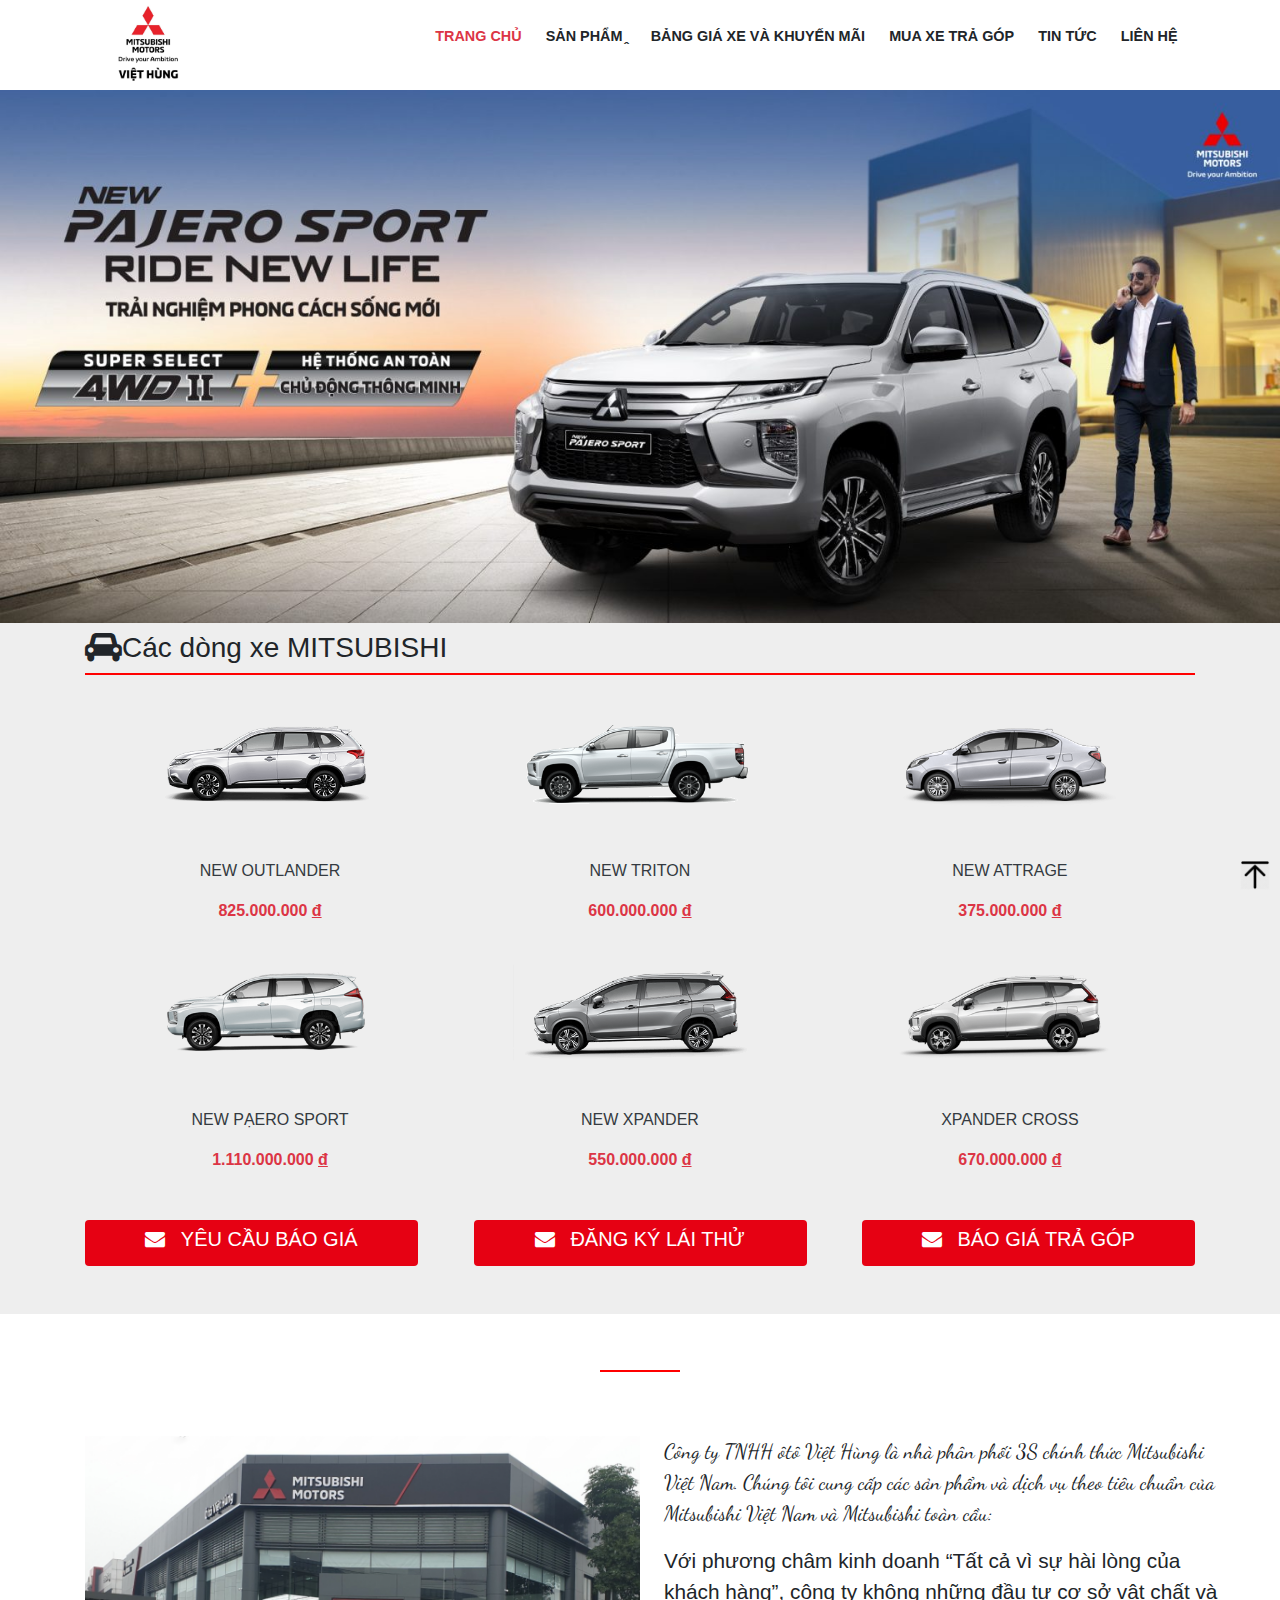
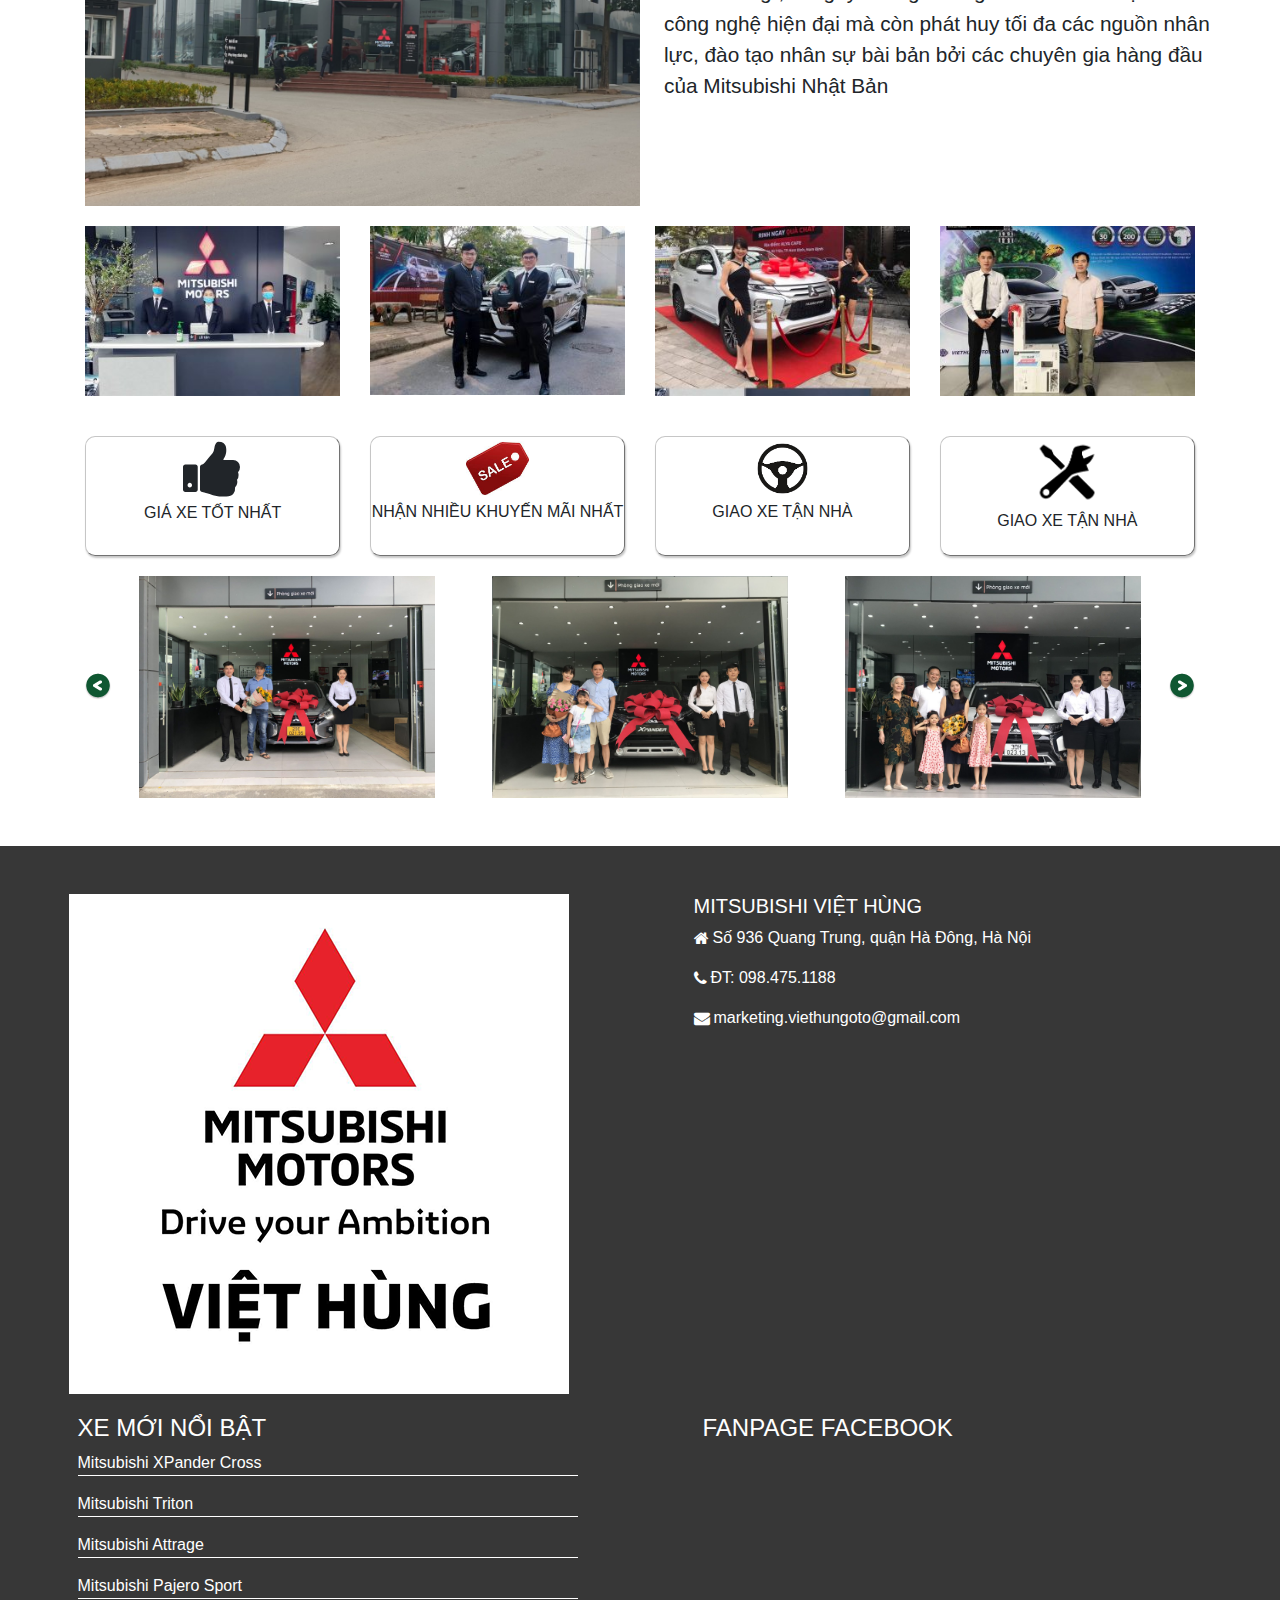
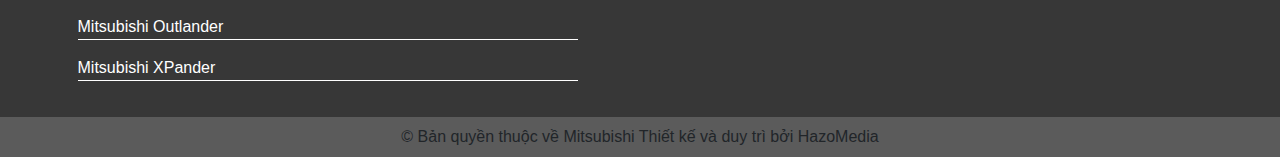
==== html/index.html @ 5783e332 "tao file respon" ====
<!DOCTYPE html>
<html lang="en">

<head>
    <meta charset="utf-8">
    <meta name="viewport" content="width=device-width, initial-scale=1, shrink-to-fit=no">

    <!-- Bootstrap CSS CDN-->
    <link rel="stylesheet" href="https://stackpath.bootstrapcdn.com/bootstrap/4.5.2/css/bootstrap.min.css" integrity="sha384-JcKb8q3iqJ61gNV9KGb8thSsNjpSL0n8PARn9HuZOnIxN0hoP+VmmDGMN5t9UJ0Z" crossorigin="anonymous">
    <link rel="stylesheet" href="https://use.fontawesome.com/releases/v5.14.0/css/all.css" integrity="sha384-JcKb8q3iqJ61gNV9KGb8thSsNjpSL0n8PARn9HuZOnIxN0hoP+VmmDGMN5t9UJ0Z" crossorigin="anonymous">
    <link rel="stylesheet" href="https://cdnjs.cloudflare.com/ajax/libs/font-awesome/4.7.0/css/font-awesome.min.css">
    <link rel="stylesheet" type="text/css" href="//fonts.googleapis.com/css?family=Dancing+Script" />
    <title>Mitsubishi Motors Việt Hùng</title>
    <link rel="stylesheet" href="../css/index.css">
    <link rel="stylesheet" href="../css/responsive.css">
 
</head>

<body>
    <!--
    =========================================
    Header
    =========================================
    -->

    <div class="header ">
        <!--btn Menu for mobile -->
        <div class="menu-mobile">
            <i class="fa fa-bars" aria-hidden="true"></i>
        </div>
        <!-- Menu for Pc -->
        <div class="header-image">
            <img src="../image/logo_viethung.png" alt=" " class="logo">
        </div>
        <div class="header-menu text-uppercase">
            <div class="header-menu__item">
                <b class="text-danger">Trang chủ </b>
            </div>
            <div class="header-menu__item">
                <b class="">Sản phẩm &#813;</b>
            </div>
            <div class=" header-menu__item ">
                <b class="">Bảng giá xe và khuyến mãi </b>
            </div>
            <div class="header-menu__item ">
                <ul class="">
                    <b class="">Mua xe trả góp </b>
                    <div class=" hide-menu__buy  position-absolute bg-white ">
                        <li class="new-item">mua xe trả góp</li>
                        <li class="new-item"> mua xe theo lô</li>
                        <li class="new-item"> quy trình đăng ký mua xe</li>
                        <li class="new-item"> Đăng ký lái thử</li>
                        <li class="new-item"> Báo gia chi tiết</li>
                    </div>
                </ul>
            </div>
            <!--  hide menu for new -->
            <div class="header-menu__item ">
                <ul class="">
                    <b class="">Tin tức </b>
                    <div class=" hide-menu__new  position-absolute bg-white ">
                        <li class="new-item">Sư kiện nổi bật</li>
                        <li class="new-item"> Tin Dịch vụ</li>
                        <li class="new-item"> Tin Tổng hợp</li>
                        <li class="new-item"> Tin Tin tuyển dụng</li>
                        <li class="new-item"> Tin khuyến mãi</li>
                        <li class="new-item"> Bảo dưỡng định kỳ</li>
                        <li class="new-item"> Chính sách bảo hành</li>
                        <li class="new-item"> Cứu hộ giao thông</li>
                        <li class="new-item">Giới thiệu dịch vụ</li>
                        <li class="new-item">Sửa chữa</li>
                        <li class="new-item">Đặt lịch bảo dưỡng</li>
                    </div>
                </ul>
                <!-- end hide menu for new -->
            </div>
            <div class="header-menu__item ">
                <b class=" ">Liên hệ </b>
            </div>
        </div>
        <!-- btn cart for mobile -->
        <div class="menu-mobile">
            <i class="fa fa-cart-plus" aria-hidden="true"></i>
        </div>
    </div>
 
    <!--
    =========================================
    End Header
    =========================================
    -->




    <!--
    =========================================
    menu for product
    =========================================
    -->
    <div class="d-flex justify-content-center " style="width: 100%;margin: 0px auto; ">
        <div class="hide-menu position-absolute btn-light text-center ">
            <div class="hide-menu__item ">
                <img class="item-image " src="../image/NEW-TRITON.png " alt=" " class=" ">
                <p class="text-uppercase text-center item-name ">New Triton</p>
            </div>
            <div class="hide-menu__item ">
                <img class="item-image " src="../image/NEW-OUTLANDER.png " alt=" " class=" ">
                <p class="text-uppercase text-center item-name ">New outlander</p>
            </div>
            <div class="hide-menu__item ">
                <img class="item-image " src="../image/NEW-ATTRAGE.png " alt=" " class=" ">
                <p class="text-uppercase text-center item-name ">New attrage</p>
            </div>
            <div class="hide-menu__item ">
                <img class="item-image " src="../image/NEW-PAJERO-SPORT.png " alt=" " class=" ">
                <p class="text-uppercase text-center item-name ">New pajero sport</p>
            </div>
            <div class="hide-menu__item ">
                <img class="item-image " src="../image/NEW-XPANDER.png " alt=" " class=" ">
                <p class="text-uppercase text-center item-name ">New xpander</p>
            </div>
            <div class="hide-menu__item ">
                <img class="item-image " src="../image/XPANDER-CROSS.png " alt=" " class=" ">
                <p class="text-uppercase text-center item-name "> new Xpander cross</p>
            </div>
        </div>
        <!-- end hide menu for product-->



        <!-- slide image -->
        <!-- tự động chuyển ảnh sau 3s dùng js trong file switch image -->
        <div class="content " style="z-index:2; ">
            <div class="slide ">
                <img alt=" " class="img-slide " width="100% ">
            </div>
        </div>
        <!-- end slide image -->
    </div>

    <!-- Danh sách sản phẩm -->

    <div class="content mb-2 ">
        <div class="container ">
            <div class="d-flex content-product w-100 ">
                <label for=" "><i class="fa fa-2x fa-car mt-2 " aria-hidden="true "></i></label>
                <h3 class="mt-2 ">Các dòng xe MITSUBISHI</h3>
            </div>
            <div class="d-flex flex-wrap flex-row ">
                <div class="content-product__items  d-flex flex-column text-center ">
                    <a href="./toyota.html" class="text-decoration-none">
                        <img src="../image/NEW-OUTLANDER.png " alt=" " class="w-100 text-center items-image__product unhover ">
                        <p class=" text-uppercase text-dark "> new outlander</p>
                        <strong class="text-danger">825.000.000 <u class=" ">đ</u></strong>
                    </a>
                </div>
                <div class="content-product__items d-flex flex-column text-center ">
                    <a href="./toyota.html " class="text-decoration-none ">
                        <img src="../image/NEW-TRITON.png " alt=" " class="w-100 text-center items-image__product unhover ">
                        <p class=" text-uppercase text-dark "> new triton</p>
                        <strong class="text-danger ">600.000.000 <u class=" ">đ</u></strong></a>
                </div>
                <div class="content-product__items d-flex flex-column text-center ">
                    <a href="./toyota.html " class="text-decoration-none ">
                        <img src="../image/NEW-ATTRAGE.png " alt=" " class="w-100 text-center items-image__product unhover ">
                        <p class=" text-uppercase text-dark "> new attrage</p>
                        <strong class="text-danger ">375.000.000 <u class=" ">đ</u></strong></a>
                </div>
                <div class="content-product__items d-flex flex-column text-center ">
                    <a href="./toyota.html " class="text-decoration-none ">
                        <img src="../image/NEW-PAJERO-SPORT.png " alt=" " class="w-100 text-center items-image__product unhover ">
                        <p class=" text-uppercase text-dark "> new pạero sport</p>
                        <strong class="text-danger ">1.110.000.000 <u class=" ">đ</u></strong></a>
                </div>
                <div class="content-product__items d-flex flex-column text-center ">
                    <a href="./toyota.html " class="text-decoration-none ">
                        <img src="../image/NEW-XPANDER.png " alt=" " class="w-100 text-center items-image__product unhover ">
                        <p class=" text-uppercase text-dark "> new xpander</p>
                        <strong class="text-danger ">550.000.000 <u class=" ">đ</u></strong></a>
                </div>
                <div class="content-product__items d-flex flex-column text-center ">
                    <a href="./toyota.html " class=" text-decoration-none">
                        <img src="../image/XPANDER-CROSS.png " alt=" " class="w-100 text-center items-image__product unhover ">
                        <p class=" text-uppercase text-dark "> xpander cross</p>
                        <strong class="text-danger ">670.000.000 <u class=" ">đ</u></strong></a>
                </div>
                <div class="w-100 mb-5 content-product__allBtn d-flex ">
                    <button type="button " class="mt-5 text-white text-uppercase content-product__items-btn btn "><h5 class="btn-info__text "> <i class="fa fa-envelope icon-mess " aria-hidden="true "></i>Yêu cầu báo giá</h5></button>
                    <button type="button " class="mt-5 text-white text-uppercase content-product__items-btn btn "><h5 class="btn-info__text "> <i class="fa fa-envelope icon-mess " aria-hidden="true "></i>Đăng ký lái thử</h5></button>
                    <button type="button " class="mt-5 text-white text-uppercase content-product__items-btn btn "><h5 class="btn-info__text "> <i class="fa fa-envelope icon-mess " aria-hidden="true "></i>Báo giá trả góp</h5></button>
                </div>

            </div>
        </div>
    </div>

    <!-- Kết thúc danh sách sản phẩm -->

    <div class="d-flex flex-column ">
        <!-- dòng kẻ ngang màu đỏ giữa màn hình -->
        <div class="w-100 d-flex mt-5 mb-3 justify-content-center ">
            <div class="w-25 d-flex justify-content-center ">
                <div class="w-25 " style="border-bottom: red 2px solid ; "></div>
            </div>
        </div>
        <!-- đoạn văn giới thiệu -->
        <div class="info mt-5 d-flex flex-row flex-wrap container ">
            <img src="../image/anh-showroom-1536x794.png " style="object-fit:cover; height: 370px; " alt=" " class="info-image ">
            <div class="info-all__text w-50 ">
                <p class="ml-4 info-text ">Công ty TNHH ôtô Việt Hùng là nhà phân phối 3S chính thức Mitsubishi Việt Nam. Chúng tôi cung cấp các sản phẩm và dịch vụ theo tiêu chuẩn của Mitsubishi Việt Nam và Mitsubishi toàn cầu:</p>
                <div class="ml-4 info-text-2 " style="font-size: 1.3rem; ">Với phương châm kinh doanh “Tất cả vì sự hài lòng của khách hàng”, công ty không những đầu tư cơ sở vật chất và công nghệ hiện đại mà còn phát huy tối đa các nguồn nhân lực, đào tạo nhân sự bài bản bởi các chuyên gia hàng đầu của Mitsubishi
                    Nhật Bản
                </div>
            </div>
            <div class="ml-4 info-text__mobile " style="font-size: 1.3rem; ">Với phương châm kinh doanh “Tất cả vì sự hài lòng của khách hàng”, công ty không những đầu tư cơ sở vật chất và công nghệ hiện đại mà còn phát huy tối đa các nguồn nhân lực, đào tạo nhân sự bài bản bởi các chuyên gia hàng đầu của Mitsubishi
                Nhật Bản
            </div>
        </div>
        <!-- Giới thiệu -->
        <div class=" introduce container ">
            <div class="d-flex justify-content-between flex-wrap ">
                <img src="../image/45.jpg " alt=" " class="introduce-items ">
                <img src="../image/6.jpg " alt=" " class=" introduce-items ">
                <img src="../image/7.jpg " alt=" " class=" introduce-items ">
                <img src="../image/8.jpg " alt=" " class=" introduce-items ">
            </div>
            <div class="d-flex justify-content-between flex-wrap ">
                <div class="introduce-items__info text-uppercase text-center float-left ">
                    <div class="d-flex justify-content-center flex-column ">
                        <i class="fa fa-thumbs-up fa-4x " aria-hidden="true "></i> Giá xe tốt nhất
                    </div>
                </div>
                <div class="introduce-items__info text-uppercase text-center float-left ">
                    <div class=" "> <img src="../image/9.jpg " alt=" " class="w-25 "></div>
                    Nhận nhiều khuyến mãi nhất
                </div>
                <div class="introduce-items__info text-uppercase float-left ">
                    <div class="d-flex justify-content-center text-center flex-column ">
                        <div class=" "> <img src="../image/tải xuống.png " alt=" " class="w-25 "></div>
                        <p class=" ">Giao xe tận nhà</p>
                    </div>
                </div>
                <div class="introduce-items__info text-uppercase float-left ">
                    <div class="d-flex justify-content-center text-center flex-column ">
                        <div class=" "> <img src="../image/tải xuống (1).png " alt=" " class="w-50 "></div>
                        <p class=" ">Giao xe tận nhà</p>
                    </div>
                </div>
            </div>
        </div>

        <!-- click để chuyển ảnh dùng file switchImage.js -->
        <div class="switch-image container d-flex align-items-center ">
            <img onclick="nextImage() " src="../image/arrleft.png " alt=" " class=" " style="transform: scaleX(-1); ">
            <div class="d-flex justify-content-around ">
                <img class="image-switch " alt=" " class=" ">
                <img class="image-switch " alt=" " class=" ">
                <img class="image-switch " alt=" " class=" ">
            </div>
            <img onclick="preImage() " src="../image/arrleft.png " alt=" " class=" ">
        </div>

        <!-- Footer start -->
        <div class="footer mt-5 ">
            <div class="container-fluid flex-wrap header-main text-white d-flex justify-content-around mt-5 ">
                <img src="../image/logo_viethung.png " alt=" " class="footer-logo ">
                <div class="d-flex footer-items flex-column ">
                    <h5 class="text-uppercase ">MITSUBISHI VIỆT HÙNG</h5>
                    <span class="d-flex "> <i class="fa fa-home mt-1 mr-1 " aria-hidden="true "></i><p class=" ">Số 936 Quang Trung, quận Hà Đông, Hà Nội</p></span>
                    <div class="d-flex "> <i class=" fa fa-phone mt-1 mr-1 " aria-hidden="true "></i>
                        <p class=" "> ĐT: 098.475.1188</p>
                    </div>
                    <div class="d-flex ">
                        <i class="fa fa-envelope mt-1 mr-1 " aria-hidden="true "></i>
                        <p class=" ">marketing.viethungoto@gmail.com</p>
                    </div>
                </div>
                <div class="d-flex footer-items flex-column ">
                    <h4 class=" ">XE MỚI NỔI BẬT</h4>
                    <p class="border-footer ">Mitsubishi XPander Cross</p>
                    <p class="border-footer ">Mitsubishi Triton</p>
                    <p class="border-footer ">Mitsubishi Attrage</p>
                    <p class="border-footer ">Mitsubishi Pajero Sport</p>
                    <p class="border-footer ">Mitsubishi Outlander</p>
                    <p class="border-footer ">Mitsubishi XPander</p>
                </div>
                <div class="footer-items ">
                    <h4 class="text-center footer-fanpage ">FANPAGE FACEBOOK</h4>
                </div>
            </div>
        </div>
        <div class="text-center pt-2 pb-2 " style="background-color: rgb(91,91,91); ">
            © Bản quyền thuộc về Mitsubishi Thiết kế và duy trì bởi HazoMedia
        </div>
        <!-- End footer -->
    </div>
    <!-- Click vào ảnh  để lên đầu trang -->
    <img class="imgScrollTop " src="../image/arrowTop.png " style="width: 30px;position: fixed; right:10px;bottom:10px; " alt=" ">


    <!-- Optional JavaScript but it is better to add it-->
    <!-- jQuery first, then Popper.js, then Bootstrap JS -->
    <script src="https://code.jquery.com/jquery-3.2.1.min.js "></script>
    <script src="https://cdn.jsdelivr.net/npm/popper.js@1.16.1/dist/umd/popper.min.js " integrity="sha384-9/reFTGAW83EW2RDu2S0VKaIzap3H66lZH81PoYlFhbGU+6BZp6G7niu735Sk7lN " crossorigin="anonymous "></script>
    <script src="https://stackpath.bootstrapcdn.com/bootstrap/4.5.2/js/bootstrap.min.js " integrity="sha384-B4gt1jrGC7Jh4AgTPSdUtOBvfO8shuf57BaghqFfPlYxofvL8/KUEfYiJOMMV+rV " crossorigin="anonymous "></script>
    <script class=" " src="../js/switchImage.js "></script>
    <script class=" " src="../js/hoverMenu.js "></script>
    <script class=" " src="../js/scrollTop.js "></script>
    <script class=" " src="../js/displayMenuScroll.js "></script>
</body>

</html>

</html
---- css/index.css ----
/* ==========================================================================
   CSS Body
   ========================================================================== */
:root {
    --colorText: #e60113;
}

body {
    font-size: 100%;
}

.logo {
    height: 100%;
    width: 100%;
    object-fit: contain;
}

.header {
    display: flex;
    align-items: center;
    background-color: white;
    z-index: 9;
    height: 5.6rem;
    justify-content: space-between;
    font-size: 0.9rem;
}


/*hide menu for mobile */

.hideMenu-mobile {
    width: 100%
}


/*end hide menu for mobile */


/* header hiện lên khi scroll */

.header-scroll {
    top: 0;
    left: 0;
    right: 0;
    z-index: 9
}

.header-menu {
    display: flex;
    flex-direction: row;
    justify-content: space-between;
    width: 58%;
    margin-right: 8%;
}

.header-menu__item:hover {
    color: var(--colorText);
}

.header-menu__item:hover {
    color: var(--colorText);
}

.header-image {
    width: 15%;
    margin-left: 4%;
    height: 100%;
}

.hide-menu__item {
    width: 15%;
}

.item-image {
    width: 203px;
    height: 103px;
    object-fit: contain;
}

.item-name {
    color: #4e657b;
}

.hide-menu__item {
    float: left;
}

.item-name:hover {
    color: var(--colorText);
}

.hide-menu {
    display: none;
    width: 80%;
    z-index: 3;
}

.content {
    background-color: rgb(238, 238, 238);
}

.content-product {
    border-bottom: red 2px solid;
}

.content-product__items {
    width: 33.33%;
}

.content-product__items-btn {
    width: 30%;
    background-color: var(--colorText);
}

.content-product__allBtn {
    justify-content: space-between;
}

.icon-mess {
    margin-right: 5%;
}


/* Css phần info */

.info-image {
    width: 50%;
}

.info-text {
    font-family: "Dancing Script", sans-serif;
    font-size: 1.3rem;
    width: 100%;
}

.info-text-2 {
    width: 100%;
}

.info-all__text {
    display: flex;
    flex-direction: column;
    flex-wrap: wrap;
}

.info-text__mobile {
    display: none !important;
}


/* CSS introduce */

.introduce-items {
    width: 23%;
    height: 23%;
    margin: 20px 0;
    object-fit: cover;
}

.introduce-items__info {
    width: 23%;
    height: 120px;
    margin: 20px 0;
    border: 1px rgb(198, 198, 198) outset;
    border-radius: 10px;
    box-shadow: 1px 2px 2px rgb(198, 198, 198);
}

.image-switch {
    width: 28%;
    height: 28%;
    object-fit: cover;
}


/* css footer */

.footer {
    background-color: rgb(55, 55, 55);
}

.border-footer {
    border-bottom: 1px white solid;
    width: 100%;
}


/* Zoom ảnh */

.items-image__product:hover {
    transform: scale(1.5);
    transition-delay: 0.1s;
    transition-duration: 3s;
    transition-timing-function: ease;
    transition-property: all;
    display: block;
}

.unhover {
    transform: scale(1);
    transition-delay: 0.1s;
    transition-duration: 3s;
    transition-timing-function: ease;
    transition-property: all;
    display: block;
}


/*end zoom ảnh */


/* menu hover */

ul {
    list-style: none;
    padding: 0px;
}

.hide-menu__new {
    z-index: 9;
    top: 8%;
    width: 18%;
    right: 10%;
    color: black;
    border: 2px groove rgba(248, 237, 237, 0.85);
    font-size: 0.9rem;
}

.menu-product__scroll {
    top: 11%;
    position: fixed !important;
}

.menu-scroll__new {
    top: 70%!important;
    position: fixed;
}

.hide-menu__new .new-item:hover {
    color: red;
    background-color: rgb(214, 209, 209);
}

.new-item {
    color: rgba(102, 102, 102, 0.85);
    padding: 10px 20px;
}

.hide-menu__new {
    display: none;
}

.header-menu__item:hover .hide-menu__new {
    display: block;
}

.hide-menu__buy {
    z-index: 4;
    top: 8%;
    width: 18%;
    right: 20%;
    color: black;
    border: 2px groove rgba(248, 237, 237, 0.85);
    font-size: 0.9rem;
}

.hide-menu__buy .new-item:hover {
    color: red;
    background-color: rgb(214, 209, 209);
}

.hide-menu__buy {
    display: none;
}

.header-menu__item:hover .hide-menu__buy {
    display: block;
}

.footer-items {
    width: 25%;
    margin: 0px 5px;
}

.footer-logo {
    width: 19%;
    height: 19%;
    object-fit: cover;
}

.footer-fanpage {
    text-align: left !important;
}

.header-main {
    flex-direction: row !important;
}
---- css/responsive.css ----
/* ==========================================================================
   CSS Responsive
   ========================================================================== */

   @media only screen and (max-width:400px) {
    .header-menu {
        display: none;
    }
    .header {
        justify-content: space-between;
        max-width: 95%;
        margin: 0px auto;
    }
    .header-image {
        margin: 0;
        object-fit: cover;
        width: 50%;
    }
    .menu-mobile {
        display: block !important;
    }
    .content-product__items-btn {
        width: 100%;
        border-radius: 10px;
        margin-right: 0px;
    }
    .content-product__items {
        width: 50%;
    }
    .content-product__allBtn {
        flex-direction: column;
    }
    .info-image {
        width: 100%;
    }
    .info-all__text {
        width: 100% !important;
        margin: 0 !important;
    }
    .info-text {
        width: 100%;
        margin: 0!important;
    }
    .info-text-2 {
        width: 100%;
        margin: 0!important;
    }
    /* CSS giới thiệu  */
    .introduce-items {
        width: 48% !important;
        margin: 3% 0 !important;
    }
    .introduce-items__info {
        width: 48% !important;
        margin: 3% 0 !important;
    }
    .image-switch:first-child {
        display: none;
    }
    .image-switch:last-child {
        display: none;
    }
    .image-switch {
        width: 90%;
    }
    /* Css footer */
    .footer .header-main {
        display: flex !important;
        flex-direction: column!important;
        width: 100% !important;
    }
    .footer-logo {
        width: 100% !important;
        margin-bottom: 20px;
    }
    .footer-items {
        width: 100% !important;
        margin-bottom: 20px;
    }
}


@media screen and (min-width:1024px) {
    .footer-items {
        width: 24%;
        margin: 0 18px;
    }
    .footer-logo {
        width: 14%;
    }
}

@media only screen and (min-width:410px) and (max-width:801px) {
    .header-menu {
        display: none;
    }
    .header {
        justify-content: space-between;
        max-width: 97%;
        margin: 0px auto;
    }
    .menu-mobile {
        display: block !important;
    }
    .header-image {
        width: 90%;
        display: flex;
        justify-content: center;
    }
    .content-product__items-btn {
        width: 26% !important;
    }
    .content-product__items {
        width: 50%;
    }
    .btn-info__text {
        display: flex;
        flex-direction: column;
    }
    .fa-envelope {
        margin: 10px 0px;
    }
    .introduce-items {
        width: 50%;
        padding: 10px;
        margin-right: 0px;
        margin-bottom: 10px;
    }
    .introduce-items__info {
        margin: 10px;
        width: 20%;
    }
    .image-switch:first-child {
        display: none;
    }
    .image-switch {
        width: 43%;
    }
    .switch-image {
        margin-top: 30px;
    }
    .info-text {
        height: 372px;
        width: 100%;
        font-size: 1.6rem;
    }
    .info-text-2 {
        width: 100%;
        position: relative;
        display: none;
    }
    .info-text__mobile {
        display: block !important;
    }
}

.bar {
    width: 30px;
    height: 5px;
    background-color: black;
    margin: 6px 0px;
}

.menu-mobile {
    display: none;
}


/* Css footer */

.footer .header-main {
    display: flex !important;
    flex-direction: row;
    width: 100%;
    flex-wrap: wrap;
}

.footer-logo {
    margin-bottom: 20px;
    width: 40%;
}

.footer-items {
    width: 40%;
    margin-bottom: 20px;
}
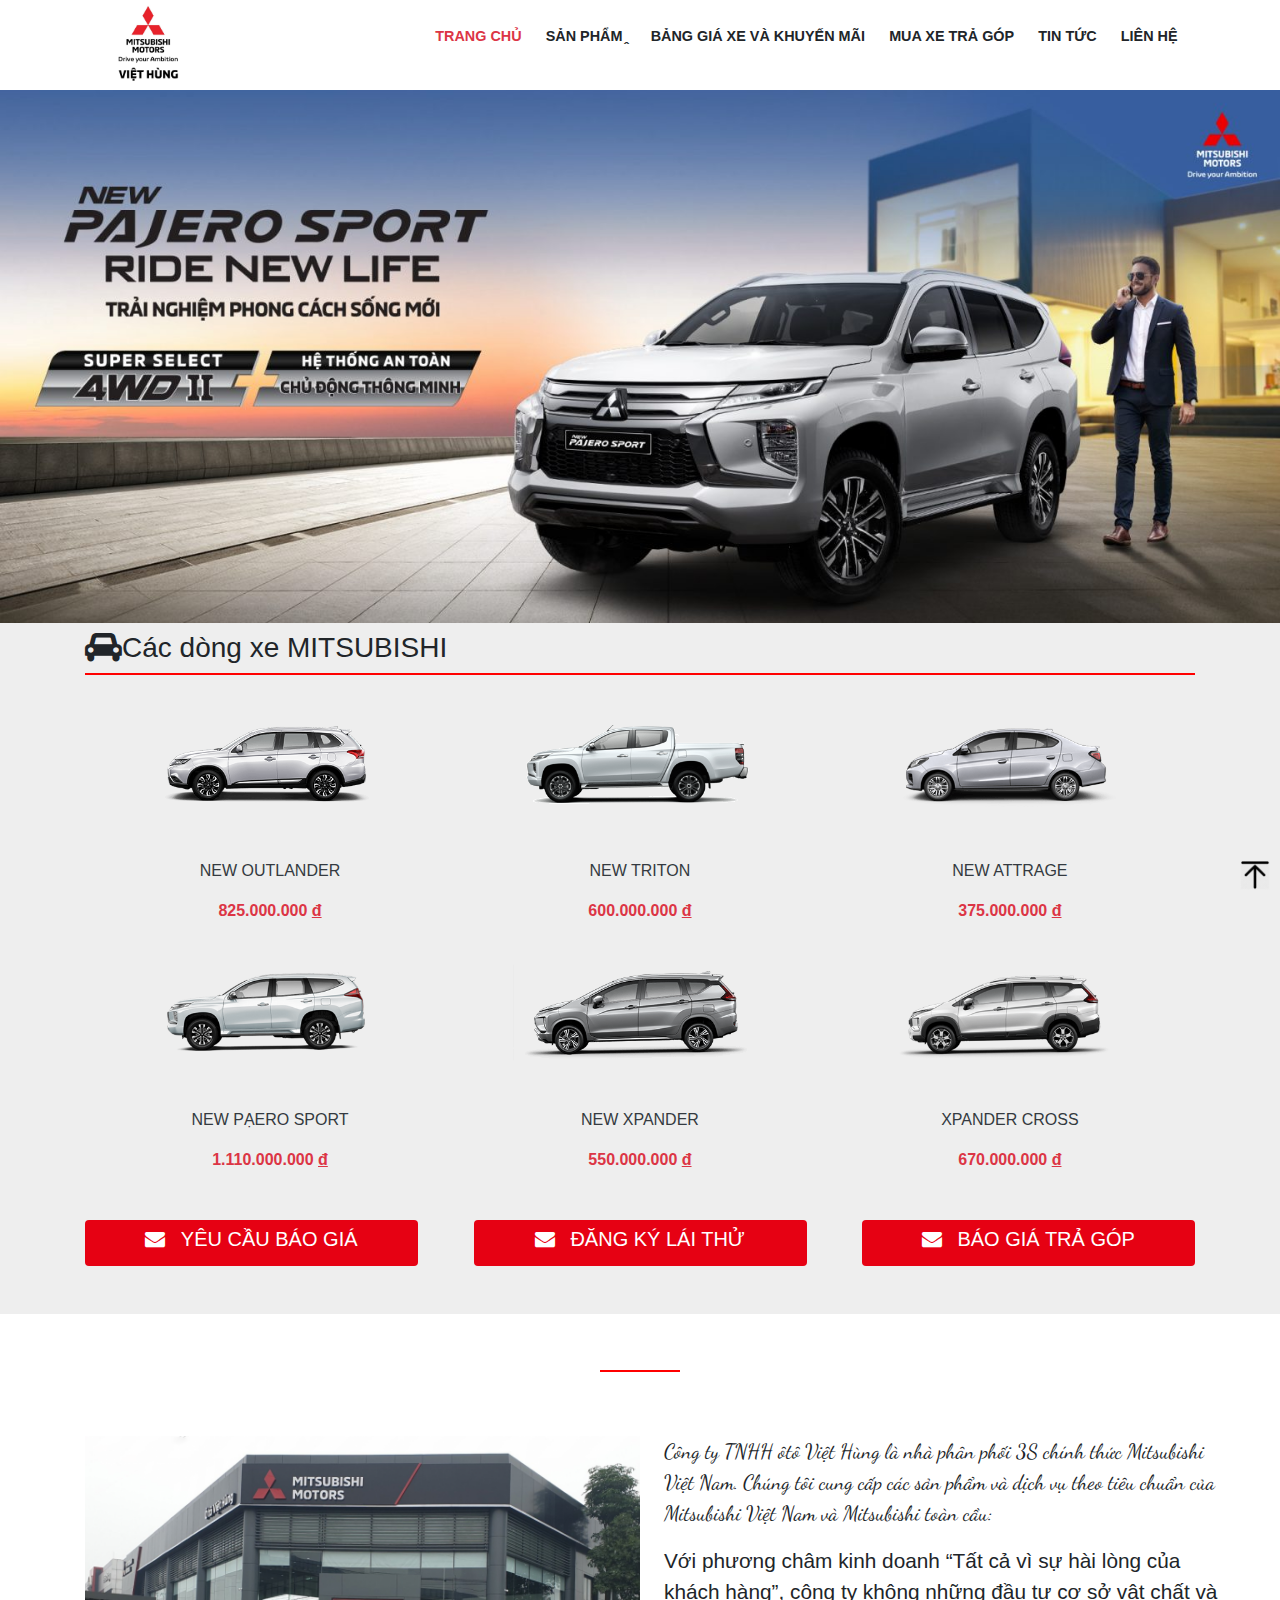
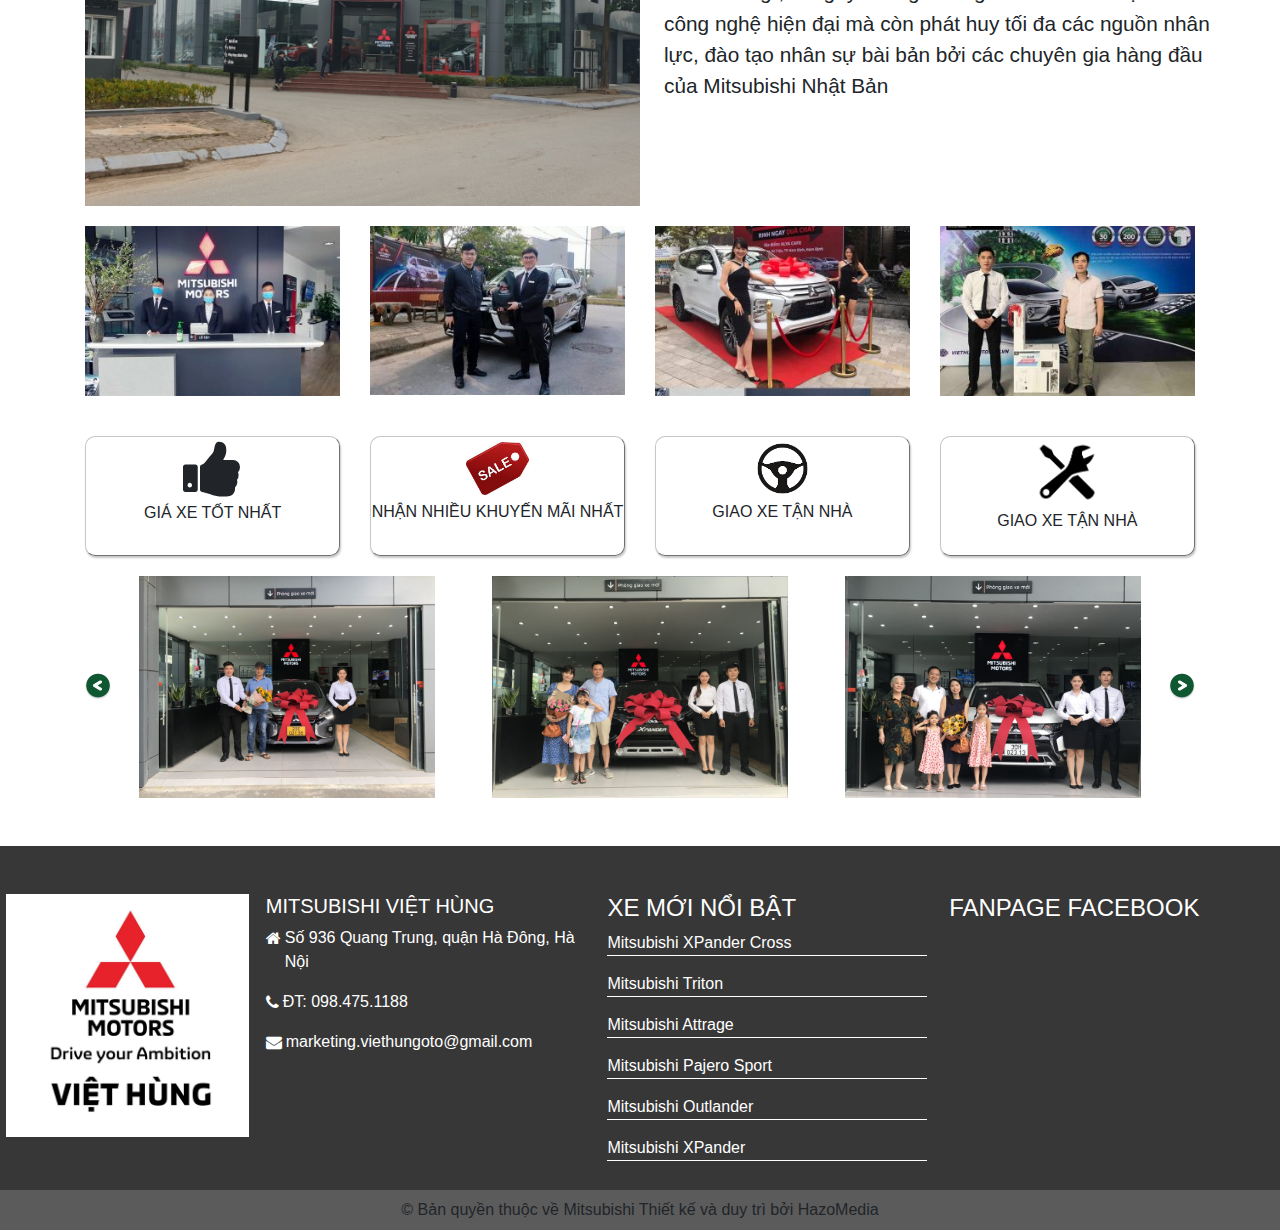
==== commit be6d47c3: "Duc anh sua footer, comment code" ====
--- a/html/index.html
+++ b/html/index.html
@@ -6,14 +6,15 @@
     <meta name="viewport" content="width=device-width, initial-scale=1, shrink-to-fit=no">
 
     <!-- Bootstrap CSS CDN-->
-    <link rel="stylesheet" href="https://stackpath.bootstrapcdn.com/bootstrap/4.5.2/css/bootstrap.min.css" integrity="sha384-JcKb8q3iqJ61gNV9KGb8thSsNjpSL0n8PARn9HuZOnIxN0hoP+VmmDGMN5t9UJ0Z" crossorigin="anonymous">
-    <link rel="stylesheet" href="https://use.fontawesome.com/releases/v5.14.0/css/all.css" integrity="sha384-JcKb8q3iqJ61gNV9KGb8thSsNjpSL0n8PARn9HuZOnIxN0hoP+VmmDGMN5t9UJ0Z" crossorigin="anonymous">
+    <link rel="stylesheet" href="https://stackpath.bootstrapcdn.com/bootstrap/4.5.2/css/bootstrap.min.css"
+        integrity="sha384-JcKb8q3iqJ61gNV9KGb8thSsNjpSL0n8PARn9HuZOnIxN0hoP+VmmDGMN5t9UJ0Z" crossorigin="anonymous">
+    <link rel="stylesheet" href="https://use.fontawesome.com/releases/v5.14.0/css/all.css"
+        integrity="sha384-JcKb8q3iqJ61gNV9KGb8thSsNjpSL0n8PARn9HuZOnIxN0hoP+VmmDGMN5t9UJ0Z" crossorigin="anonymous">
     <link rel="stylesheet" href="https://cdnjs.cloudflare.com/ajax/libs/font-awesome/4.7.0/css/font-awesome.min.css">
     <link rel="stylesheet" type="text/css" href="//fonts.googleapis.com/css?family=Dancing+Script" />
     <title>Mitsubishi Motors Việt Hùng</title>
     <link rel="stylesheet" href="../css/index.css">
-    <link rel="stylesheet" href="../css/responsive.css">
- 
+
 </head>
 
 <body>
@@ -83,7 +84,7 @@
             <i class="fa fa-cart-plus" aria-hidden="true"></i>
         </div>
     </div>
- 
+
     <!--
     =========================================
     End Header
@@ -129,8 +130,15 @@
 
 
 
-        <!-- slide image -->
+        <!--
+             =========================================
+             Slide
+             =========================================
+        -->
+
+
         <!-- tự động chuyển ảnh sau 3s dùng js trong file switch image -->
+
         <div class="content " style="z-index:2; ">
             <div class="slide ">
                 <img alt=" " class="img-slide " width="100% ">
@@ -139,7 +147,13 @@
         <!-- end slide image -->
     </div>
 
-    <!-- Danh sách sản phẩm -->
+
+    <!--
+         =========================================
+         Danh sách sản phẩm
+         =========================================
+    -->
+
 
     <div class="content mb-2 ">
         <div class="container ">
@@ -150,52 +164,76 @@
             <div class="d-flex flex-wrap flex-row ">
                 <div class="content-product__items  d-flex flex-column text-center ">
                     <a href="./toyota.html" class="text-decoration-none">
-                        <img src="../image/NEW-OUTLANDER.png " alt=" " class="w-100 text-center items-image__product unhover ">
+                        <img src="../image/NEW-OUTLANDER.png " alt=" "
+                            class="w-100 text-center items-image__product unhover ">
                         <p class=" text-uppercase text-dark "> new outlander</p>
                         <strong class="text-danger">825.000.000 <u class=" ">đ</u></strong>
                     </a>
                 </div>
                 <div class="content-product__items d-flex flex-column text-center ">
                     <a href="./toyota.html " class="text-decoration-none ">
-                        <img src="../image/NEW-TRITON.png " alt=" " class="w-100 text-center items-image__product unhover ">
+                        <img src="../image/NEW-TRITON.png " alt=" "
+                            class="w-100 text-center items-image__product unhover ">
                         <p class=" text-uppercase text-dark "> new triton</p>
-                        <strong class="text-danger ">600.000.000 <u class=" ">đ</u></strong></a>
+                        <strong class="text-danger ">600.000.000 <u class=" ">đ</u></strong>
+                    </a>
                 </div>
                 <div class="content-product__items d-flex flex-column text-center ">
                     <a href="./toyota.html " class="text-decoration-none ">
-                        <img src="../image/NEW-ATTRAGE.png " alt=" " class="w-100 text-center items-image__product unhover ">
+                        <img src="../image/NEW-ATTRAGE.png " alt=" "
+                            class="w-100 text-center items-image__product unhover ">
                         <p class=" text-uppercase text-dark "> new attrage</p>
-                        <strong class="text-danger ">375.000.000 <u class=" ">đ</u></strong></a>
+                        <strong class="text-danger ">375.000.000 <u class=" ">đ</u></strong>
+                    </a>
                 </div>
                 <div class="content-product__items d-flex flex-column text-center ">
                     <a href="./toyota.html " class="text-decoration-none ">
-                        <img src="../image/NEW-PAJERO-SPORT.png " alt=" " class="w-100 text-center items-image__product unhover ">
+                        <img src="../image/NEW-PAJERO-SPORT.png " alt=" "
+                            class="w-100 text-center items-image__product unhover ">
                         <p class=" text-uppercase text-dark "> new pạero sport</p>
-                        <strong class="text-danger ">1.110.000.000 <u class=" ">đ</u></strong></a>
+                        <strong class="text-danger ">1.110.000.000 <u class=" ">đ</u></strong>
+                    </a>
                 </div>
                 <div class="content-product__items d-flex flex-column text-center ">
                     <a href="./toyota.html " class="text-decoration-none ">
-                        <img src="../image/NEW-XPANDER.png " alt=" " class="w-100 text-center items-image__product unhover ">
+                        <img src="../image/NEW-XPANDER.png " alt=" "
+                            class="w-100 text-center items-image__product unhover ">
                         <p class=" text-uppercase text-dark "> new xpander</p>
-                        <strong class="text-danger ">550.000.000 <u class=" ">đ</u></strong></a>
+                        <strong class="text-danger ">550.000.000 <u class=" ">đ</u></strong>
+                    </a>
                 </div>
                 <div class="content-product__items d-flex flex-column text-center ">
                     <a href="./toyota.html " class=" text-decoration-none">
-                        <img src="../image/XPANDER-CROSS.png " alt=" " class="w-100 text-center items-image__product unhover ">
+                        <img src="../image/XPANDER-CROSS.png " alt=" "
+                            class="w-100 text-center items-image__product unhover ">
                         <p class=" text-uppercase text-dark "> xpander cross</p>
-                        <strong class="text-danger ">670.000.000 <u class=" ">đ</u></strong></a>
+                        <strong class="text-danger ">670.000.000 <u class=" ">đ</u></strong>
+                    </a>
                 </div>
                 <div class="w-100 mb-5 content-product__allBtn d-flex ">
-                    <button type="button " class="mt-5 text-white text-uppercase content-product__items-btn btn "><h5 class="btn-info__text "> <i class="fa fa-envelope icon-mess " aria-hidden="true "></i>Yêu cầu báo giá</h5></button>
-                    <button type="button " class="mt-5 text-white text-uppercase content-product__items-btn btn "><h5 class="btn-info__text "> <i class="fa fa-envelope icon-mess " aria-hidden="true "></i>Đăng ký lái thử</h5></button>
-                    <button type="button " class="mt-5 text-white text-uppercase content-product__items-btn btn "><h5 class="btn-info__text "> <i class="fa fa-envelope icon-mess " aria-hidden="true "></i>Báo giá trả góp</h5></button>
+                    <button type="button " class="mt-5 text-white text-uppercase content-product__items-btn btn ">
+                        <h5 class="btn-info__text "> <i class="fa fa-envelope icon-mess " aria-hidden="true "></i>Yêu
+                            cầu báo giá</h5>
+                    </button>
+                    <button type="button " class="mt-5 text-white text-uppercase content-product__items-btn btn ">
+                        <h5 class="btn-info__text "> <i class="fa fa-envelope icon-mess " aria-hidden="true "></i>Đăng
+                            ký lái thử</h5>
+                    </button>
+                    <button type="button " class="mt-5 text-white text-uppercase content-product__items-btn btn ">
+                        <h5 class="btn-info__text "> <i class="fa fa-envelope icon-mess " aria-hidden="true "></i>Báo
+                            giá trả góp</h5>
+                    </button>
                 </div>
 
             </div>
         </div>
     </div>
 
-    <!-- Kết thúc danh sách sản phẩm -->
+    <!-- 
+        ===================================
+        Kết thúc danh sách sản phẩm 
+        ===================================
+    -->
 
     <div class="d-flex flex-column ">
         <!-- dòng kẻ ngang màu đỏ giữa màn hình -->
@@ -204,20 +242,34 @@
                 <div class="w-25 " style="border-bottom: red 2px solid ; "></div>
             </div>
         </div>
+
         <!-- đoạn văn giới thiệu -->
         <div class="info mt-5 d-flex flex-row flex-wrap container ">
-            <img src="../image/anh-showroom-1536x794.png " style="object-fit:cover; height: 370px; " alt=" " class="info-image ">
+            <img src="../image/anh-showroom-1536x794.png " style="object-fit:cover; height: 370px; " alt=" "
+                class="info-image ">
             <div class="info-all__text w-50 ">
-                <p class="ml-4 info-text ">Công ty TNHH ôtô Việt Hùng là nhà phân phối 3S chính thức Mitsubishi Việt Nam. Chúng tôi cung cấp các sản phẩm và dịch vụ theo tiêu chuẩn của Mitsubishi Việt Nam và Mitsubishi toàn cầu:</p>
-                <div class="ml-4 info-text-2 " style="font-size: 1.3rem; ">Với phương châm kinh doanh “Tất cả vì sự hài lòng của khách hàng”, công ty không những đầu tư cơ sở vật chất và công nghệ hiện đại mà còn phát huy tối đa các nguồn nhân lực, đào tạo nhân sự bài bản bởi các chuyên gia hàng đầu của Mitsubishi
+                <p class="ml-4 info-text ">Công ty TNHH ôtô Việt Hùng là nhà phân phối 3S chính thức Mitsubishi Việt
+                    Nam. Chúng tôi cung cấp các sản phẩm và dịch vụ theo tiêu chuẩn của Mitsubishi Việt Nam và
+                    Mitsubishi toàn cầu:</p>
+                <div class="ml-4 info-text-2 " style="font-size: 1.3rem; ">Với phương châm kinh doanh “Tất cả vì sự hài
+                    lòng của khách hàng”, công ty không những đầu tư cơ sở vật chất và công nghệ hiện đại mà còn phát
+                    huy tối đa các nguồn nhân lực, đào tạo nhân sự bài bản bởi các chuyên gia hàng đầu của Mitsubishi
                     Nhật Bản
                 </div>
             </div>
-            <div class="ml-4 info-text__mobile " style="font-size: 1.3rem; ">Với phương châm kinh doanh “Tất cả vì sự hài lòng của khách hàng”, công ty không những đầu tư cơ sở vật chất và công nghệ hiện đại mà còn phát huy tối đa các nguồn nhân lực, đào tạo nhân sự bài bản bởi các chuyên gia hàng đầu của Mitsubishi
+            <div class="ml-4 info-text__mobile " style="font-size: 1.3rem; ">Với phương châm kinh doanh “Tất cả vì sự
+                hài lòng của khách hàng”, công ty không những đầu tư cơ sở vật chất và công nghệ hiện đại mà còn phát
+                huy tối đa các nguồn nhân lực, đào tạo nhân sự bài bản bởi các chuyên gia hàng đầu của Mitsubishi
                 Nhật Bản
             </div>
         </div>
-        <!-- Giới thiệu -->
+
+
+        <!-- 
+            =============================================
+            Giới thiệu
+            =============================================
+        -->
         <div class=" introduce container ">
             <div class="d-flex justify-content-between flex-wrap ">
                 <img src="../image/45.jpg " alt=" " class="introduce-items ">
@@ -250,7 +302,11 @@
             </div>
         </div>
 
-        <!-- click để chuyển ảnh dùng file switchImage.js -->
+        <!-- 
+            ================================================
+            click để chuyển ảnh dùng file switchImage.js
+            ================================================
+        -->
         <div class="switch-image container d-flex align-items-center ">
             <img onclick="nextImage() " src="../image/arrleft.png " alt=" " class=" " style="transform: scaleX(-1); ">
             <div class="d-flex justify-content-around ">
@@ -261,13 +317,19 @@
             <img onclick="preImage() " src="../image/arrleft.png " alt=" " class=" ">
         </div>
 
-        <!-- Footer start -->
+        <!-- 
+            ================================================
+            Footer start 
+            ================================================
+        -->
         <div class="footer mt-5 ">
-            <div class="container-fluid flex-wrap header-main text-white d-flex justify-content-around mt-5 ">
+            <div class="footer-menu mt-5 ">
                 <img src="../image/logo_viethung.png " alt=" " class="footer-logo ">
                 <div class="d-flex footer-items flex-column ">
                     <h5 class="text-uppercase ">MITSUBISHI VIỆT HÙNG</h5>
-                    <span class="d-flex "> <i class="fa fa-home mt-1 mr-1 " aria-hidden="true "></i><p class=" ">Số 936 Quang Trung, quận Hà Đông, Hà Nội</p></span>
+                    <span class="d-flex "> <i class="fa fa-home mt-1 mr-1 " aria-hidden="true "></i>
+                        <p class=" ">Số 936 Quang Trung, quận Hà Đông, Hà Nội</p>
+                    </span>
                     <div class="d-flex "> <i class=" fa fa-phone mt-1 mr-1 " aria-hidden="true "></i>
                         <p class=" "> ĐT: 098.475.1188</p>
                     </div>
@@ -293,17 +355,27 @@
         <div class="text-center pt-2 pb-2 " style="background-color: rgb(91,91,91); ">
             © Bản quyền thuộc về Mitsubishi Thiết kế và duy trì bởi HazoMedia
         </div>
-        <!-- End footer -->
+        <!-- 
+            ==============================================
+            End footer 
+            ==============================================
+        -->
     </div>
+
     <!-- Click vào ảnh  để lên đầu trang -->
-    <img class="imgScrollTop " src="../image/arrowTop.png " style="width: 30px;position: fixed; right:10px;bottom:10px; " alt=" ">
+    <img class="imgScrollTop " src="../image/arrowTop.png "
+        style="width: 30px;position: fixed; right:10px;bottom:10px; " alt=" ">
 
 
     <!-- Optional JavaScript but it is better to add it-->
     <!-- jQuery first, then Popper.js, then Bootstrap JS -->
     <script src="https://code.jquery.com/jquery-3.2.1.min.js "></script>
-    <script src="https://cdn.jsdelivr.net/npm/popper.js@1.16.1/dist/umd/popper.min.js " integrity="sha384-9/reFTGAW83EW2RDu2S0VKaIzap3H66lZH81PoYlFhbGU+6BZp6G7niu735Sk7lN " crossorigin="anonymous "></script>
-    <script src="https://stackpath.bootstrapcdn.com/bootstrap/4.5.2/js/bootstrap.min.js " integrity="sha384-B4gt1jrGC7Jh4AgTPSdUtOBvfO8shuf57BaghqFfPlYxofvL8/KUEfYiJOMMV+rV " crossorigin="anonymous "></script>
+    <script src="https://cdn.jsdelivr.net/npm/popper.js@1.16.1/dist/umd/popper.min.js "
+        integrity="sha384-9/reFTGAW83EW2RDu2S0VKaIzap3H66lZH81PoYlFhbGU+6BZp6G7niu735Sk7lN "
+        crossorigin="anonymous "></script>
+    <script src="https://stackpath.bootstrapcdn.com/bootstrap/4.5.2/js/bootstrap.min.js "
+        integrity="sha384-B4gt1jrGC7Jh4AgTPSdUtOBvfO8shuf57BaghqFfPlYxofvL8/KUEfYiJOMMV+rV "
+        crossorigin="anonymous "></script>
     <script class=" " src="../js/switchImage.js "></script>
     <script class=" " src="../js/hoverMenu.js "></script>
     <script class=" " src="../js/scrollTop.js "></script>
--- a/css/index.css
+++ b/css/index.css
@@ -1,7 +1,8 @@
-
 /* ==========================================================================
    CSS Body
    ========================================================================== */
+
+/* Khai báo biến  */
 :root {
     --colorText: #e60113;
 }
@@ -9,6 +10,8 @@
 body {
     font-size: 100%;
 }
+
+/* Header Css   */
 
 .logo {
     height: 100%;
@@ -26,25 +29,24 @@
     font-size: 0.9rem;
 }
 
-
 /*hide menu for mobile */
 
 .hideMenu-mobile {
-    width: 100%
-}
-
+    width: 100%;
+}
+
+.bar {
+    width: 30px;
+    height: 5px;
+    background-color: black;
+    margin: 6px 0px;
+}
+
+.menu-mobile {
+    display: none;
+}
 
 /*end hide menu for mobile */
-
-
-/* header hiện lên khi scroll */
-
-.header-scroll {
-    top: 0;
-    left: 0;
-    right: 0;
-    z-index: 9
-}
 
 .header-menu {
     display: flex;
@@ -68,10 +70,6 @@
     height: 100%;
 }
 
-.hide-menu__item {
-    width: 15%;
-}
-
 .item-image {
     width: 203px;
     height: 103px;
@@ -82,10 +80,6 @@
     color: #4e657b;
 }
 
-.hide-menu__item {
-    float: left;
-}
-
 .item-name:hover {
     color: var(--colorText);
 }
@@ -121,6 +115,22 @@
     margin-right: 5%;
 }
 
+/* btn scroll */
+
+.header-scroll {
+    top: 0;
+    left: 0;
+    right: 0;
+    z-index: 9;
+}
+/* 
+   end btn scroll  
+*/
+
+/*======================================
+    end header css
+  ======================================
+*/
 
 /* Css phần info */
 
@@ -147,7 +157,6 @@
 .info-text__mobile {
     display: none !important;
 }
-
 
 /* CSS introduce */
 
@@ -173,19 +182,6 @@
     object-fit: cover;
 }
 
-
-/* css footer */
-
-.footer {
-    background-color: rgb(55, 55, 55);
-}
-
-.border-footer {
-    border-bottom: 1px white solid;
-    width: 100%;
-}
-
-
 /* Zoom ảnh */
 
 .items-image__product:hover {
@@ -206,12 +202,15 @@
     display: block;
 }
 
-
 /*end zoom ảnh */
 
-
 /* menu hover */
-
+.hide-menu__item {
+    width: 15%;
+}
+.hide-menu__item {
+    float: left;
+}
 ul {
     list-style: none;
     padding: 0px;
@@ -233,7 +232,7 @@
 }
 
 .menu-scroll__new {
-    top: 70%!important;
+    top: 70% !important;
     position: fixed;
 }
 
@@ -278,11 +277,39 @@
     display: block;
 }
 
+.header-main {
+    flex-direction: row !important;
+}
+
+/*  =================================== 
+    End hide menu  
+    ===================================
+*/
+
+/* css footer */
+
+.footer {
+    background-color: rgb(55, 55, 55);
+    padding-bottom: 1%;
+}
+
+.border-footer {
+    border-bottom: 1px white solid;
+    width: 100%;
+}
+
 .footer-items {
     width: 25%;
     margin: 0px 5px;
 }
 
+.footer-menu {
+    display: flex;
+    flex-direction: row;
+    justify-content: space-around;
+    flex-wrap: wrap;
+    color: white;
+}
 .footer-logo {
     width: 19%;
     height: 19%;
@@ -293,8 +320,186 @@
     text-align: left !important;
 }
 
-.header-main {
-    flex-direction: row !important;
-}
-
-
+/* ===============================================
+
+   End Footer CSS 
+   ===============================================
+
+   */
+
+/* ==========================================================================
+   CSS Responsive
+   ========================================================================== */
+
+/* Css cho thiết bị có màn hình  600px đổ xuống  */
+
+@media only screen and (max-width: 599.98px) {
+    /* header  */
+
+    .header-menu {
+        display: none;
+    }
+    .header {
+        justify-content: space-between;
+        max-width: 95%;
+        margin: 0px auto;
+    }
+    .header-image {
+        margin: 0;
+        object-fit: cover;
+        width: 50%;
+    }
+
+    /* menu moblie  */
+
+    .menu-mobile {
+        display: block !important;
+    }
+
+    /* Danh sách sản phẩm  */
+
+    .content-product__items-btn {
+        width: 100%;
+        border-radius: 10px;
+        margin-right: 0px;
+    }
+    .content-product__items {
+        width: 50%;
+    }
+    .content-product__allBtn {
+        flex-direction: column;
+    }
+
+    /* Đoạn văn giới thiệu  */
+
+    .info-image {
+        width: 100%;
+    }
+    .info-all__text {
+        width: 100% !important;
+        margin: 0 !important;
+    }
+    .info-text {
+        width: 100%;
+        margin: 0 !important;
+    }
+    .info-text-2 {
+        width: 100%;
+        margin: 0 !important;
+    }
+
+    /* CSS giới thiệu  */
+    .introduce-items {
+        width: 48% !important;
+        margin: 3% 0 !important;
+    }
+    .introduce-items__info {
+        width: 48% !important;
+        margin: 3% 0 !important;
+    }
+    .image-switch:first-child {
+        display: none;
+    }
+    .image-switch:last-child {
+        display: none;
+    }
+    .image-switch {
+        width: 90%;
+    }
+
+    /* Css footer */
+    .footer .header-main {
+        display: flex !important;
+        flex-direction: column !important;
+        width: 100% !important;
+    }
+    .footer-logo {
+        width: 100% !important;
+        margin-bottom: 20px;
+    }
+    .footer-items {
+        width: 69% !important;
+        margin-bottom: 20px;
+        justify-content: center;
+    }
+}
+
+/* CSS responsive cho màn hình 600px đến 1024px */
+
+@media only screen and (min-width: 600px) and (max-width: 1023.98px) {
+    .header-menu {
+        display: none;
+    }
+    .header {
+        justify-content: space-between;
+        max-width: 97%;
+        margin: 0px auto;
+    }
+    .menu-mobile {
+        display: block !important;
+    }
+    .header-image {
+        width: 90%;
+        display: flex;
+        justify-content: center;
+    }
+    .content-product__items-btn {
+        width: 26% !important;
+    }
+    .content-product__items {
+        width: 50%;
+    }
+    .btn-info__text {
+        display: flex;
+        flex-direction: column;
+    }
+    .fa-envelope {
+        margin: 10px 0px;
+    }
+    .introduce-items {
+        width: 50%;
+        padding: 10px;
+        margin-right: 0px;
+        margin-bottom: 10px;
+    }
+    .introduce-items__info {
+        margin: 10px;
+        width: 20%;
+    }
+    .image-switch:first-child {
+        display: none;
+    }
+    .image-switch {
+        width: 43%;
+    }
+    .switch-image {
+        margin-top: 30px;
+    }
+    .info-text {
+        height: 372px;
+        width: 100%;
+        font-size: 1.6rem;
+    }
+    .info-text-2 {
+        width: 100%;
+        position: relative;
+        display: none;
+    }
+    .info-text__mobile {
+        display: block !important;
+    }
+    .footer-logo {
+        width: 100%;
+        height: 100%;
+        margin-bottom: 20px;
+    }
+    .footer-menu {
+        display: grid;
+        grid-template-columns: repeat(auto-fit, minmax(250px, 1fr));
+        grid-gap: 3%;
+    }
+    .footer-items {
+        width: 100% !important;
+        margin-bottom: 20px;
+    }
+}
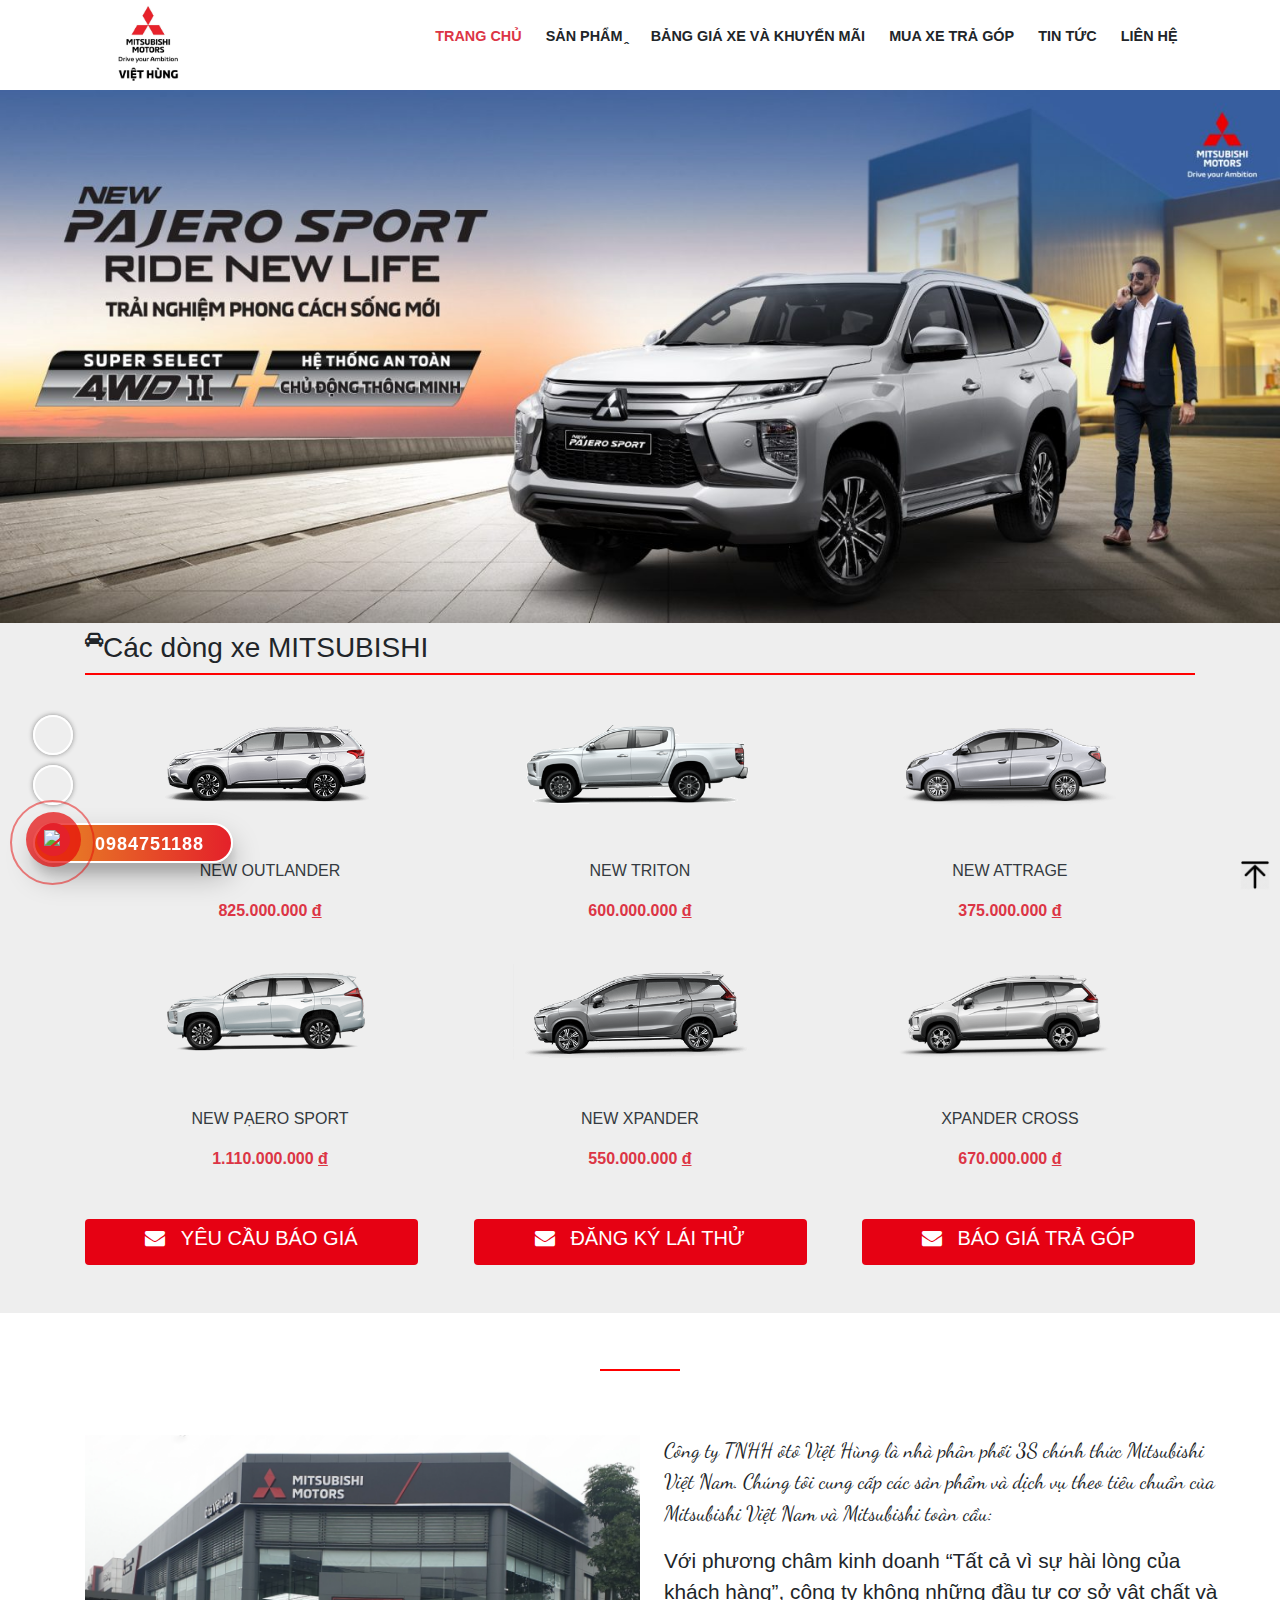
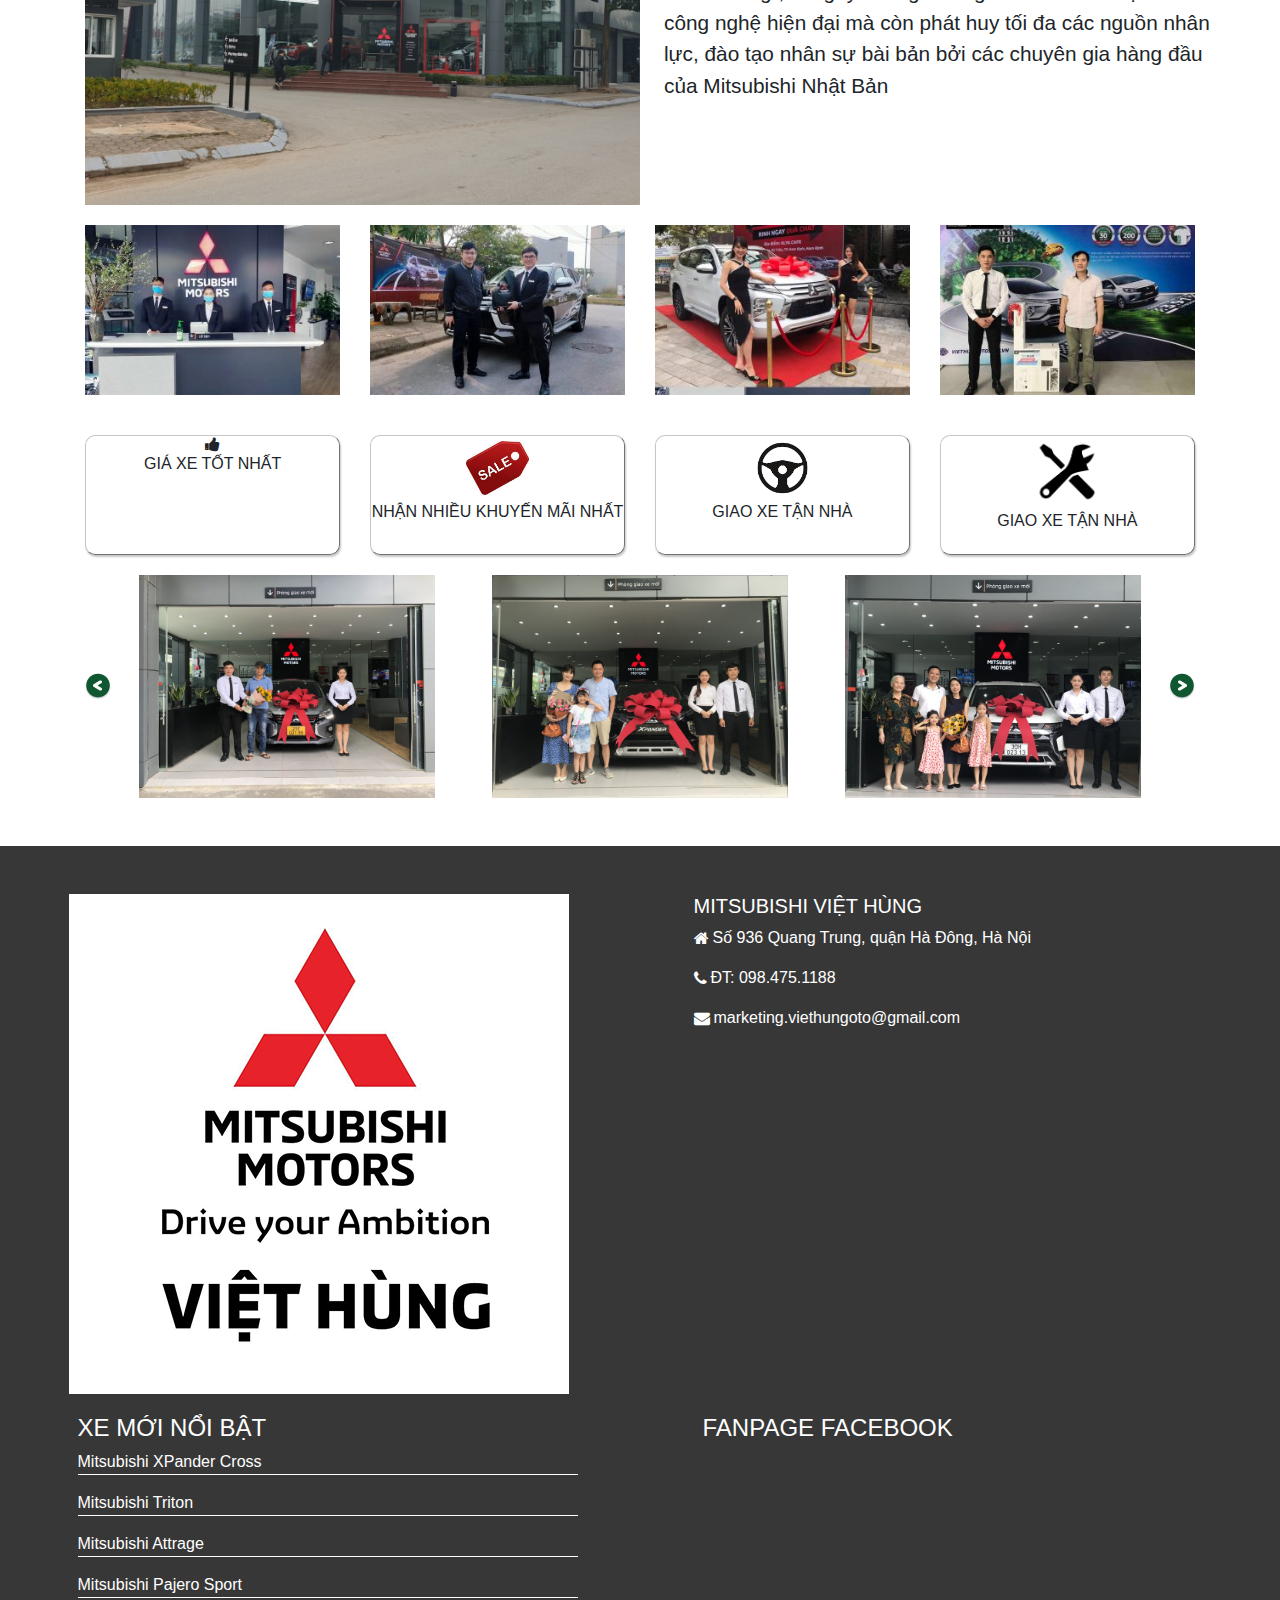
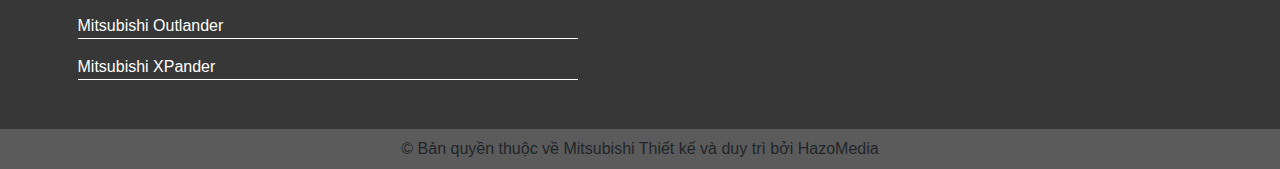
==== commit b39966e9: "them icon zalo,mess,phone va sua slider tu dong" ====
--- a/html/index.html
+++ b/html/index.html
@@ -6,15 +6,15 @@
     <meta name="viewport" content="width=device-width, initial-scale=1, shrink-to-fit=no">
 
     <!-- Bootstrap CSS CDN-->
-    <link rel="stylesheet" href="https://stackpath.bootstrapcdn.com/bootstrap/4.5.2/css/bootstrap.min.css"
-        integrity="sha384-JcKb8q3iqJ61gNV9KGb8thSsNjpSL0n8PARn9HuZOnIxN0hoP+VmmDGMN5t9UJ0Z" crossorigin="anonymous">
-    <link rel="stylesheet" href="https://use.fontawesome.com/releases/v5.14.0/css/all.css"
-        integrity="sha384-JcKb8q3iqJ61gNV9KGb8thSsNjpSL0n8PARn9HuZOnIxN0hoP+VmmDGMN5t9UJ0Z" crossorigin="anonymous">
+    <link rel="stylesheet" href="https://stackpath.bootstrapcdn.com/bootstrap/4.5.2/css/bootstrap.min.css" integrity="sha384-JcKb8q3iqJ61gNV9KGb8thSsNjpSL0n8PARn9HuZOnIxN0hoP+VmmDGMN5t9UJ0Z" crossorigin="anonymous">
+    <link rel="stylesheet" href="https://use.fontawesome.com/releases/v5.14.0/css/all.css" integrity="sha384-JcKb8q3iqJ61gNV9KGb8thSsNjpSL0n8PARn9HuZOnIxN0hoP+VmmDGMN5t9UJ0Z" crossorigin="anonymous">
     <link rel="stylesheet" href="https://cdnjs.cloudflare.com/ajax/libs/font-awesome/4.7.0/css/font-awesome.min.css">
     <link rel="stylesheet" type="text/css" href="//fonts.googleapis.com/css?family=Dancing+Script" />
     <title>Mitsubishi Motors Việt Hùng</title>
     <link rel="stylesheet" href="../css/index.css">
-
+    <link rel="stylesheet" href="../css/responsive.css">
+    <link rel="stylesheet" href="../css/icon.css">
+ 
 </head>
 
 <body>
@@ -84,7 +84,7 @@
             <i class="fa fa-cart-plus" aria-hidden="true"></i>
         </div>
     </div>
-
+ 
     <!--
     =========================================
     End Header
@@ -130,15 +130,8 @@
 
 
 
-        <!--
-             =========================================
-             Slide
-             =========================================
-        -->
-
-
+        <!-- slide image -->
         <!-- tự động chuyển ảnh sau 3s dùng js trong file switch image -->
-
         <div class="content " style="z-index:2; ">
             <div class="slide ">
                 <img alt=" " class="img-slide " width="100% ">
@@ -147,13 +140,7 @@
         <!-- end slide image -->
     </div>
 
-
-    <!--
-         =========================================
-         Danh sách sản phẩm
-         =========================================
-    -->
-
+    <!-- Danh sách sản phẩm -->
 
     <div class="content mb-2 ">
         <div class="container ">
@@ -164,76 +151,52 @@
             <div class="d-flex flex-wrap flex-row ">
                 <div class="content-product__items  d-flex flex-column text-center ">
                     <a href="./toyota.html" class="text-decoration-none">
-                        <img src="../image/NEW-OUTLANDER.png " alt=" "
-                            class="w-100 text-center items-image__product unhover ">
+                        <img src="../image/NEW-OUTLANDER.png " alt=" " class="w-100 text-center items-image__product unhover ">
                         <p class=" text-uppercase text-dark "> new outlander</p>
                         <strong class="text-danger">825.000.000 <u class=" ">đ</u></strong>
                     </a>
                 </div>
                 <div class="content-product__items d-flex flex-column text-center ">
                     <a href="./toyota.html " class="text-decoration-none ">
-                        <img src="../image/NEW-TRITON.png " alt=" "
-                            class="w-100 text-center items-image__product unhover ">
+                        <img src="../image/NEW-TRITON.png " alt=" " class="w-100 text-center items-image__product unhover ">
                         <p class=" text-uppercase text-dark "> new triton</p>
-                        <strong class="text-danger ">600.000.000 <u class=" ">đ</u></strong>
-                    </a>
+                        <strong class="text-danger ">600.000.000 <u class=" ">đ</u></strong></a>
                 </div>
                 <div class="content-product__items d-flex flex-column text-center ">
                     <a href="./toyota.html " class="text-decoration-none ">
-                        <img src="../image/NEW-ATTRAGE.png " alt=" "
-                            class="w-100 text-center items-image__product unhover ">
+                        <img src="../image/NEW-ATTRAGE.png " alt=" " class="w-100 text-center items-image__product unhover ">
                         <p class=" text-uppercase text-dark "> new attrage</p>
-                        <strong class="text-danger ">375.000.000 <u class=" ">đ</u></strong>
-                    </a>
+                        <strong class="text-danger ">375.000.000 <u class=" ">đ</u></strong></a>
                 </div>
                 <div class="content-product__items d-flex flex-column text-center ">
                     <a href="./toyota.html " class="text-decoration-none ">
-                        <img src="../image/NEW-PAJERO-SPORT.png " alt=" "
-                            class="w-100 text-center items-image__product unhover ">
+                        <img src="../image/NEW-PAJERO-SPORT.png " alt=" " class="w-100 text-center items-image__product unhover ">
                         <p class=" text-uppercase text-dark "> new pạero sport</p>
-                        <strong class="text-danger ">1.110.000.000 <u class=" ">đ</u></strong>
-                    </a>
+                        <strong class="text-danger ">1.110.000.000 <u class=" ">đ</u></strong></a>
                 </div>
                 <div class="content-product__items d-flex flex-column text-center ">
                     <a href="./toyota.html " class="text-decoration-none ">
-                        <img src="../image/NEW-XPANDER.png " alt=" "
-                            class="w-100 text-center items-image__product unhover ">
+                        <img src="../image/NEW-XPANDER.png " alt=" " class="w-100 text-center items-image__product unhover ">
                         <p class=" text-uppercase text-dark "> new xpander</p>
-                        <strong class="text-danger ">550.000.000 <u class=" ">đ</u></strong>
-                    </a>
+                        <strong class="text-danger ">550.000.000 <u class=" ">đ</u></strong></a>
                 </div>
                 <div class="content-product__items d-flex flex-column text-center ">
                     <a href="./toyota.html " class=" text-decoration-none">
-                        <img src="../image/XPANDER-CROSS.png " alt=" "
-                            class="w-100 text-center items-image__product unhover ">
+                        <img src="../image/XPANDER-CROSS.png " alt=" " class="w-100 text-center items-image__product unhover ">
                         <p class=" text-uppercase text-dark "> xpander cross</p>
-                        <strong class="text-danger ">670.000.000 <u class=" ">đ</u></strong>
-                    </a>
+                        <strong class="text-danger ">670.000.000 <u class=" ">đ</u></strong></a>
                 </div>
                 <div class="w-100 mb-5 content-product__allBtn d-flex ">
-                    <button type="button " class="mt-5 text-white text-uppercase content-product__items-btn btn ">
-                        <h5 class="btn-info__text "> <i class="fa fa-envelope icon-mess " aria-hidden="true "></i>Yêu
-                            cầu báo giá</h5>
-                    </button>
-                    <button type="button " class="mt-5 text-white text-uppercase content-product__items-btn btn ">
-                        <h5 class="btn-info__text "> <i class="fa fa-envelope icon-mess " aria-hidden="true "></i>Đăng
-                            ký lái thử</h5>
-                    </button>
-                    <button type="button " class="mt-5 text-white text-uppercase content-product__items-btn btn ">
-                        <h5 class="btn-info__text "> <i class="fa fa-envelope icon-mess " aria-hidden="true "></i>Báo
-                            giá trả góp</h5>
-                    </button>
-                </div>
-
-            </div>
-        </div>
-    </div>
-
-    <!-- 
-        ===================================
-        Kết thúc danh sách sản phẩm 
-        ===================================
-    -->
+                    <button type="button " class="mt-5 text-white text-uppercase content-product__items-btn btn "><h5 class="btn-info__text "> <i class="fa fa-envelope icon-mess " aria-hidden="true "></i>Yêu cầu báo giá</h5></button>
+                    <button type="button " class="mt-5 text-white text-uppercase content-product__items-btn btn "><h5 class="btn-info__text "> <i class="fa fa-envelope icon-mess " aria-hidden="true "></i>Đăng ký lái thử</h5></button>
+                    <button type="button " class="mt-5 text-white text-uppercase content-product__items-btn btn "><h5 class="btn-info__text "> <i class="fa fa-envelope icon-mess " aria-hidden="true "></i>Báo giá trả góp</h5></button>
+                </div>
+
+            </div>
+        </div>
+    </div>
+
+    <!-- Kết thúc danh sách sản phẩm -->
 
     <div class="d-flex flex-column ">
         <!-- dòng kẻ ngang màu đỏ giữa màn hình -->
@@ -242,34 +205,20 @@
                 <div class="w-25 " style="border-bottom: red 2px solid ; "></div>
             </div>
         </div>
-
         <!-- đoạn văn giới thiệu -->
         <div class="info mt-5 d-flex flex-row flex-wrap container ">
-            <img src="../image/anh-showroom-1536x794.png " style="object-fit:cover; height: 370px; " alt=" "
-                class="info-image ">
+            <img src="../image/anh-showroom-1536x794.png " style="object-fit:cover; height: 370px; " alt=" " class="info-image ">
             <div class="info-all__text w-50 ">
-                <p class="ml-4 info-text ">Công ty TNHH ôtô Việt Hùng là nhà phân phối 3S chính thức Mitsubishi Việt
-                    Nam. Chúng tôi cung cấp các sản phẩm và dịch vụ theo tiêu chuẩn của Mitsubishi Việt Nam và
-                    Mitsubishi toàn cầu:</p>
-                <div class="ml-4 info-text-2 " style="font-size: 1.3rem; ">Với phương châm kinh doanh “Tất cả vì sự hài
-                    lòng của khách hàng”, công ty không những đầu tư cơ sở vật chất và công nghệ hiện đại mà còn phát
-                    huy tối đa các nguồn nhân lực, đào tạo nhân sự bài bản bởi các chuyên gia hàng đầu của Mitsubishi
+                <p class="ml-4 info-text ">Công ty TNHH ôtô Việt Hùng là nhà phân phối 3S chính thức Mitsubishi Việt Nam. Chúng tôi cung cấp các sản phẩm và dịch vụ theo tiêu chuẩn của Mitsubishi Việt Nam và Mitsubishi toàn cầu:</p>
+                <div class="ml-4 info-text-2 " style="font-size: 1.3rem; ">Với phương châm kinh doanh “Tất cả vì sự hài lòng của khách hàng”, công ty không những đầu tư cơ sở vật chất và công nghệ hiện đại mà còn phát huy tối đa các nguồn nhân lực, đào tạo nhân sự bài bản bởi các chuyên gia hàng đầu của Mitsubishi
                     Nhật Bản
                 </div>
             </div>
-            <div class="ml-4 info-text__mobile " style="font-size: 1.3rem; ">Với phương châm kinh doanh “Tất cả vì sự
-                hài lòng của khách hàng”, công ty không những đầu tư cơ sở vật chất và công nghệ hiện đại mà còn phát
-                huy tối đa các nguồn nhân lực, đào tạo nhân sự bài bản bởi các chuyên gia hàng đầu của Mitsubishi
+            <div class="ml-4 info-text__mobile " style="font-size: 1.3rem; ">Với phương châm kinh doanh “Tất cả vì sự hài lòng của khách hàng”, công ty không những đầu tư cơ sở vật chất và công nghệ hiện đại mà còn phát huy tối đa các nguồn nhân lực, đào tạo nhân sự bài bản bởi các chuyên gia hàng đầu của Mitsubishi
                 Nhật Bản
             </div>
         </div>
-
-
-        <!-- 
-            =============================================
-            Giới thiệu
-            =============================================
-        -->
+        <!-- Giới thiệu -->
         <div class=" introduce container ">
             <div class="d-flex justify-content-between flex-wrap ">
                 <img src="../image/45.jpg " alt=" " class="introduce-items ">
@@ -302,11 +251,7 @@
             </div>
         </div>
 
-        <!-- 
-            ================================================
-            click để chuyển ảnh dùng file switchImage.js
-            ================================================
-        -->
+        <!-- click để chuyển ảnh dùng file switchImage.js -->
         <div class="switch-image container d-flex align-items-center ">
             <img onclick="nextImage() " src="../image/arrleft.png " alt=" " class=" " style="transform: scaleX(-1); ">
             <div class="d-flex justify-content-around ">
@@ -317,19 +262,13 @@
             <img onclick="preImage() " src="../image/arrleft.png " alt=" " class=" ">
         </div>
 
-        <!-- 
-            ================================================
-            Footer start 
-            ================================================
-        -->
+        <!-- Footer start -->
         <div class="footer mt-5 ">
-            <div class="footer-menu mt-5 ">
+            <div class="container-fluid flex-wrap header-main text-white d-flex justify-content-around mt-5 ">
                 <img src="../image/logo_viethung.png " alt=" " class="footer-logo ">
                 <div class="d-flex footer-items flex-column ">
                     <h5 class="text-uppercase ">MITSUBISHI VIỆT HÙNG</h5>
-                    <span class="d-flex "> <i class="fa fa-home mt-1 mr-1 " aria-hidden="true "></i>
-                        <p class=" ">Số 936 Quang Trung, quận Hà Đông, Hà Nội</p>
-                    </span>
+                    <span class="d-flex "> <i class="fa fa-home mt-1 mr-1 " aria-hidden="true "></i><p class=" ">Số 936 Quang Trung, quận Hà Đông, Hà Nội</p></span>
                     <div class="d-flex "> <i class=" fa fa-phone mt-1 mr-1 " aria-hidden="true "></i>
                         <p class=" "> ĐT: 098.475.1188</p>
                     </div>
@@ -355,27 +294,44 @@
         <div class="text-center pt-2 pb-2 " style="background-color: rgb(91,91,91); ">
             © Bản quyền thuộc về Mitsubishi Thiết kế và duy trì bởi HazoMedia
         </div>
-        <!-- 
-            ==============================================
-            End footer 
-            ==============================================
-        -->
-    </div>
-
+        <!-- End footer -->
+    </div>
     <!-- Click vào ảnh  để lên đầu trang -->
-    <img class="imgScrollTop " src="../image/arrowTop.png "
-        style="width: 30px;position: fixed; right:10px;bottom:10px; " alt=" ">
-
+    <img class="imgScrollTop " src="../image/arrowTop.png " style="width: 30px;position: fixed; right:10px;bottom:10px; " alt=" ">
+
+    <!--
+    =========================================
+    Icon zalo,mess,phone
+    =========================================
+    -->
+    <div class="hotline-phone-ring-wrap">
+        <div class="hotline-phone-ring">
+            <div class="hotline-phone-ring-circle"></div>
+            <div class="hotline-phone-ring-circle-fill"></div>
+            <div class="hotline-phone-ring-img-circle"> <a href="tel:0984751188" class="pps-btn-img"> <img src="https://netweb.vn/img/hotline/icon.png" alt="so dien thoai" width="50"> </a></div>
+        </div>
+        <div class="hotline-bar">
+            <a href="tel:0984751188"> <span class="text-hotline">0984751188</span> </a>
+        </div>
+    
+    </div>
+    <div class="float-icon-hotline">            
+            <ul class ="left-icon hotline">
+                <li class="hotline_float_icon"><a target="_blank" rel="nofollow" id="messengerButton" href="https://zalo.me"><i class="fa fa-zalo animated infinite tada"></i><span>Zalo</span></a></li>
+                <li class="hotline_float_icon"><a target="_blank" rel="nofollow" id="messengerButton" href="https://www.messenger.com"><i class="fa fa-messenger animated infinite tada"></i><span>Facebook</span></a></li>
+            </ul>       
+    </div>
+    <!--
+    =========================================
+    Icon zalo,mess,phone
+    =========================================
+    -->
 
     <!-- Optional JavaScript but it is better to add it-->
     <!-- jQuery first, then Popper.js, then Bootstrap JS -->
     <script src="https://code.jquery.com/jquery-3.2.1.min.js "></script>
-    <script src="https://cdn.jsdelivr.net/npm/popper.js@1.16.1/dist/umd/popper.min.js "
-        integrity="sha384-9/reFTGAW83EW2RDu2S0VKaIzap3H66lZH81PoYlFhbGU+6BZp6G7niu735Sk7lN "
-        crossorigin="anonymous "></script>
-    <script src="https://stackpath.bootstrapcdn.com/bootstrap/4.5.2/js/bootstrap.min.js "
-        integrity="sha384-B4gt1jrGC7Jh4AgTPSdUtOBvfO8shuf57BaghqFfPlYxofvL8/KUEfYiJOMMV+rV "
-        crossorigin="anonymous "></script>
+    <script src="https://cdn.jsdelivr.net/npm/popper.js@1.16.1/dist/umd/popper.min.js " integrity="sha384-9/reFTGAW83EW2RDu2S0VKaIzap3H66lZH81PoYlFhbGU+6BZp6G7niu735Sk7lN " crossorigin="anonymous "></script>
+    <script src="https://stackpath.bootstrapcdn.com/bootstrap/4.5.2/js/bootstrap.min.js " integrity="sha384-B4gt1jrGC7Jh4AgTPSdUtOBvfO8shuf57BaghqFfPlYxofvL8/KUEfYiJOMMV+rV " crossorigin="anonymous "></script>
     <script class=" " src="../js/switchImage.js "></script>
     <script class=" " src="../js/hoverMenu.js "></script>
     <script class=" " src="../js/scrollTop.js "></script>
--- a/css/responsive.css
+++ b/css/responsive.css
@@ -0,0 +1,186 @@
+/* ==========================================================================
+   CSS Responsive
+   ========================================================================== */
+
+   @media only screen and (max-width:400px) {
+    .header-menu {
+        display: none;
+    }
+    .header {
+        justify-content: space-between;
+        max-width: 95%;
+        margin: 0px auto;
+    }
+    .header-image {
+        margin: 0;
+        object-fit: cover;
+        width: 50%;
+    }
+    .menu-mobile {
+        display: block !important;
+    }
+    .content-product__items-btn {
+        width: 100%;
+        border-radius: 10px;
+        margin-right: 0px;
+    }
+    .content-product__items {
+        width: 50%;
+    }
+    .content-product__allBtn {
+        flex-direction: column;
+    }
+    .info-image {
+        width: 100%;
+    }
+    .info-all__text {
+        width: 100% !important;
+        margin: 0 !important;
+    }
+    .info-text {
+        width: 100%;
+        margin: 0!important;
+    }
+    .info-text-2 {
+        width: 100%;
+        margin: 0!important;
+    }
+    /* CSS giới thiệu  */
+    .introduce-items {
+        width: 48% !important;
+        margin: 3% 0 !important;
+    }
+    .introduce-items__info {
+        width: 48% !important;
+        margin: 3% 0 !important;
+    }
+    .image-switch:first-child {
+        display: none;
+    }
+    .image-switch:last-child {
+        display: none;
+    }
+    .image-switch {
+        width: 90%;
+    }
+    /* Css footer */
+    .footer .header-main {
+        display: flex !important;
+        flex-direction: column!important;
+        width: 100% !important;
+    }
+    .footer-logo {
+        width: 100% !important;
+        margin-bottom: 20px;
+    }
+    .footer-items {
+        width: 100% !important;
+        margin-bottom: 20px;
+    }
+}
+
+
+@media screen and (min-width:1024px) {
+    .footer-items {
+        width: 24%;
+        margin: 0 18px;
+    }
+    .footer-logo {
+        width: 14%;
+    }
+}
+
+@media only screen and (min-width:410px) and (max-width:801px) {
+    .header-menu {
+        display: none;
+    }
+    .header {
+        justify-content: space-between;
+        max-width: 97%;
+        margin: 0px auto;
+    }
+    .menu-mobile {
+        display: block !important;
+    }
+    .header-image {
+        width: 90%;
+        display: flex;
+        justify-content: center;
+    }
+    .content-product__items-btn {
+        width: 26% !important;
+    }
+    .content-product__items {
+        width: 50%;
+    }
+    .btn-info__text {
+        display: flex;
+        flex-direction: column;
+    }
+    .fa-envelope {
+        margin: 10px 0px;
+    }
+    .introduce-items {
+        width: 50%;
+        padding: 10px;
+        margin-right: 0px;
+        margin-bottom: 10px;
+    }
+    .introduce-items__info {
+        margin: 10px;
+        width: 20%;
+    }
+    .image-switch:first-child {
+        display: none;
+    }
+    .image-switch {
+        width: 43%;
+    }
+    .switch-image {
+        margin-top: 30px;
+    }
+    .info-text {
+        height: 372px;
+        width: 100%;
+        font-size: 1.6rem;
+    }
+    .info-text-2 {
+        width: 100%;
+        position: relative;
+        display: none;
+    }
+    .info-text__mobile {
+        display: block !important;
+    }
+}
+
+.bar {
+    width: 30px;
+    height: 5px;
+    background-color: black;
+    margin: 6px 0px;
+}
+
+.menu-mobile {
+    display: none;
+}
+
+
+/* Css footer */
+
+.footer .header-main {
+    display: flex !important;
+    flex-direction: row;
+    width: 100%;
+    flex-wrap: wrap;
+}
+
+.footer-logo {
+    margin-bottom: 20px;
+    width: 40%;
+}
+
+.footer-items {
+    width: 40%;
+    margin-bottom: 20px;
+}--- a/css/icon.css
+++ b/css/icon.css
@@ -0,0 +1,156 @@
+.hotline-phone-ring-circle{width:85px;height:85px;top:10px;left:10px;position:absolute;background-color:transparent;border-radius:100%;border:2px solid #e60808;-webkit-animation:phonering-alo-circle-anim 1.2s infinite ease-in-out;animation:phonering-alo-circle-anim 1.2s infinite ease-in-out;transition:all .5s;-webkit-transform-origin:50% 50%;-ms-transform-origin:50% 50%;transform-origin:50% 50%;opacity:.5}
+.hotline-phone-ring-circle-fill{width:55px;height:55px;top:22px;left:26px;position:absolute;background-color:rgba(230,8,8,.7);border-radius:100%;border:2px solid transparent;-webkit-animation:phonering-alo-circle-fill-anim 2.3s infinite ease-in-out;animation:phonering-alo-circle-fill-anim 2.3s infinite ease-in-out;transition:all .5s;-webkit-transform-origin:50% 50%;-ms-transform-origin:50% 50%;transform-origin:50% 50%}
+.hotline-phone-ring-img-circle{background-color:#e4212a;width:33px;height:33px;top:33px;left:37px;position:absolute;background-size:20px;border-radius:100%;border:2px solid transparent;-webkit-animation:phonering-alo-circle-img-anim 1s infinite ease-in-out;animation:phonering-alo-circle-img-anim 1s infinite ease-in-out;-webkit-transform-origin:50% 50%;-ms-transform-origin:50% 50%;transform-origin:50% 50%;display:-webkit-box;display:-webkit-flex;display:-ms-flexbox;display:flex;align-items:center;justify-content:center}
+.hotline-phone-ring-img-circle .pps-btn-img{display:-webkit-box;display:-webkit-flex;display:-ms-flexbox;display:flex}
+.hotline-phone-ring-img-circle .pps-btn-img img{width:20px;height:20px}
+
+.hotline-bar{position:absolute;background:#e88a25;background:-webkit-linear-gradient(left,#e88a25,#d40000);background:-o-linear-gradient(right,#e88a25,#d40000);background:-moz-linear-gradient(right,#e88a25,#d40000);background:linear-gradient(to right,#e88a25,#e4212a);height:40px;width:200px;line-height:40px;border-radius:3px;padding:0 10px;background-size:100%;cursor:pointer;transition:all .8s;-webkit-transition:all .8s;z-index:9;box-shadow:0 14px 28px rgba(0,0,0,.25),0 10px 10px rgba(0,0,0,.1);border-radius:50px !important;border:2px solid #fff;left:33px;bottom:37px}.hotline-bar>a{color:#fff;text-decoration:none;font-size:18px;font-weight:900;text-indent:50px;display:block;letter-spacing:1px;line-height:38px;font-family:Arial}.hotline-bar>a:hover,.hotline-bar>a:active{color:#fff}@-webkit-keyframes phonering-alo-circle-anim{0%{-webkit-transform:rotate(0) scale(.5) skew(1deg);-webkit-opacity:.1}30%{-webkit-transform:rotate(0) scale(.7) skew(1deg);-webkit-opacity:.5}100%{-webkit-transform:rotate(0) scale(1) skew(1deg);-webkit-opacity:.1}}@-webkit-keyframes phonering-alo-circle-fill-anim{0%{-webkit-transform:rotate(0) scale(.7) skew(1deg);opacity:.6}50%{-webkit-transform:rotate(0) scale(1) skew(1deg);opacity:.6}100%{-webkit-transform:rotate(0) scale(.7) skew(1deg);opacity:.6}}@-webkit-keyframes phonering-alo-circle-img-anim{0%{-webkit-transform:rotate(0) scale(1) skew(1deg)}10%{-webkit-transform:rotate(-25deg) scale(1) skew(1deg)}20%{-webkit-transform:rotate(25deg) scale(1) skew(1deg)}30%{-webkit-transform:rotate(-25deg) scale(1) skew(1deg)}40%{-webkit-transform:rotate(25deg) scale(1) skew(1deg)}50%{-webkit-transform:rotate(0) scale(1) skew(1deg)}100%{-webkit-transform:rotate(0) scale(1) skew(1deg)}}@media (max-width:768px){.hotline-bar{display:none}}
+
+.hotline-phone-ring-img-circle .pps-btn-img img {
+    width: 20px;
+    height: 20px;
+}
+img {
+    border: none;
+}
+
+
+.hotline-phone-ring-wrap {
+    position: fixed !important;
+    bottom: 0;
+    left: 0;
+    z-index: 1111111;
+}
+
+.hotline-phone-ring {
+    position: relative;
+    visibility: visible;
+    background-color: transparent;
+    width: 110px;
+    height: 110px;
+    cursor: pointer;
+    z-index: 11;
+    -webkit-backface-visibility: hidden;
+    -webkit-transform: translateZ(0);
+    transition: visibility .5s;
+    left: 0;
+    bottom: 0;
+    display: block;
+}
+
+
+.float-icon-hotline {
+    display: block;
+    width: 40px;
+    position: fixed;
+    bottom: 85px;
+    left: 33px;
+    z-index: 999999;
+}
+    
+
+.float-icon-hotline ul {
+    display: block;
+    width: 100%;
+    padding-left: 0;
+    margin-bottom: 0;
+}
+.float-icon-hotline ul li {
+    display: block;
+    width: 100%;
+    position: relative;
+    margin-bottom: 10px;
+    cursor: pointer;
+}
+.float-icon-hotline ul li a#messengerButton {
+    padding: 0px !important;
+    background: transparent !important;
+    border: 0px !important;
+}
+@media only screen and (min-width: 960px)
+{
+    .float-icon-hotline ul li .fa {
+        background-size: contain !important;
+    }
+}
+.float-icon-hotline ul li .fa-phone {
+    background-color: #ed1c24;
+}
+.float-icon-hotline ul li .fa {
+    background-color: #ed1c24;
+    display: block;
+    width: 40px;
+    height: 40px;
+    text-align: center;
+    line-height: 36px;
+    -moz-box-shadow: 0 0 5px #888;
+    -webkit-box-shadow: 0 0 5px#888;
+    box-shadow: 0 0 5px #888;
+    color: #fff;
+    font-weight: 700;
+    border-radius: 50%;
+    position: relative;
+    z-index: 2;
+    border: 2px solid #fff;
+}
+.animated.infinite {
+    animation-iteration-count: infinite;
+}
+.animated {
+    animation-duration: 1s;
+    animation-fill-mode: both;
+}
+.tada {
+    animation-name: tada;
+}
+.fa {
+    display: inline-block;
+    font: normal normal normal 14px/1 FontAwesome;
+    font-size: inherit;
+    text-rendering: auto;
+    -webkit-font-smoothing: antialiased;
+    -moz-osx-font-smoothing: grayscale;
+}
+.float-icon-hotline ul li span {
+    display: inline-block;
+    padding: 0;
+    background-color: #ff6a00;
+    color: #fff;
+    border: 2px solid #fff;
+    border-radius: 20px;
+    height: 40px;
+    line-height: 36px;
+    position: absolute;
+    top: 0;
+    left: 15px;
+    z-index: 0;
+    width: 0;
+    overflow: hidden;
+    -webkit-transition: all 1s;
+    transition: all 1s;
+    background-color: #ff6a00;
+    -moz-box-shadow: 0 0 5px #888;
+    -webkit-box-shadow: 0 0 5px#888;
+    box-shadow: 0 0 5px #888;
+    font-weight: 400;
+    white-space: nowrap;
+    opacity: 0;
+}
+
+ul.left-icon.hotline {
+    margin-left: 0px !important;
+}
+
+
+.float-icon-hotline ul li .fa-zalo {
+    background: url(https://netweb.vn/img/hotline/zalo.png) center center no-repeat;
+}
+.float-icon-hotline ul li .fa-zalo:hover {
+    background: #ef0303 url(https://netweb.vn/img/hotline/zalo.png) center center no-repeat;opacity:.5;
+}
+.float-icon-hotline ul li .fa-messenger {
+    background:  url(https://netweb.vn/img/hotline/fb.png) center center no-repeat;
+}
+.float-icon-hotline ul li .fa-messenger:hover {
+    background: #168efb url(https://netweb.vn/img/hotline/fb.png) center center no-repeat;opacity:.5;
+}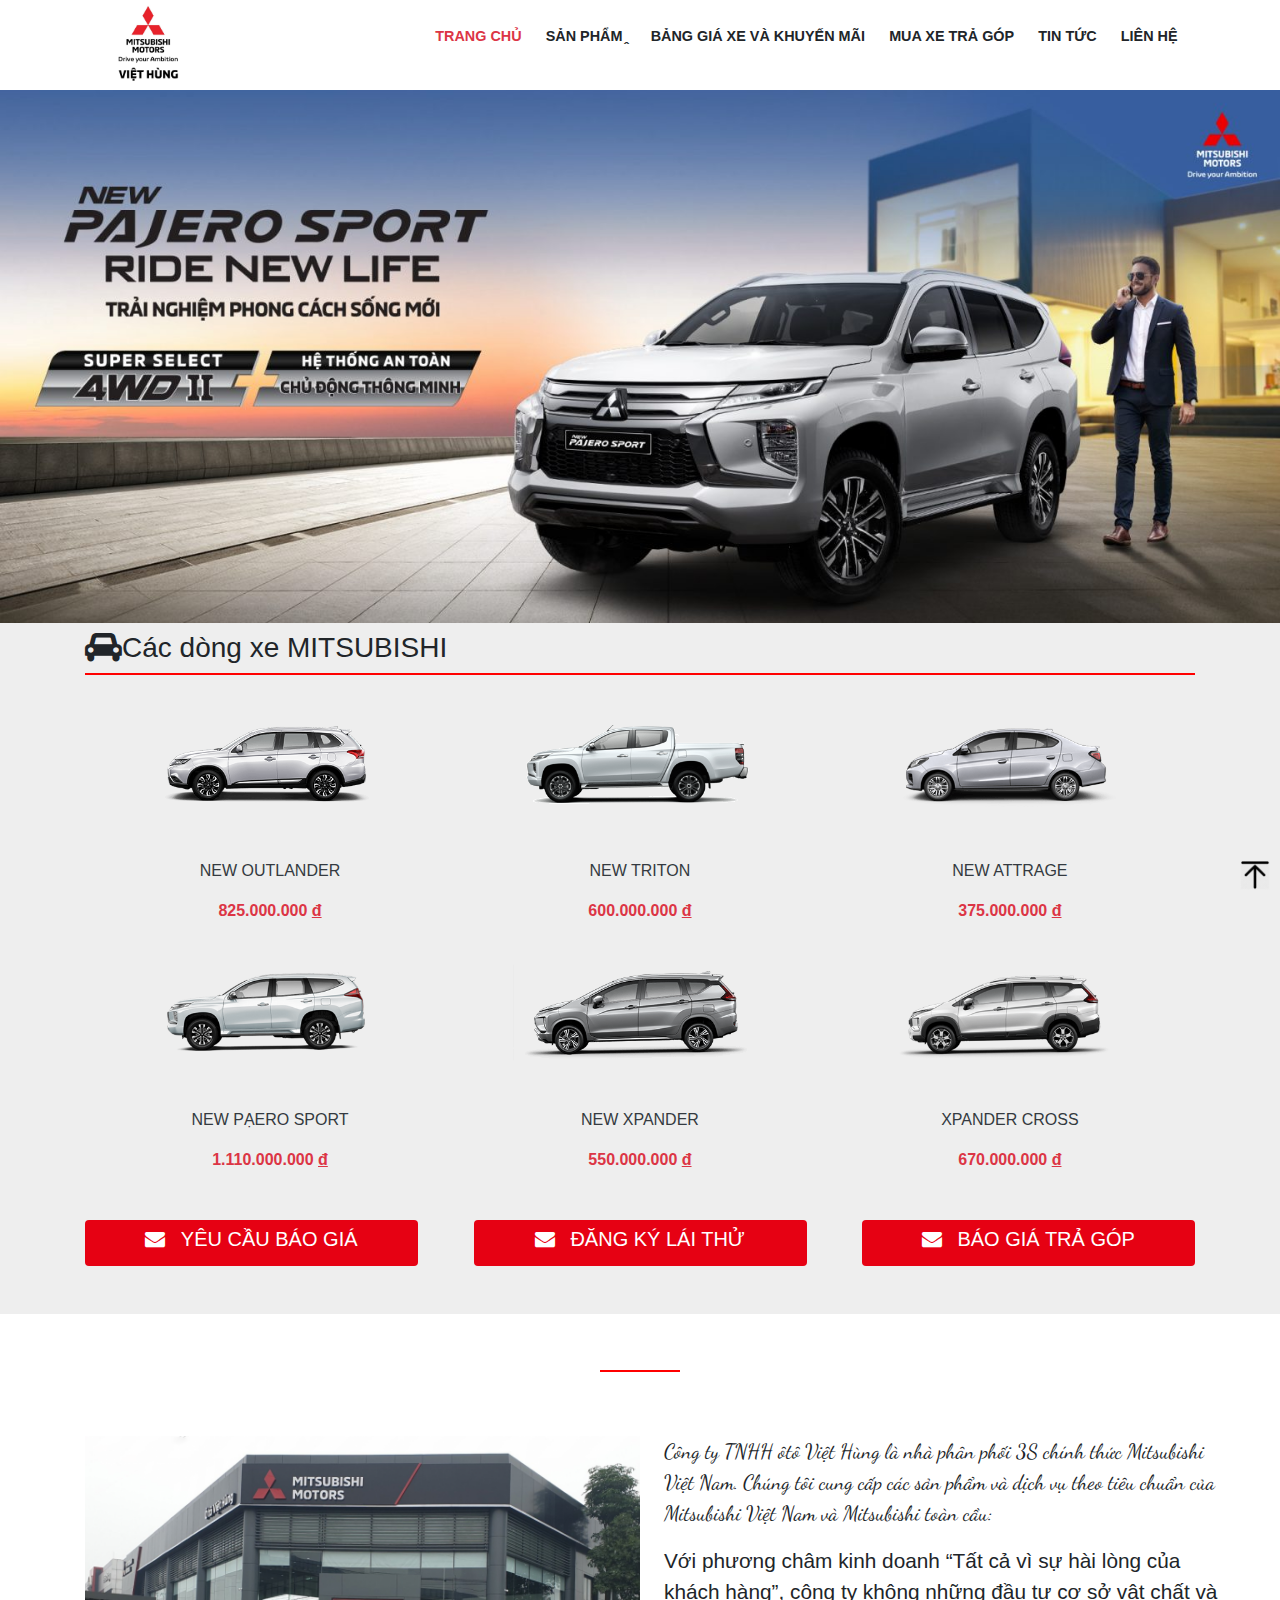
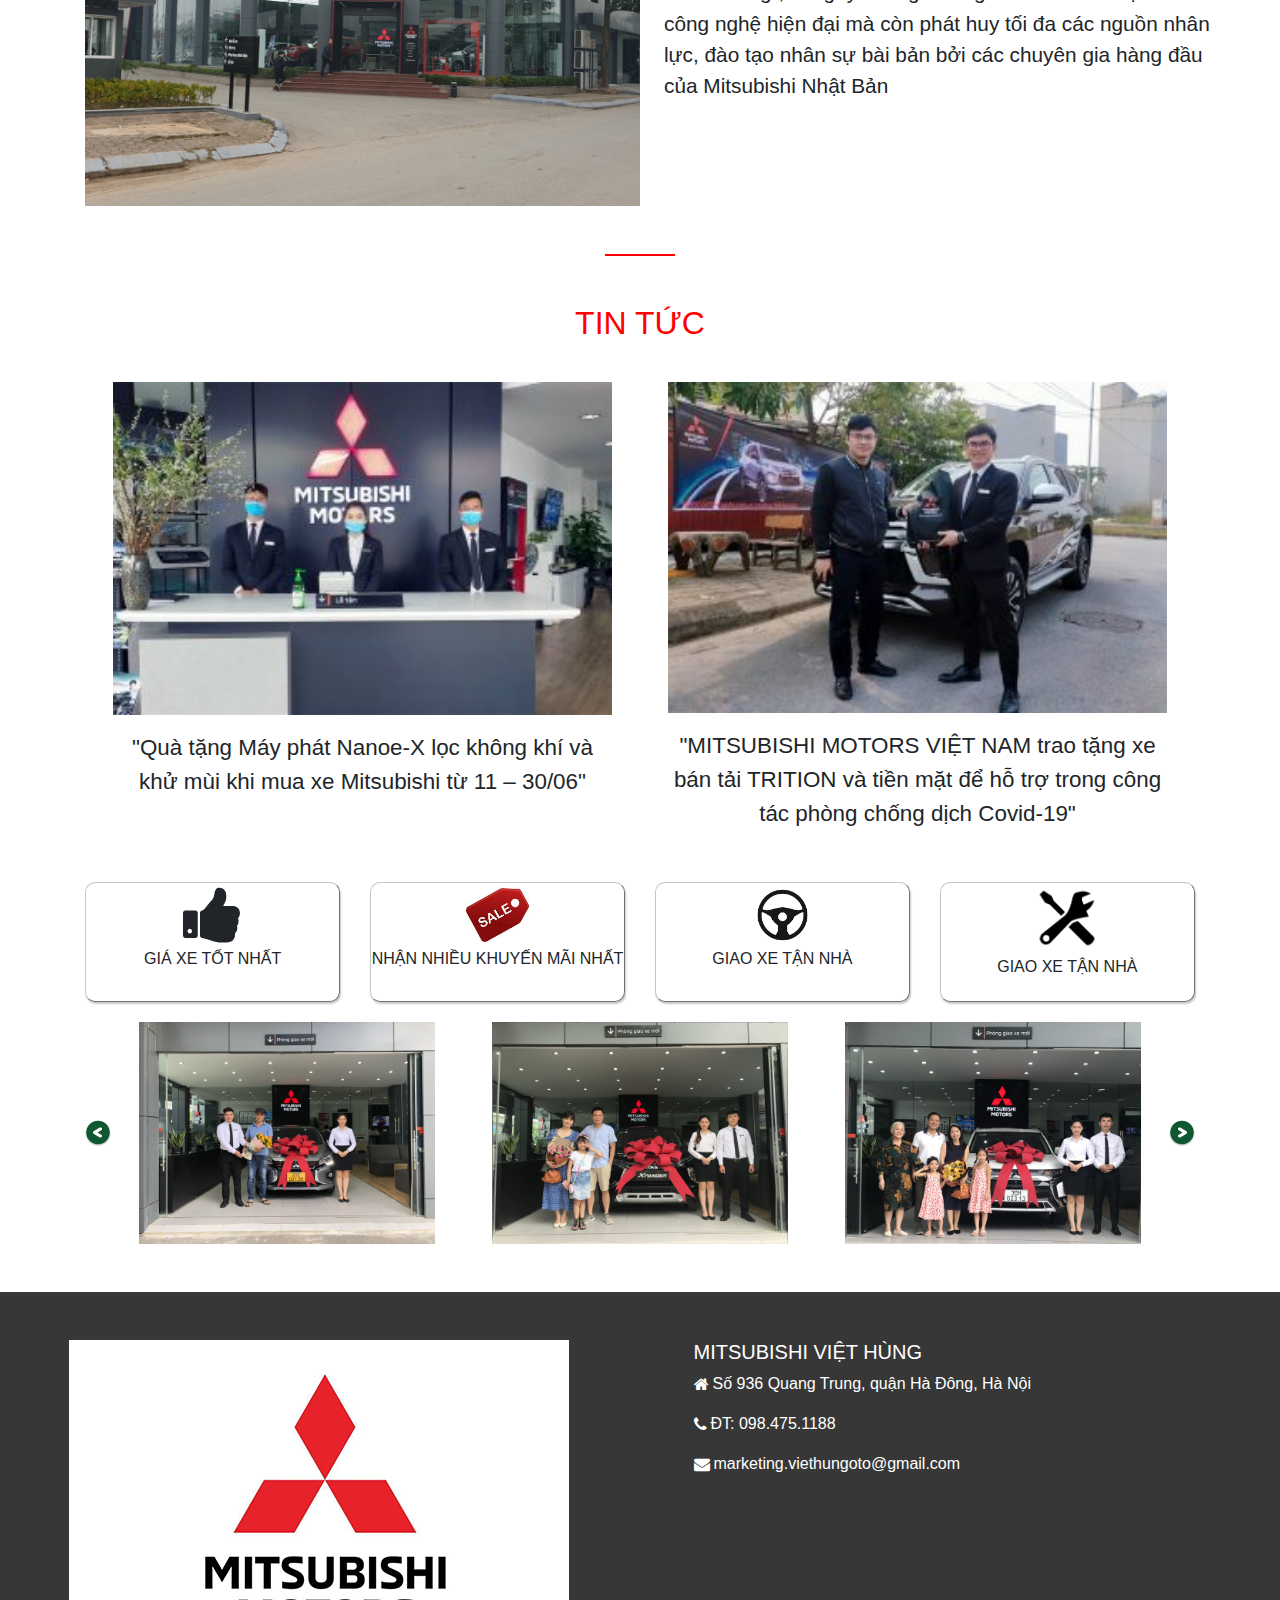
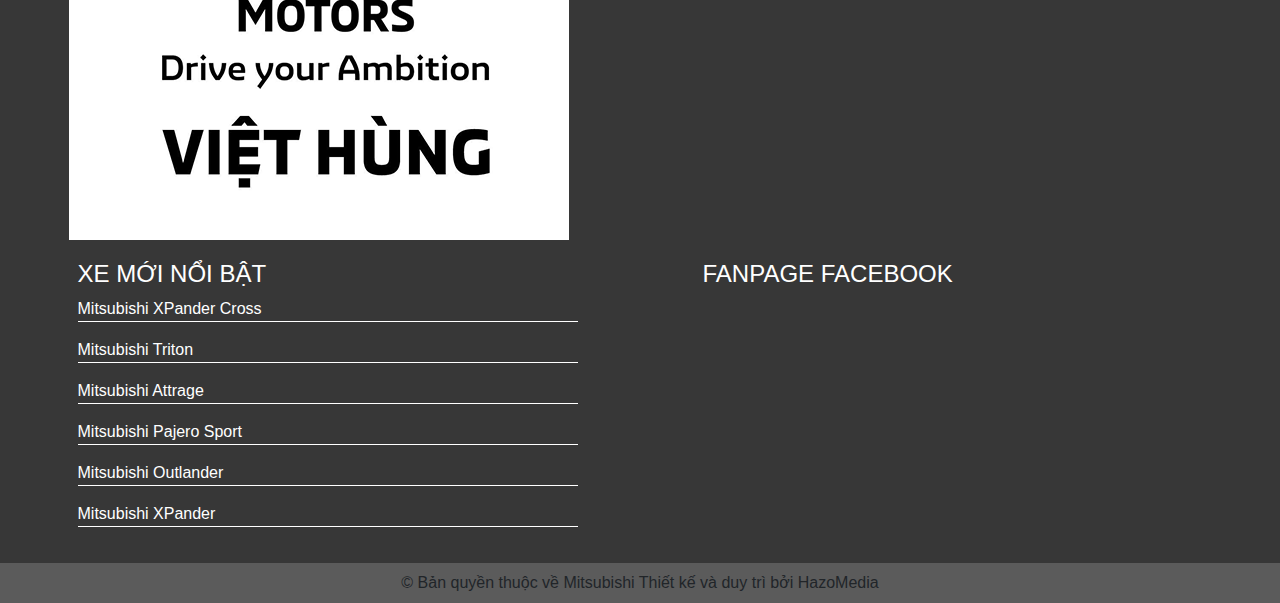
==== commit 66a48295: "Fix_News" ====
--- a/html/index.html
+++ b/html/index.html
@@ -12,8 +12,6 @@
     <link rel="stylesheet" type="text/css" href="//fonts.googleapis.com/css?family=Dancing+Script" />
     <title>Mitsubishi Motors Việt Hùng</title>
     <link rel="stylesheet" href="../css/index.css">
-    <link rel="stylesheet" href="../css/responsive.css">
-    <link rel="stylesheet" href="../css/icon.css">
  
 </head>
 
@@ -218,14 +216,45 @@
                 Nhật Bản
             </div>
         </div>
+        
         <!-- Giới thiệu -->
         <div class=" introduce container ">
-            <div class="d-flex justify-content-between flex-wrap ">
+            <!-- dòng kẻ ngang màu đỏ giữa màn hình -->
+            <div class="w-100 d-flex mt-5 mb-3 justify-content-center ">
+                <div class="w-25 d-flex justify-content-center ">
+                    <div class="w-25 " style="border-bottom: red 2px solid ; "></div>
+                </div>
+            </div>
+            <!--
+            <div class="d-flex justify-content-between-1 flex-wrap ">
                 <img src="../image/45.jpg " alt=" " class="introduce-items ">
                 <img src="../image/6.jpg " alt=" " class=" introduce-items ">
                 <img src="../image/7.jpg " alt=" " class=" introduce-items ">
                 <img src="../image/8.jpg " alt=" " class=" introduce-items ">
             </div>
+            -->
+            <!--Begin Tin tuc-->
+            <h2 style="text-align: center; text-transform: uppercase; color:red;padding-top: 2rem;">Tin Tức</h2>
+            <div class="introduce-row">
+                <div class="introduce-row__col-half ">
+                        <div class="news-block__img">
+                            <img src="../image/45.jpg" alt="" class="news__img">
+                        </div>
+                        <div class="news-block__description">
+                            <span class="news--description__style">"Quà tặng Máy phát Nanoe-X lọc không khí và khử mùi khi mua xe Mitsubishi từ 11 – 30/06"</span>
+                        </div>
+                </div>
+                <div class="introduce-row__col-half ">
+                        <div class="news-block__img">
+                            <img src="../image/6.jpg" alt="" class="news__img">
+                        </div>
+                        <div class="news-block__description">
+                            <span class="news--description__style">"MITSUBISHI MOTORS VIỆT NAM trao tặng xe bán tải TRITION và tiền mặt để hỗ trợ trong công tác phòng chống dịch Covid-19"
+                            </span>
+                        </div>
+                </div>
+            </div>
+            <!--End Tin tuc-->
             <div class="d-flex justify-content-between flex-wrap ">
                 <div class="introduce-items__info text-uppercase text-center float-left ">
                     <div class="d-flex justify-content-center flex-column ">
@@ -299,33 +328,6 @@
     <!-- Click vào ảnh  để lên đầu trang -->
     <img class="imgScrollTop " src="../image/arrowTop.png " style="width: 30px;position: fixed; right:10px;bottom:10px; " alt=" ">
 
-    <!--
-    =========================================
-    Icon zalo,mess,phone
-    =========================================
-    -->
-    <div class="hotline-phone-ring-wrap">
-        <div class="hotline-phone-ring">
-            <div class="hotline-phone-ring-circle"></div>
-            <div class="hotline-phone-ring-circle-fill"></div>
-            <div class="hotline-phone-ring-img-circle"> <a href="tel:0984751188" class="pps-btn-img"> <img src="https://netweb.vn/img/hotline/icon.png" alt="so dien thoai" width="50"> </a></div>
-        </div>
-        <div class="hotline-bar">
-            <a href="tel:0984751188"> <span class="text-hotline">0984751188</span> </a>
-        </div>
-    
-    </div>
-    <div class="float-icon-hotline">            
-            <ul class ="left-icon hotline">
-                <li class="hotline_float_icon"><a target="_blank" rel="nofollow" id="messengerButton" href="https://zalo.me"><i class="fa fa-zalo animated infinite tada"></i><span>Zalo</span></a></li>
-                <li class="hotline_float_icon"><a target="_blank" rel="nofollow" id="messengerButton" href="https://www.messenger.com"><i class="fa fa-messenger animated infinite tada"></i><span>Facebook</span></a></li>
-            </ul>       
-    </div>
-    <!--
-    =========================================
-    Icon zalo,mess,phone
-    =========================================
-    -->
 
     <!-- Optional JavaScript but it is better to add it-->
     <!-- jQuery first, then Popper.js, then Bootstrap JS -->
--- a/css/index.css
+++ b/css/index.css
@@ -1,8 +1,7 @@
+
 /* ==========================================================================
    CSS Body
    ========================================================================== */
-
-/* Khai báo biến  */
 :root {
     --colorText: #e60113;
 }
@@ -10,8 +9,6 @@
 body {
     font-size: 100%;
 }
-
-/* Header Css   */
 
 .logo {
     height: 100%;
@@ -29,24 +26,25 @@
     font-size: 0.9rem;
 }
 
+
 /*hide menu for mobile */
 
 .hideMenu-mobile {
-    width: 100%;
-}
-
-.bar {
-    width: 30px;
-    height: 5px;
-    background-color: black;
-    margin: 6px 0px;
-}
-
-.menu-mobile {
-    display: none;
-}
+    width: 100%
+}
+
 
 /*end hide menu for mobile */
+
+
+/* header hiện lên khi scroll */
+
+.header-scroll {
+    top: 0;
+    left: 0;
+    right: 0;
+    z-index: 9
+}
 
 .header-menu {
     display: flex;
@@ -70,6 +68,10 @@
     height: 100%;
 }
 
+.hide-menu__item {
+    width: 15%;
+}
+
 .item-image {
     width: 203px;
     height: 103px;
@@ -80,6 +82,10 @@
     color: #4e657b;
 }
 
+.hide-menu__item {
+    float: left;
+}
+
 .item-name:hover {
     color: var(--colorText);
 }
@@ -115,24 +121,32 @@
     margin-right: 5%;
 }
 
-/* btn scroll */
-
-.header-scroll {
-    top: 0;
-    left: 0;
-    right: 0;
-    z-index: 9;
-}
-/* 
-   end btn scroll  
-*/
-
-/*======================================
-    end header css
-  ======================================
-*/
 
 /* Css phần info */
+.introduce-row{
+    padding-bottom: 2rem;
+    padding-top: 2rem;
+    display: flex;
+}
+.introduce-row__col-half{
+    width: 50%;
+    text-align: center;
+}
+.introduce-row .news__img{
+    width: 90%;
+}
+.news-block__description{
+    margin-top:1rem;
+    padding-left: 2rem;
+    padding-right: 2rem;
+}
+.news--description__style:hover{
+    color:var(--colorText);
+}
+.news--description__style{
+    font-weight: 500;
+    font-size: 1.4rem;
+}
 
 .info-image {
     width: 50%;
@@ -157,6 +171,7 @@
 .info-text__mobile {
     display: none !important;
 }
+
 
 /* CSS introduce */
 
@@ -182,6 +197,19 @@
     object-fit: cover;
 }
 
+
+/* css footer */
+
+.footer {
+    background-color: rgb(55, 55, 55);
+}
+
+.border-footer {
+    border-bottom: 1px white solid;
+    width: 100%;
+}
+
+
 /* Zoom ảnh */
 
 .items-image__product:hover {
@@ -202,15 +230,12 @@
     display: block;
 }
 
+
 /*end zoom ảnh */
 
+
 /* menu hover */
-.hide-menu__item {
-    width: 15%;
-}
-.hide-menu__item {
-    float: left;
-}
+
 ul {
     list-style: none;
     padding: 0px;
@@ -232,7 +257,7 @@
 }
 
 .menu-scroll__new {
-    top: 70% !important;
+    top: 70%!important;
     position: fixed;
 }
 
@@ -277,39 +302,11 @@
     display: block;
 }
 
-.header-main {
-    flex-direction: row !important;
-}
-
-/*  =================================== 
-    End hide menu  
-    ===================================
-*/
-
-/* css footer */
-
-.footer {
-    background-color: rgb(55, 55, 55);
-    padding-bottom: 1%;
-}
-
-.border-footer {
-    border-bottom: 1px white solid;
-    width: 100%;
-}
-
 .footer-items {
     width: 25%;
     margin: 0px 5px;
 }
 
-.footer-menu {
-    display: flex;
-    flex-direction: row;
-    justify-content: space-around;
-    flex-wrap: wrap;
-    color: white;
-}
 .footer-logo {
     width: 19%;
     height: 19%;
@@ -320,22 +317,16 @@
     text-align: left !important;
 }
 
-/* ===============================================
-
-   End Footer CSS 
-   ===============================================
-
-   */
+.header-main {
+    flex-direction: row !important;
+}
+
 
 /* ==========================================================================
    CSS Responsive
    ========================================================================== */
 
-/* Css cho thiết bị có màn hình  600px đổ xuống  */
-
-@media only screen and (max-width: 599.98px) {
-    /* header  */
-
+   @media only screen and (max-width:400px) {
     .header-menu {
         display: none;
     }
@@ -349,15 +340,9 @@
         object-fit: cover;
         width: 50%;
     }
-
-    /* menu moblie  */
-
     .menu-mobile {
         display: block !important;
     }
-
-    /* Danh sách sản phẩm  */
-
     .content-product__items-btn {
         width: 100%;
         border-radius: 10px;
@@ -369,9 +354,6 @@
     .content-product__allBtn {
         flex-direction: column;
     }
-
-    /* Đoạn văn giới thiệu  */
-
     .info-image {
         width: 100%;
     }
@@ -381,13 +363,12 @@
     }
     .info-text {
         width: 100%;
-        margin: 0 !important;
+        margin: 0!important;
     }
     .info-text-2 {
         width: 100%;
-        margin: 0 !important;
-    }
-
+        margin: 0!important;
+    }
     /* CSS giới thiệu  */
     .introduce-items {
         width: 48% !important;
@@ -406,11 +387,10 @@
     .image-switch {
         width: 90%;
     }
-
     /* Css footer */
     .footer .header-main {
         display: flex !important;
-        flex-direction: column !important;
+        flex-direction: column!important;
         width: 100% !important;
     }
     .footer-logo {
@@ -418,15 +398,23 @@
         margin-bottom: 20px;
     }
     .footer-items {
-        width: 69% !important;
+        width: 100% !important;
         margin-bottom: 20px;
-        justify-content: center;
-    }
-}
-
-/* CSS responsive cho màn hình 600px đến 1024px */
-
-@media only screen and (min-width: 600px) and (max-width: 1023.98px) {
+    }
+}
+
+
+@media screen and (min-width:1024px) {
+    .footer-items {
+        width: 24%;
+        margin: 0 18px;
+    }
+    .footer-logo {
+        width: 14%;
+    }
+}
+
+@media only screen and (min-width:410px) and (max-width:801px) {
     .header-menu {
         display: none;
     }
@@ -488,18 +476,35 @@
     .info-text__mobile {
         display: block !important;
     }
-    .footer-logo {
-        width: 100%;
-        height: 100%;
-        margin-bottom: 20px;
-    }
-    .footer-menu {
-        display: grid;
-        grid-template-columns: repeat(auto-fit, minmax(250px, 1fr));
-        grid-gap: 3%;
-    }
-    .footer-items {
-        width: 100% !important;
-        margin-bottom: 20px;
-    }
-}
+}
+
+.bar {
+    width: 30px;
+    height: 5px;
+    background-color: black;
+    margin: 6px 0px;
+}
+
+.menu-mobile {
+    display: none;
+}
+
+
+/* Css footer */
+
+.footer .header-main {
+    display: flex !important;
+    flex-direction: row;
+    width: 100%;
+    flex-wrap: wrap;
+}
+
+.footer-logo {
+    margin-bottom: 20px;
+    width: 40%;
+}
+
+.footer-items {
+    width: 40%;
+    margin-bottom: 20px;
+}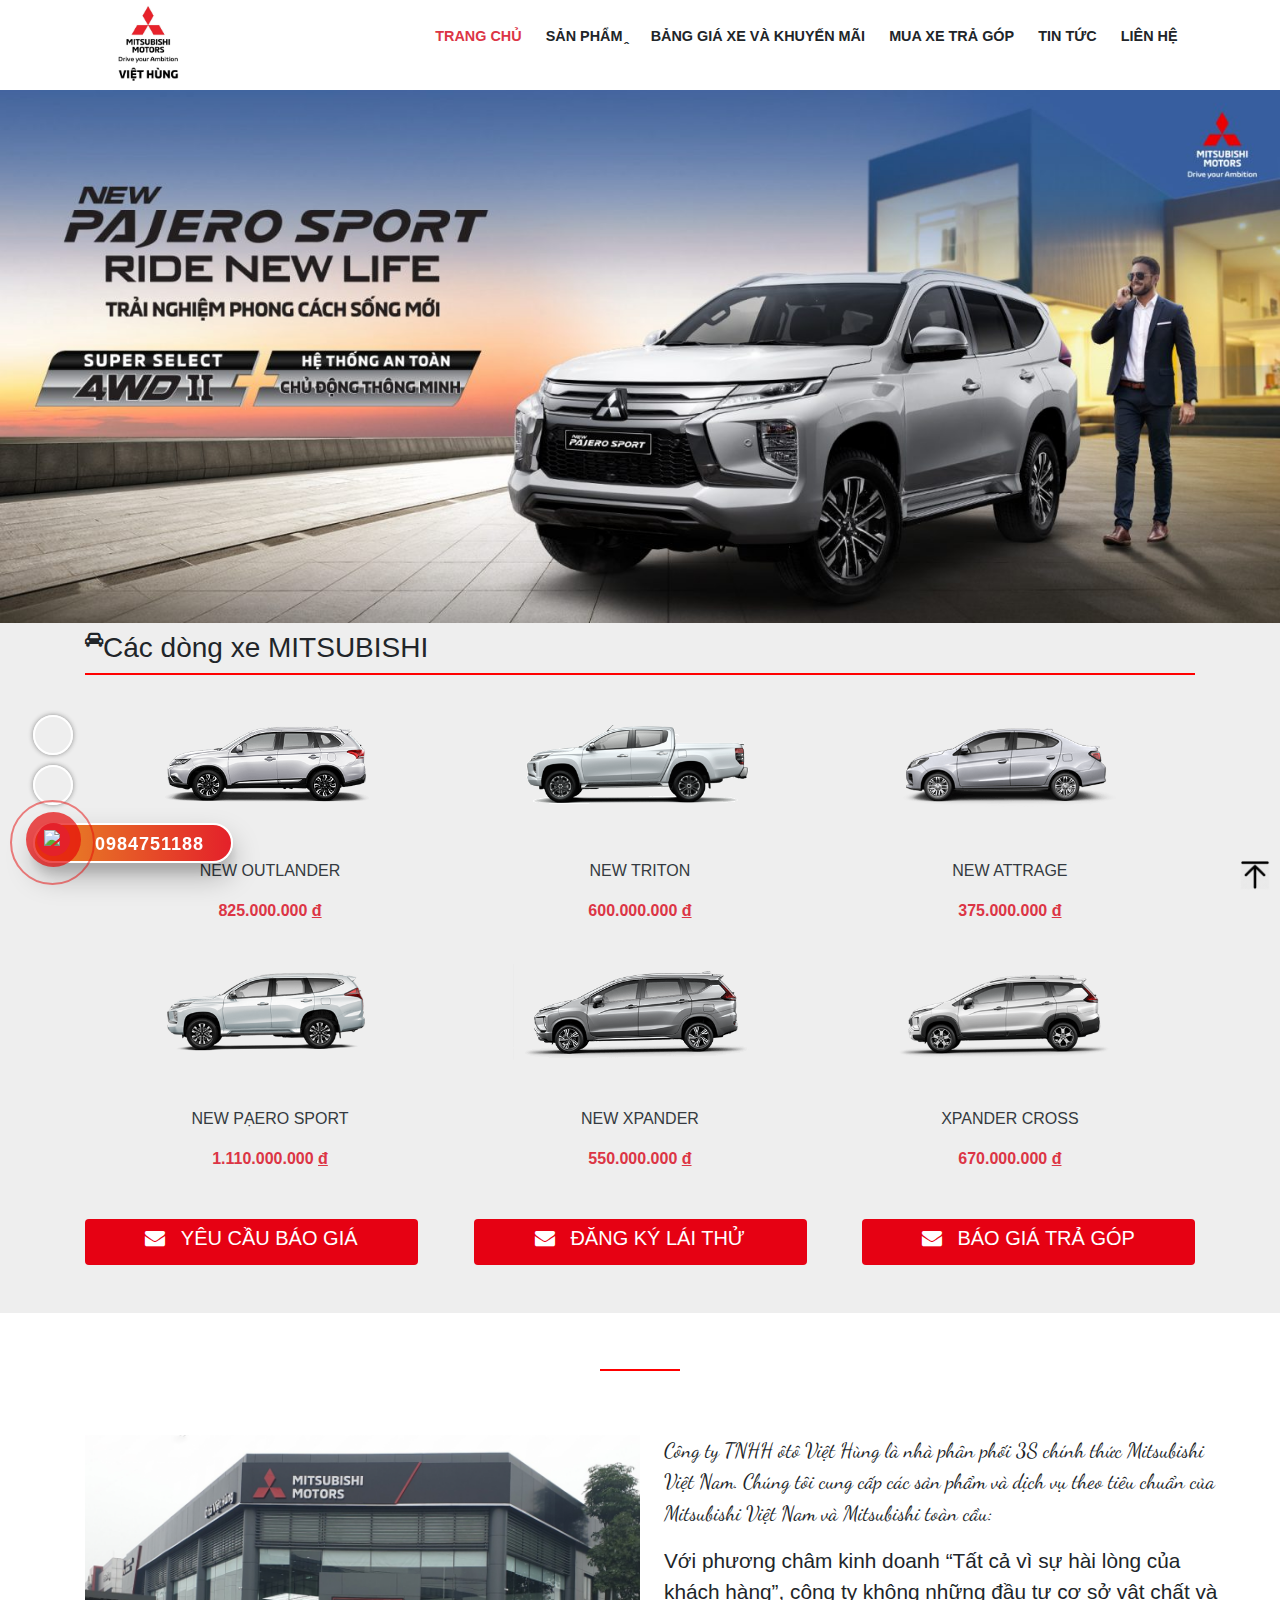
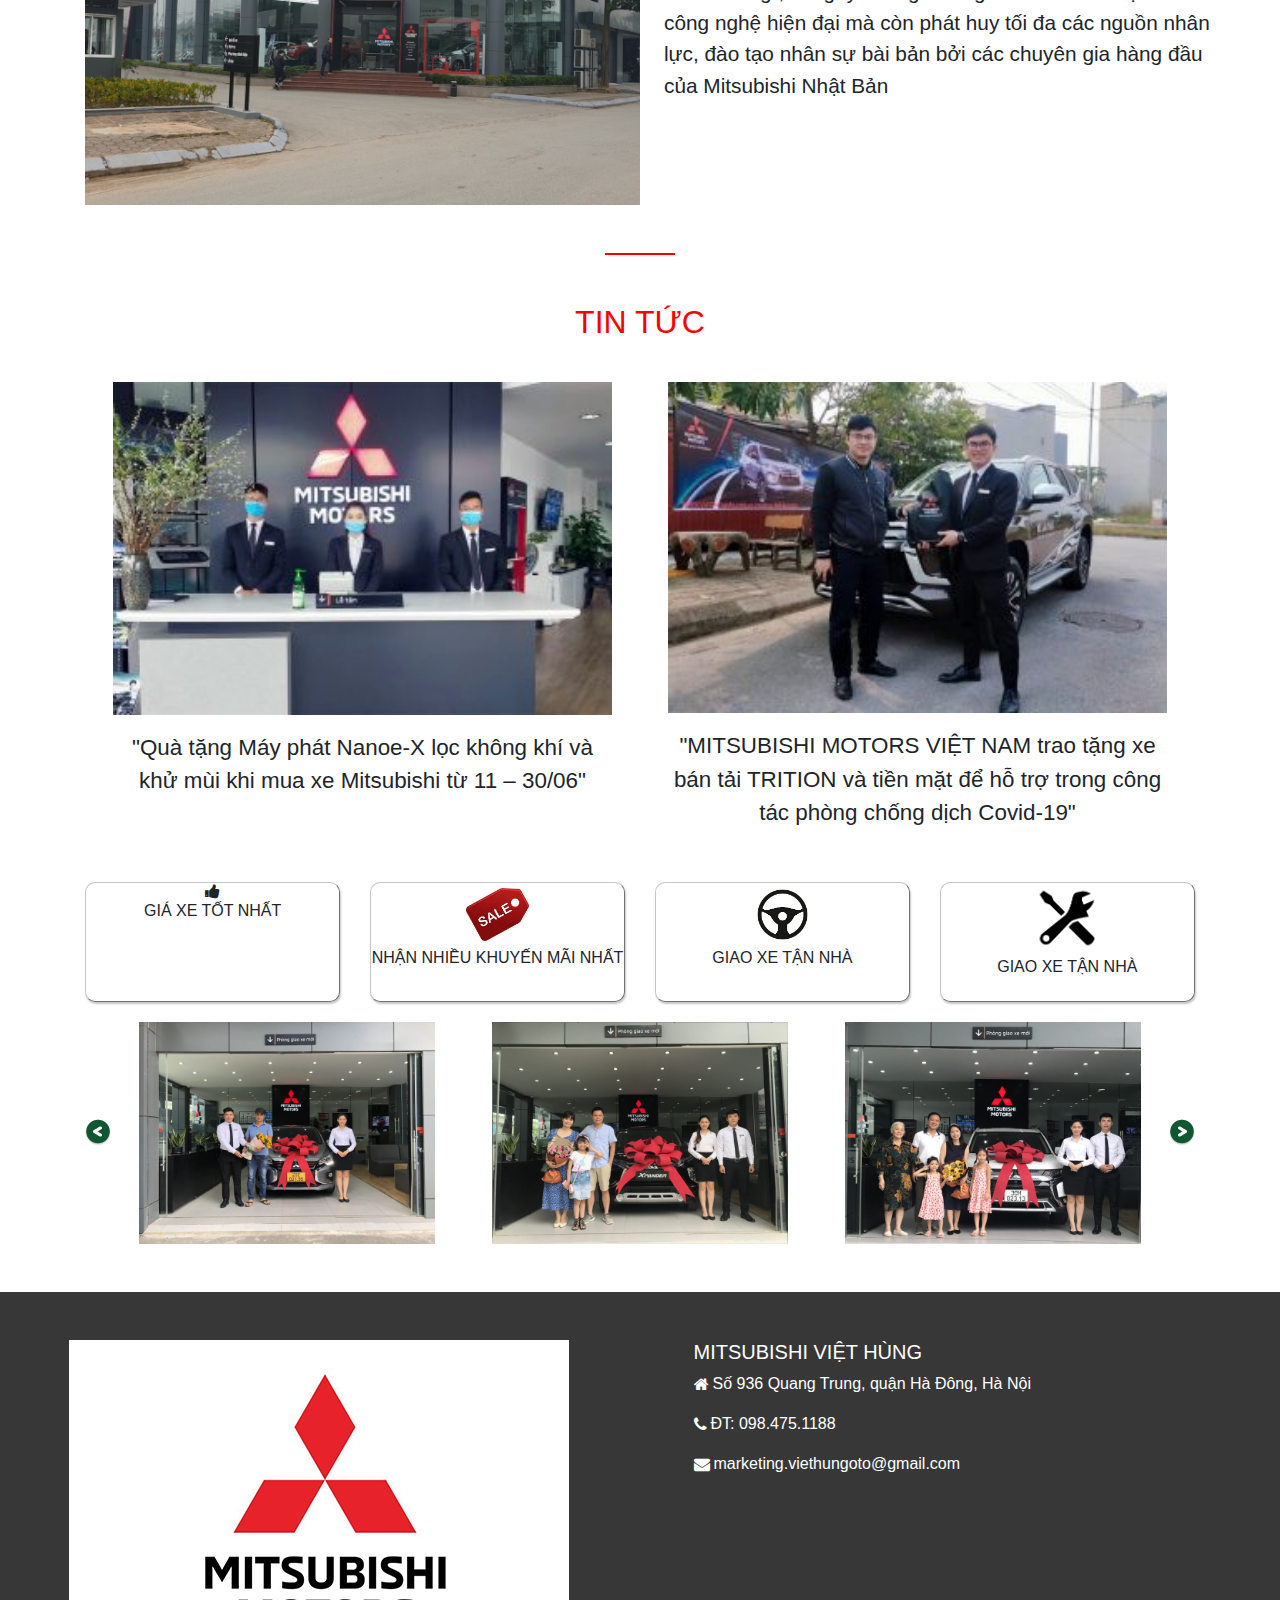
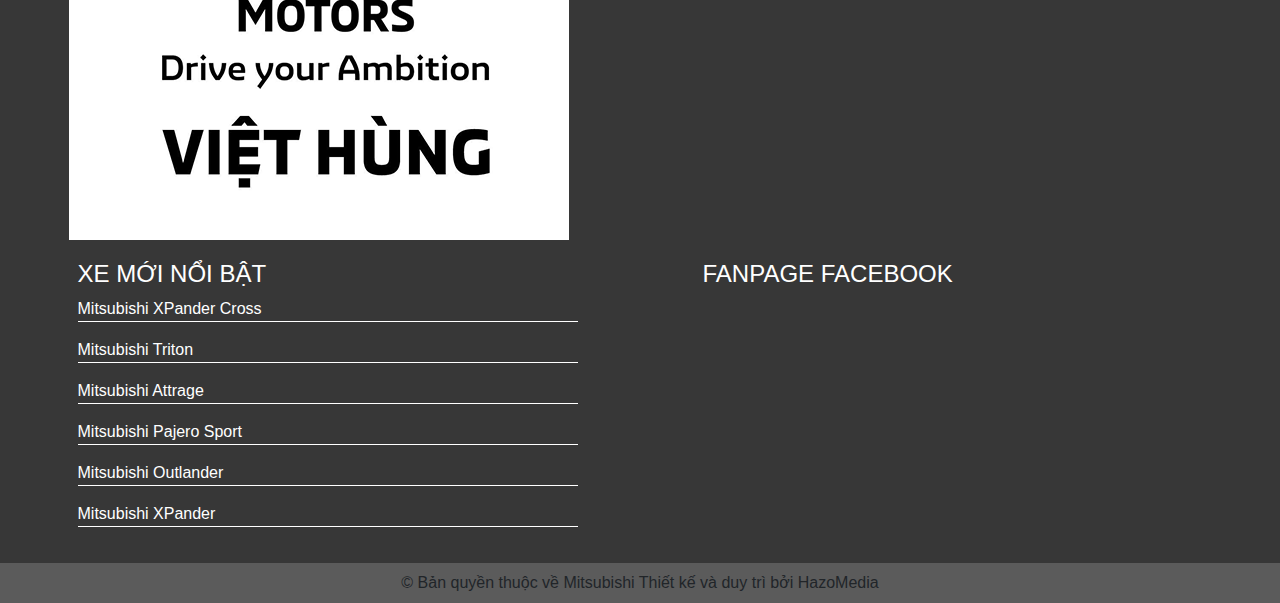
==== commit c0557745: "Merge branch 'master' of https://github.com/nguyenducquyhust/misubishi into long/Sua_News" ====
--- a/html/index.html
+++ b/html/index.html
@@ -12,6 +12,8 @@
     <link rel="stylesheet" type="text/css" href="//fonts.googleapis.com/css?family=Dancing+Script" />
     <title>Mitsubishi Motors Việt Hùng</title>
     <link rel="stylesheet" href="../css/index.css">
+    <link rel="stylesheet" href="../css/responsive.css">
+    <link rel="stylesheet" href="../css/icon.css">
  
 </head>
 
@@ -328,6 +330,33 @@
     <!-- Click vào ảnh  để lên đầu trang -->
     <img class="imgScrollTop " src="../image/arrowTop.png " style="width: 30px;position: fixed; right:10px;bottom:10px; " alt=" ">
 
+    <!--
+    =========================================
+    Icon zalo,mess,phone
+    =========================================
+    -->
+    <div class="hotline-phone-ring-wrap">
+        <div class="hotline-phone-ring">
+            <div class="hotline-phone-ring-circle"></div>
+            <div class="hotline-phone-ring-circle-fill"></div>
+            <div class="hotline-phone-ring-img-circle"> <a href="tel:0984751188" class="pps-btn-img"> <img src="https://netweb.vn/img/hotline/icon.png" alt="so dien thoai" width="50"> </a></div>
+        </div>
+        <div class="hotline-bar">
+            <a href="tel:0984751188"> <span class="text-hotline">0984751188</span> </a>
+        </div>
+    
+    </div>
+    <div class="float-icon-hotline">            
+            <ul class ="left-icon hotline">
+                <li class="hotline_float_icon"><a target="_blank" rel="nofollow" id="messengerButton" href="https://zalo.me"><i class="fa fa-zalo animated infinite tada"></i><span>Zalo</span></a></li>
+                <li class="hotline_float_icon"><a target="_blank" rel="nofollow" id="messengerButton" href="https://www.messenger.com"><i class="fa fa-messenger animated infinite tada"></i><span>Facebook</span></a></li>
+            </ul>       
+    </div>
+    <!--
+    =========================================
+    Icon zalo,mess,phone
+    =========================================
+    -->
 
     <!-- Optional JavaScript but it is better to add it-->
     <!-- jQuery first, then Popper.js, then Bootstrap JS -->
--- a/css/index.css
+++ b/css/index.css
@@ -322,189 +322,3 @@
 }
 
 
-/* ==========================================================================
-   CSS Responsive
-   ========================================================================== */
-
-   @media only screen and (max-width:400px) {
-    .header-menu {
-        display: none;
-    }
-    .header {
-        justify-content: space-between;
-        max-width: 95%;
-        margin: 0px auto;
-    }
-    .header-image {
-        margin: 0;
-        object-fit: cover;
-        width: 50%;
-    }
-    .menu-mobile {
-        display: block !important;
-    }
-    .content-product__items-btn {
-        width: 100%;
-        border-radius: 10px;
-        margin-right: 0px;
-    }
-    .content-product__items {
-        width: 50%;
-    }
-    .content-product__allBtn {
-        flex-direction: column;
-    }
-    .info-image {
-        width: 100%;
-    }
-    .info-all__text {
-        width: 100% !important;
-        margin: 0 !important;
-    }
-    .info-text {
-        width: 100%;
-        margin: 0!important;
-    }
-    .info-text-2 {
-        width: 100%;
-        margin: 0!important;
-    }
-    /* CSS giới thiệu  */
-    .introduce-items {
-        width: 48% !important;
-        margin: 3% 0 !important;
-    }
-    .introduce-items__info {
-        width: 48% !important;
-        margin: 3% 0 !important;
-    }
-    .image-switch:first-child {
-        display: none;
-    }
-    .image-switch:last-child {
-        display: none;
-    }
-    .image-switch {
-        width: 90%;
-    }
-    /* Css footer */
-    .footer .header-main {
-        display: flex !important;
-        flex-direction: column!important;
-        width: 100% !important;
-    }
-    .footer-logo {
-        width: 100% !important;
-        margin-bottom: 20px;
-    }
-    .footer-items {
-        width: 100% !important;
-        margin-bottom: 20px;
-    }
-}
-
-
-@media screen and (min-width:1024px) {
-    .footer-items {
-        width: 24%;
-        margin: 0 18px;
-    }
-    .footer-logo {
-        width: 14%;
-    }
-}
-
-@media only screen and (min-width:410px) and (max-width:801px) {
-    .header-menu {
-        display: none;
-    }
-    .header {
-        justify-content: space-between;
-        max-width: 97%;
-        margin: 0px auto;
-    }
-    .menu-mobile {
-        display: block !important;
-    }
-    .header-image {
-        width: 90%;
-        display: flex;
-        justify-content: center;
-    }
-    .content-product__items-btn {
-        width: 26% !important;
-    }
-    .content-product__items {
-        width: 50%;
-    }
-    .btn-info__text {
-        display: flex;
-        flex-direction: column;
-    }
-    .fa-envelope {
-        margin: 10px 0px;
-    }
-    .introduce-items {
-        width: 50%;
-        padding: 10px;
-        margin-right: 0px;
-        margin-bottom: 10px;
-    }
-    .introduce-items__info {
-        margin: 10px;
-        width: 20%;
-    }
-    .image-switch:first-child {
-        display: none;
-    }
-    .image-switch {
-        width: 43%;
-    }
-    .switch-image {
-        margin-top: 30px;
-    }
-    .info-text {
-        height: 372px;
-        width: 100%;
-        font-size: 1.6rem;
-    }
-    .info-text-2 {
-        width: 100%;
-        position: relative;
-        display: none;
-    }
-    .info-text__mobile {
-        display: block !important;
-    }
-}
-
-.bar {
-    width: 30px;
-    height: 5px;
-    background-color: black;
-    margin: 6px 0px;
-}
-
-.menu-mobile {
-    display: none;
-}
-
-
-/* Css footer */
-
-.footer .header-main {
-    display: flex !important;
-    flex-direction: row;
-    width: 100%;
-    flex-wrap: wrap;
-}
-
-.footer-logo {
-    margin-bottom: 20px;
-    width: 40%;
-}
-
-.footer-items {
-    width: 40%;
-    margin-bottom: 20px;
-}--- a/css/responsive.css
+++ b/css/responsive.css
@@ -0,0 +1,186 @@
+/* ==========================================================================
+   CSS Responsive
+   ========================================================================== */
+
+   @media only screen and (max-width:400px) {
+    .header-menu {
+        display: none;
+    }
+    .header {
+        justify-content: space-between;
+        max-width: 95%;
+        margin: 0px auto;
+    }
+    .header-image {
+        margin: 0;
+        object-fit: cover;
+        width: 50%;
+    }
+    .menu-mobile {
+        display: block !important;
+    }
+    .content-product__items-btn {
+        width: 100%;
+        border-radius: 10px;
+        margin-right: 0px;
+    }
+    .content-product__items {
+        width: 50%;
+    }
+    .content-product__allBtn {
+        flex-direction: column;
+    }
+    .info-image {
+        width: 100%;
+    }
+    .info-all__text {
+        width: 100% !important;
+        margin: 0 !important;
+    }
+    .info-text {
+        width: 100%;
+        margin: 0!important;
+    }
+    .info-text-2 {
+        width: 100%;
+        margin: 0!important;
+    }
+    /* CSS giới thiệu  */
+    .introduce-items {
+        width: 48% !important;
+        margin: 3% 0 !important;
+    }
+    .introduce-items__info {
+        width: 48% !important;
+        margin: 3% 0 !important;
+    }
+    .image-switch:first-child {
+        display: none;
+    }
+    .image-switch:last-child {
+        display: none;
+    }
+    .image-switch {
+        width: 90%;
+    }
+    /* Css footer */
+    .footer .header-main {
+        display: flex !important;
+        flex-direction: column!important;
+        width: 100% !important;
+    }
+    .footer-logo {
+        width: 100% !important;
+        margin-bottom: 20px;
+    }
+    .footer-items {
+        width: 100% !important;
+        margin-bottom: 20px;
+    }
+}
+
+
+@media screen and (min-width:1024px) {
+    .footer-items {
+        width: 24%;
+        margin: 0 18px;
+    }
+    .footer-logo {
+        width: 14%;
+    }
+}
+
+@media only screen and (min-width:410px) and (max-width:801px) {
+    .header-menu {
+        display: none;
+    }
+    .header {
+        justify-content: space-between;
+        max-width: 97%;
+        margin: 0px auto;
+    }
+    .menu-mobile {
+        display: block !important;
+    }
+    .header-image {
+        width: 90%;
+        display: flex;
+        justify-content: center;
+    }
+    .content-product__items-btn {
+        width: 26% !important;
+    }
+    .content-product__items {
+        width: 50%;
+    }
+    .btn-info__text {
+        display: flex;
+        flex-direction: column;
+    }
+    .fa-envelope {
+        margin: 10px 0px;
+    }
+    .introduce-items {
+        width: 50%;
+        padding: 10px;
+        margin-right: 0px;
+        margin-bottom: 10px;
+    }
+    .introduce-items__info {
+        margin: 10px;
+        width: 20%;
+    }
+    .image-switch:first-child {
+        display: none;
+    }
+    .image-switch {
+        width: 43%;
+    }
+    .switch-image {
+        margin-top: 30px;
+    }
+    .info-text {
+        height: 372px;
+        width: 100%;
+        font-size: 1.6rem;
+    }
+    .info-text-2 {
+        width: 100%;
+        position: relative;
+        display: none;
+    }
+    .info-text__mobile {
+        display: block !important;
+    }
+}
+
+.bar {
+    width: 30px;
+    height: 5px;
+    background-color: black;
+    margin: 6px 0px;
+}
+
+.menu-mobile {
+    display: none;
+}
+
+
+/* Css footer */
+
+.footer .header-main {
+    display: flex !important;
+    flex-direction: row;
+    width: 100%;
+    flex-wrap: wrap;
+}
+
+.footer-logo {
+    margin-bottom: 20px;
+    width: 40%;
+}
+
+.footer-items {
+    width: 40%;
+    margin-bottom: 20px;
+}--- a/css/icon.css
+++ b/css/icon.css
@@ -0,0 +1,156 @@
+.hotline-phone-ring-circle{width:85px;height:85px;top:10px;left:10px;position:absolute;background-color:transparent;border-radius:100%;border:2px solid #e60808;-webkit-animation:phonering-alo-circle-anim 1.2s infinite ease-in-out;animation:phonering-alo-circle-anim 1.2s infinite ease-in-out;transition:all .5s;-webkit-transform-origin:50% 50%;-ms-transform-origin:50% 50%;transform-origin:50% 50%;opacity:.5}
+.hotline-phone-ring-circle-fill{width:55px;height:55px;top:22px;left:26px;position:absolute;background-color:rgba(230,8,8,.7);border-radius:100%;border:2px solid transparent;-webkit-animation:phonering-alo-circle-fill-anim 2.3s infinite ease-in-out;animation:phonering-alo-circle-fill-anim 2.3s infinite ease-in-out;transition:all .5s;-webkit-transform-origin:50% 50%;-ms-transform-origin:50% 50%;transform-origin:50% 50%}
+.hotline-phone-ring-img-circle{background-color:#e4212a;width:33px;height:33px;top:33px;left:37px;position:absolute;background-size:20px;border-radius:100%;border:2px solid transparent;-webkit-animation:phonering-alo-circle-img-anim 1s infinite ease-in-out;animation:phonering-alo-circle-img-anim 1s infinite ease-in-out;-webkit-transform-origin:50% 50%;-ms-transform-origin:50% 50%;transform-origin:50% 50%;display:-webkit-box;display:-webkit-flex;display:-ms-flexbox;display:flex;align-items:center;justify-content:center}
+.hotline-phone-ring-img-circle .pps-btn-img{display:-webkit-box;display:-webkit-flex;display:-ms-flexbox;display:flex}
+.hotline-phone-ring-img-circle .pps-btn-img img{width:20px;height:20px}
+
+.hotline-bar{position:absolute;background:#e88a25;background:-webkit-linear-gradient(left,#e88a25,#d40000);background:-o-linear-gradient(right,#e88a25,#d40000);background:-moz-linear-gradient(right,#e88a25,#d40000);background:linear-gradient(to right,#e88a25,#e4212a);height:40px;width:200px;line-height:40px;border-radius:3px;padding:0 10px;background-size:100%;cursor:pointer;transition:all .8s;-webkit-transition:all .8s;z-index:9;box-shadow:0 14px 28px rgba(0,0,0,.25),0 10px 10px rgba(0,0,0,.1);border-radius:50px !important;border:2px solid #fff;left:33px;bottom:37px}.hotline-bar>a{color:#fff;text-decoration:none;font-size:18px;font-weight:900;text-indent:50px;display:block;letter-spacing:1px;line-height:38px;font-family:Arial}.hotline-bar>a:hover,.hotline-bar>a:active{color:#fff}@-webkit-keyframes phonering-alo-circle-anim{0%{-webkit-transform:rotate(0) scale(.5) skew(1deg);-webkit-opacity:.1}30%{-webkit-transform:rotate(0) scale(.7) skew(1deg);-webkit-opacity:.5}100%{-webkit-transform:rotate(0) scale(1) skew(1deg);-webkit-opacity:.1}}@-webkit-keyframes phonering-alo-circle-fill-anim{0%{-webkit-transform:rotate(0) scale(.7) skew(1deg);opacity:.6}50%{-webkit-transform:rotate(0) scale(1) skew(1deg);opacity:.6}100%{-webkit-transform:rotate(0) scale(.7) skew(1deg);opacity:.6}}@-webkit-keyframes phonering-alo-circle-img-anim{0%{-webkit-transform:rotate(0) scale(1) skew(1deg)}10%{-webkit-transform:rotate(-25deg) scale(1) skew(1deg)}20%{-webkit-transform:rotate(25deg) scale(1) skew(1deg)}30%{-webkit-transform:rotate(-25deg) scale(1) skew(1deg)}40%{-webkit-transform:rotate(25deg) scale(1) skew(1deg)}50%{-webkit-transform:rotate(0) scale(1) skew(1deg)}100%{-webkit-transform:rotate(0) scale(1) skew(1deg)}}@media (max-width:768px){.hotline-bar{display:none}}
+
+.hotline-phone-ring-img-circle .pps-btn-img img {
+    width: 20px;
+    height: 20px;
+}
+img {
+    border: none;
+}
+
+
+.hotline-phone-ring-wrap {
+    position: fixed !important;
+    bottom: 0;
+    left: 0;
+    z-index: 1111111;
+}
+
+.hotline-phone-ring {
+    position: relative;
+    visibility: visible;
+    background-color: transparent;
+    width: 110px;
+    height: 110px;
+    cursor: pointer;
+    z-index: 11;
+    -webkit-backface-visibility: hidden;
+    -webkit-transform: translateZ(0);
+    transition: visibility .5s;
+    left: 0;
+    bottom: 0;
+    display: block;
+}
+
+
+.float-icon-hotline {
+    display: block;
+    width: 40px;
+    position: fixed;
+    bottom: 85px;
+    left: 33px;
+    z-index: 999999;
+}
+    
+
+.float-icon-hotline ul {
+    display: block;
+    width: 100%;
+    padding-left: 0;
+    margin-bottom: 0;
+}
+.float-icon-hotline ul li {
+    display: block;
+    width: 100%;
+    position: relative;
+    margin-bottom: 10px;
+    cursor: pointer;
+}
+.float-icon-hotline ul li a#messengerButton {
+    padding: 0px !important;
+    background: transparent !important;
+    border: 0px !important;
+}
+@media only screen and (min-width: 960px)
+{
+    .float-icon-hotline ul li .fa {
+        background-size: contain !important;
+    }
+}
+.float-icon-hotline ul li .fa-phone {
+    background-color: #ed1c24;
+}
+.float-icon-hotline ul li .fa {
+    background-color: #ed1c24;
+    display: block;
+    width: 40px;
+    height: 40px;
+    text-align: center;
+    line-height: 36px;
+    -moz-box-shadow: 0 0 5px #888;
+    -webkit-box-shadow: 0 0 5px#888;
+    box-shadow: 0 0 5px #888;
+    color: #fff;
+    font-weight: 700;
+    border-radius: 50%;
+    position: relative;
+    z-index: 2;
+    border: 2px solid #fff;
+}
+.animated.infinite {
+    animation-iteration-count: infinite;
+}
+.animated {
+    animation-duration: 1s;
+    animation-fill-mode: both;
+}
+.tada {
+    animation-name: tada;
+}
+.fa {
+    display: inline-block;
+    font: normal normal normal 14px/1 FontAwesome;
+    font-size: inherit;
+    text-rendering: auto;
+    -webkit-font-smoothing: antialiased;
+    -moz-osx-font-smoothing: grayscale;
+}
+.float-icon-hotline ul li span {
+    display: inline-block;
+    padding: 0;
+    background-color: #ff6a00;
+    color: #fff;
+    border: 2px solid #fff;
+    border-radius: 20px;
+    height: 40px;
+    line-height: 36px;
+    position: absolute;
+    top: 0;
+    left: 15px;
+    z-index: 0;
+    width: 0;
+    overflow: hidden;
+    -webkit-transition: all 1s;
+    transition: all 1s;
+    background-color: #ff6a00;
+    -moz-box-shadow: 0 0 5px #888;
+    -webkit-box-shadow: 0 0 5px#888;
+    box-shadow: 0 0 5px #888;
+    font-weight: 400;
+    white-space: nowrap;
+    opacity: 0;
+}
+
+ul.left-icon.hotline {
+    margin-left: 0px !important;
+}
+
+
+.float-icon-hotline ul li .fa-zalo {
+    background: url(https://netweb.vn/img/hotline/zalo.png) center center no-repeat;
+}
+.float-icon-hotline ul li .fa-zalo:hover {
+    background: #ef0303 url(https://netweb.vn/img/hotline/zalo.png) center center no-repeat;opacity:.5;
+}
+.float-icon-hotline ul li .fa-messenger {
+    background:  url(https://netweb.vn/img/hotline/fb.png) center center no-repeat;
+}
+.float-icon-hotline ul li .fa-messenger:hover {
+    background: #168efb url(https://netweb.vn/img/hotline/fb.png) center center no-repeat;opacity:.5;
+}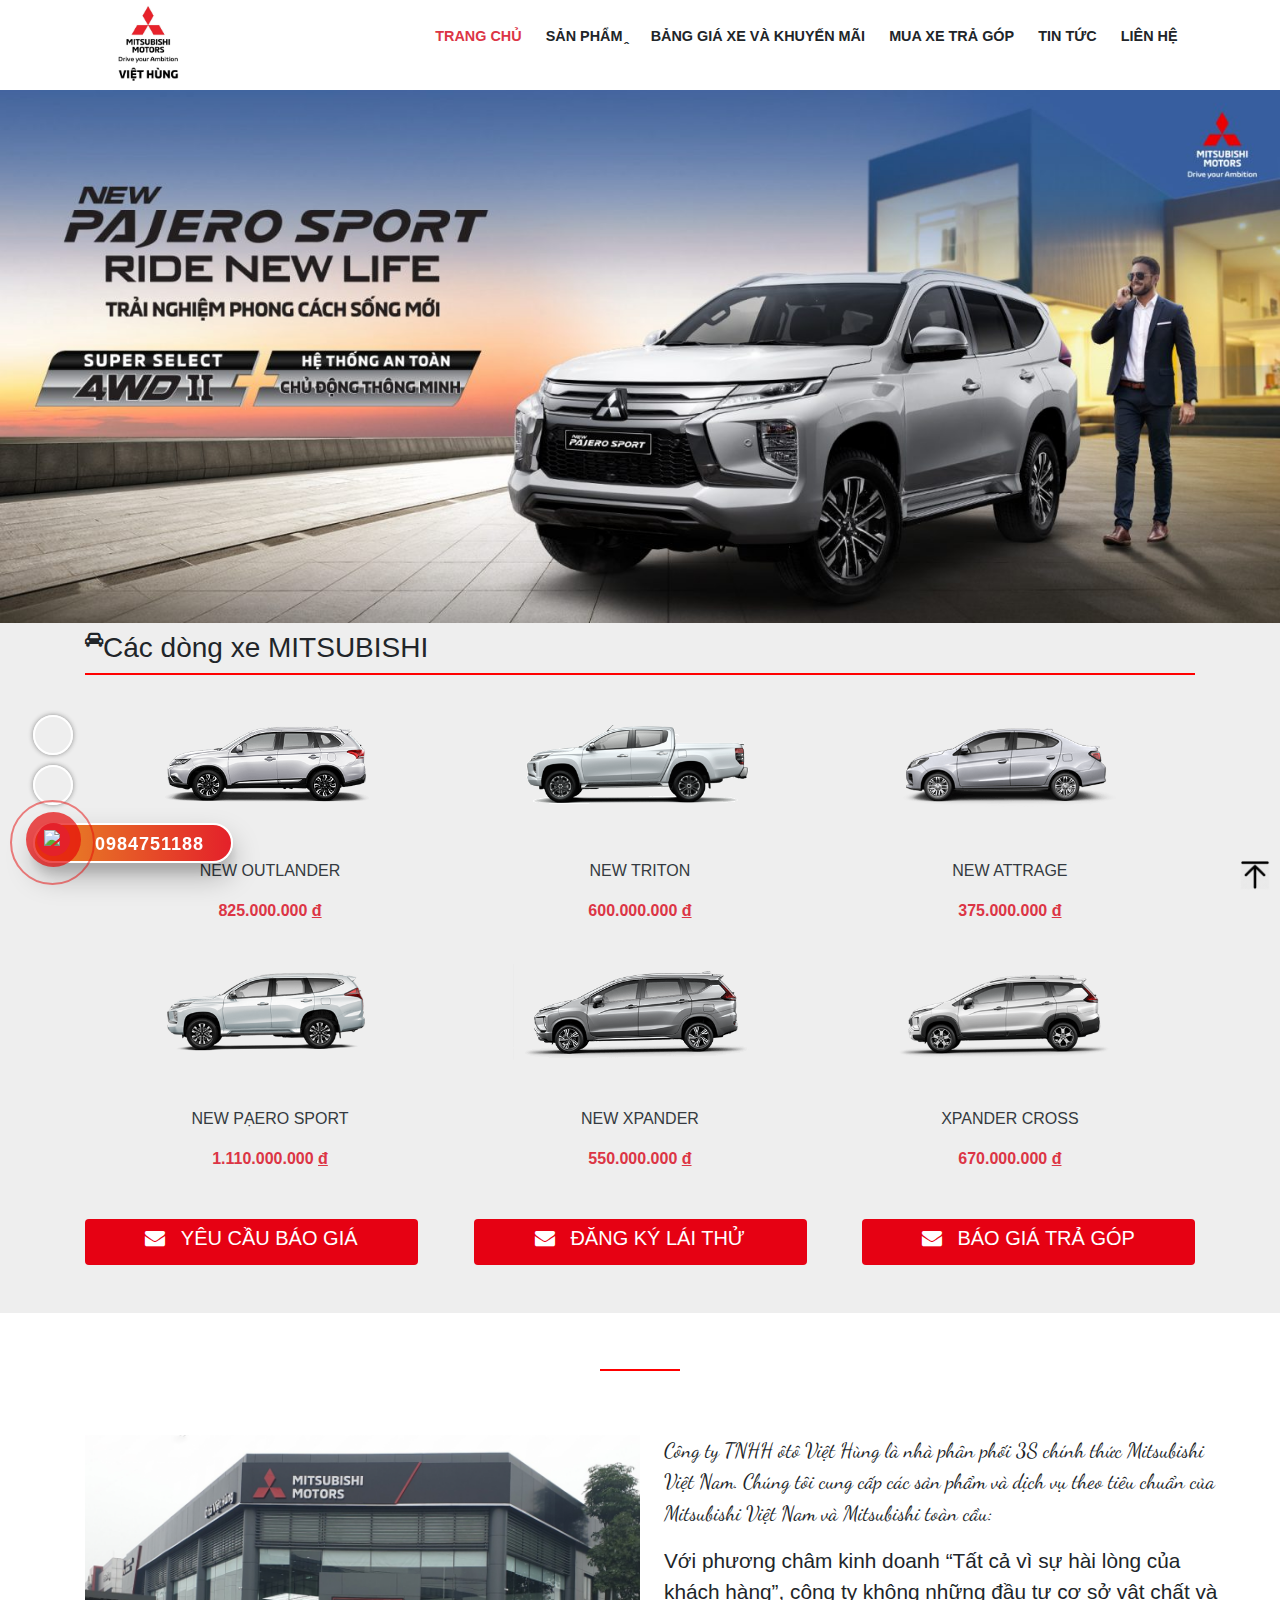
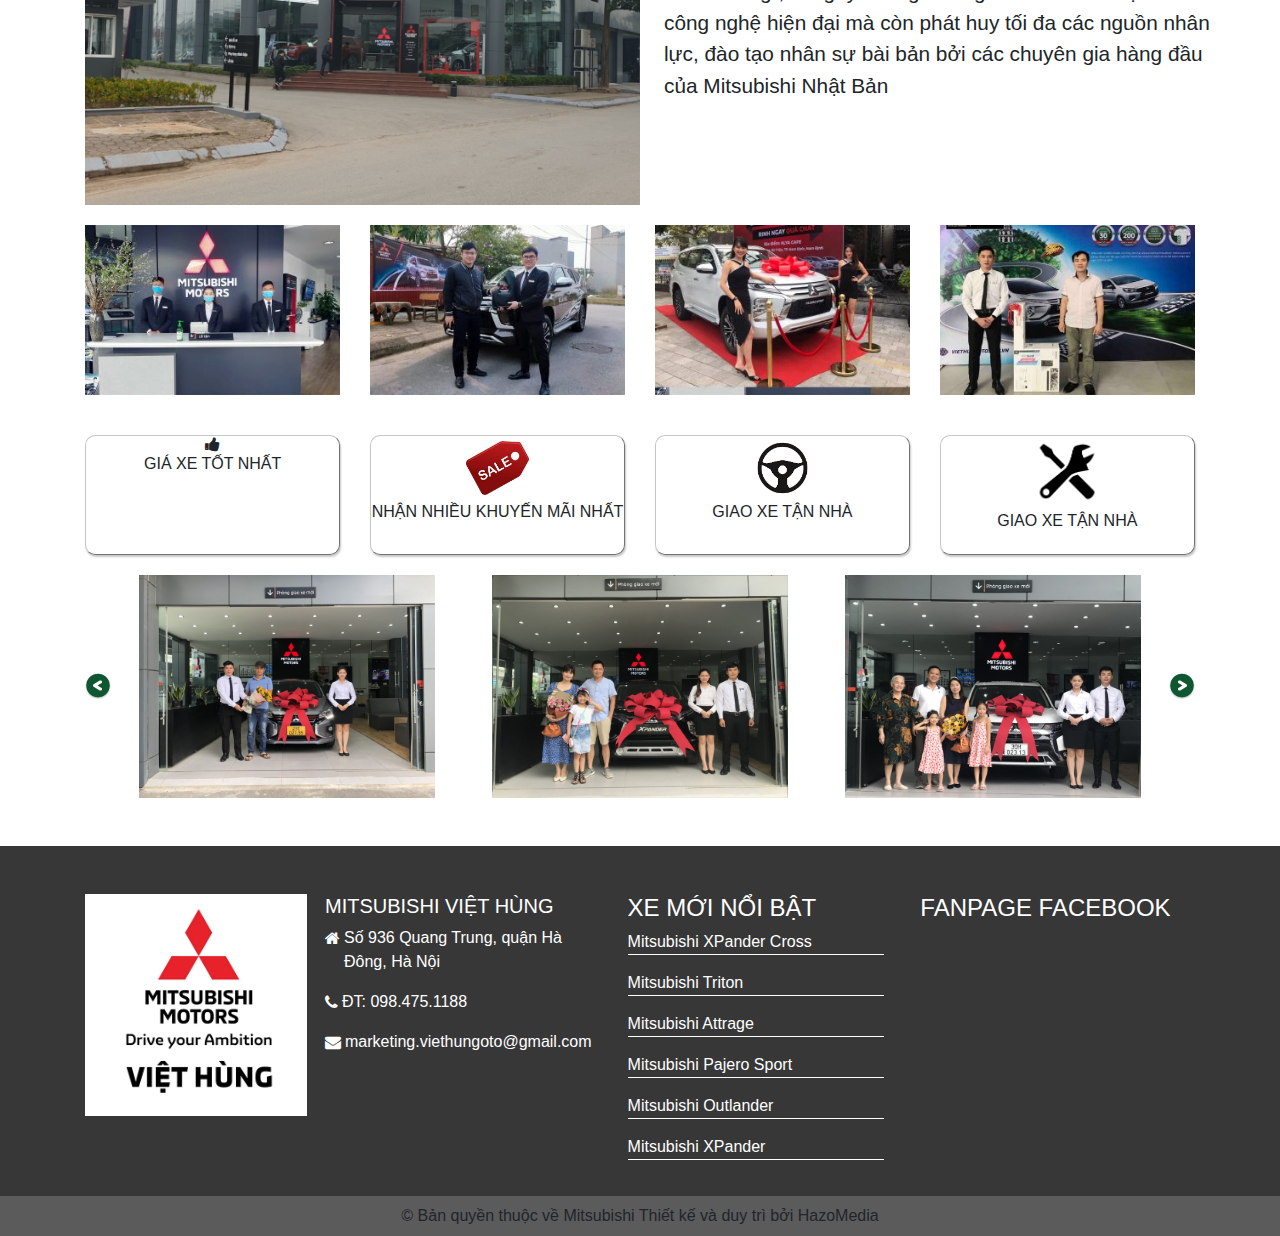
==== commit 88f926de: "sua footer" ====
--- a/html/index.html
+++ b/html/index.html
@@ -218,45 +218,14 @@
                 Nhật Bản
             </div>
         </div>
-        
         <!-- Giới thiệu -->
         <div class=" introduce container ">
-            <!-- dòng kẻ ngang màu đỏ giữa màn hình -->
-            <div class="w-100 d-flex mt-5 mb-3 justify-content-center ">
-                <div class="w-25 d-flex justify-content-center ">
-                    <div class="w-25 " style="border-bottom: red 2px solid ; "></div>
-                </div>
-            </div>
-            <!--
-            <div class="d-flex justify-content-between-1 flex-wrap ">
+            <div class="d-flex justify-content-between flex-wrap ">
                 <img src="../image/45.jpg " alt=" " class="introduce-items ">
                 <img src="../image/6.jpg " alt=" " class=" introduce-items ">
                 <img src="../image/7.jpg " alt=" " class=" introduce-items ">
                 <img src="../image/8.jpg " alt=" " class=" introduce-items ">
             </div>
-            -->
-            <!--Begin Tin tuc-->
-            <h2 style="text-align: center; text-transform: uppercase; color:red;padding-top: 2rem;">Tin Tức</h2>
-            <div class="introduce-row">
-                <div class="introduce-row__col-half ">
-                        <div class="news-block__img">
-                            <img src="../image/45.jpg" alt="" class="news__img">
-                        </div>
-                        <div class="news-block__description">
-                            <span class="news--description__style">"Quà tặng Máy phát Nanoe-X lọc không khí và khử mùi khi mua xe Mitsubishi từ 11 – 30/06"</span>
-                        </div>
-                </div>
-                <div class="introduce-row__col-half ">
-                        <div class="news-block__img">
-                            <img src="../image/6.jpg" alt="" class="news__img">
-                        </div>
-                        <div class="news-block__description">
-                            <span class="news--description__style">"MITSUBISHI MOTORS VIỆT NAM trao tặng xe bán tải TRITION và tiền mặt để hỗ trợ trong công tác phòng chống dịch Covid-19"
-                            </span>
-                        </div>
-                </div>
-            </div>
-            <!--End Tin tuc-->
             <div class="d-flex justify-content-between flex-wrap ">
                 <div class="introduce-items__info text-uppercase text-center float-left ">
                     <div class="d-flex justify-content-center flex-column ">
@@ -295,7 +264,7 @@
 
         <!-- Footer start -->
         <div class="footer mt-5 ">
-            <div class="container-fluid flex-wrap header-main text-white d-flex justify-content-around mt-5 ">
+            <div class="container  header-main text-white d-flex justify-content-around mt-5 ">
                 <img src="../image/logo_viethung.png " alt=" " class="footer-logo ">
                 <div class="d-flex footer-items flex-column ">
                     <h5 class="text-uppercase ">MITSUBISHI VIỆT HÙNG</h5>
--- a/css/index.css
+++ b/css/index.css
@@ -8,6 +8,7 @@
 
 body {
     font-size: 100%;
+
 }
 
 .logo {
@@ -123,30 +124,6 @@
 
 
 /* Css phần info */
-.introduce-row{
-    padding-bottom: 2rem;
-    padding-top: 2rem;
-    display: flex;
-}
-.introduce-row__col-half{
-    width: 50%;
-    text-align: center;
-}
-.introduce-row .news__img{
-    width: 90%;
-}
-.news-block__description{
-    margin-top:1rem;
-    padding-left: 2rem;
-    padding-right: 2rem;
-}
-.news--description__style:hover{
-    color:var(--colorText);
-}
-.news--description__style{
-    font-weight: 500;
-    font-size: 1.4rem;
-}
 
 .info-image {
     width: 50%;
@@ -207,6 +184,15 @@
 .border-footer {
     border-bottom: 1px white solid;
     width: 100%;
+}
+
+.footer-logo {
+    flex : 1;
+    width: 20% !important;
+}
+
+.footer-logo ~ div {
+    flex: 2;
 }
 
 
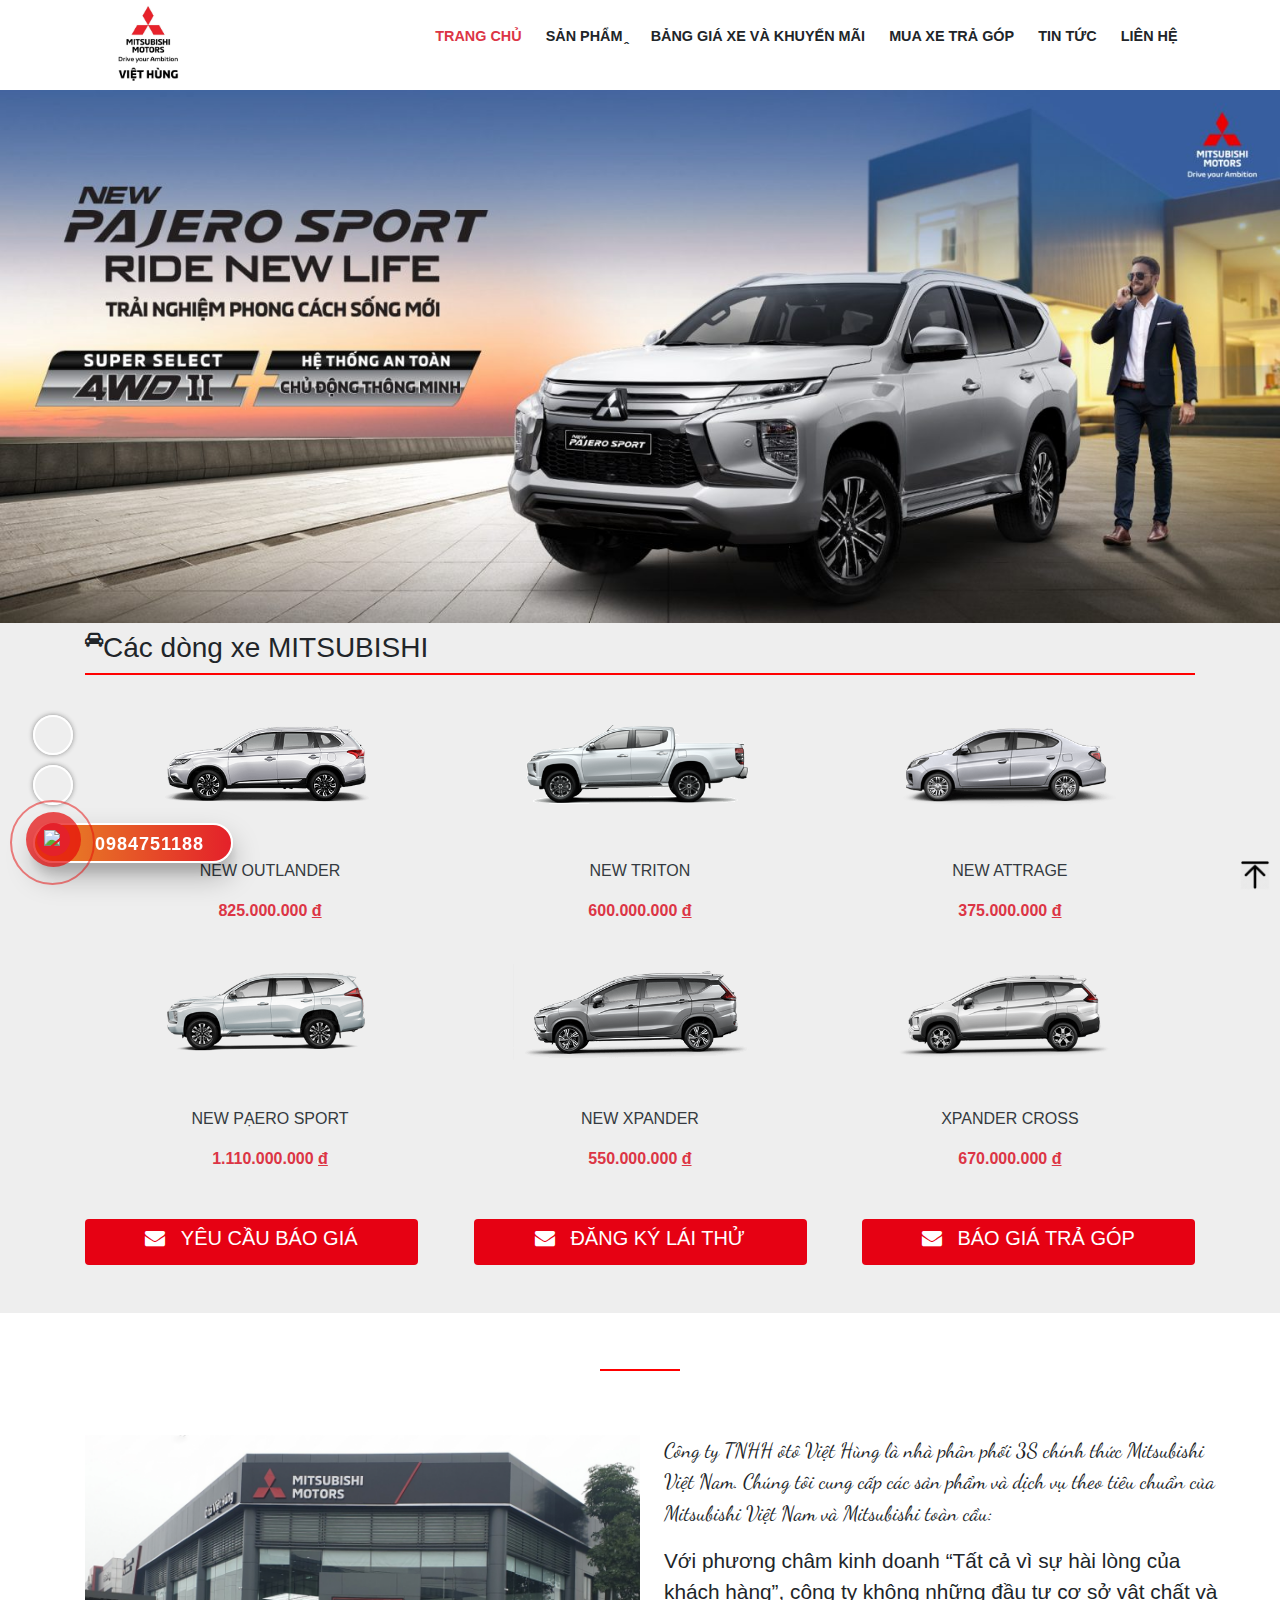
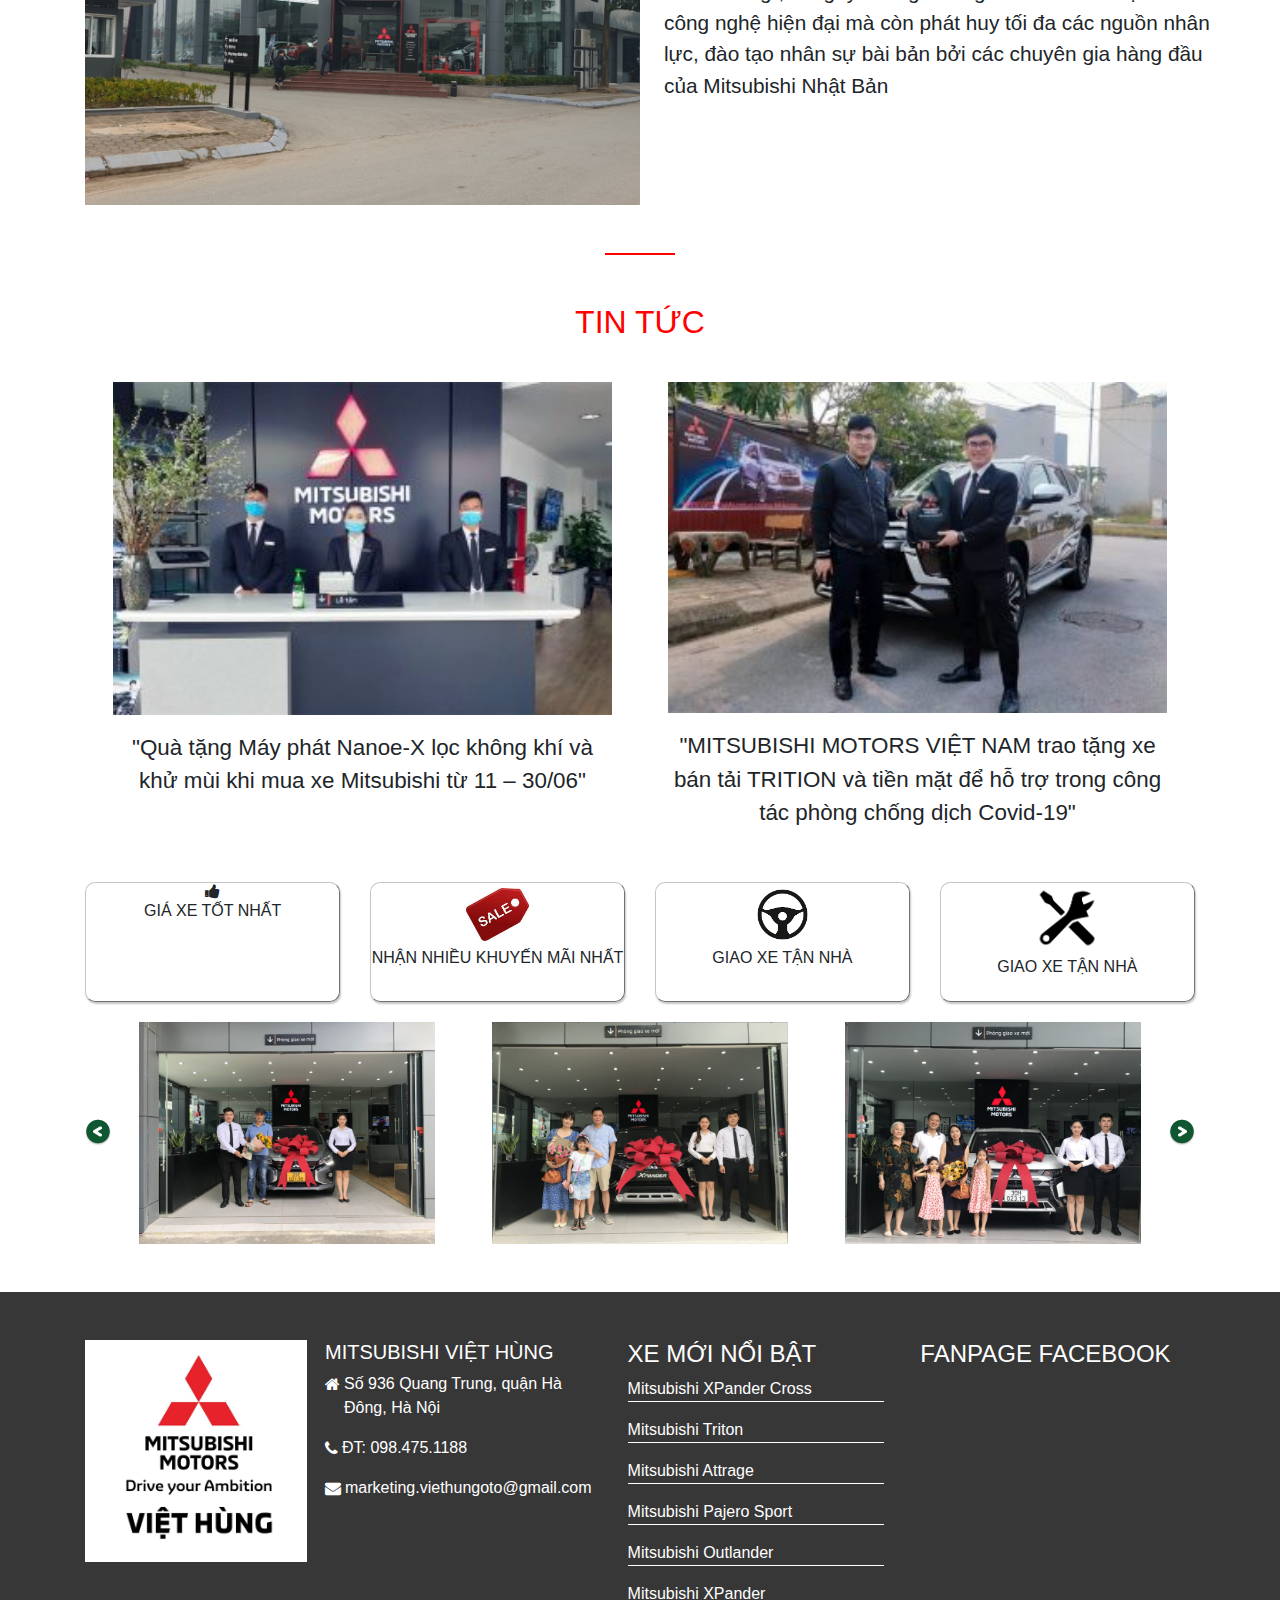
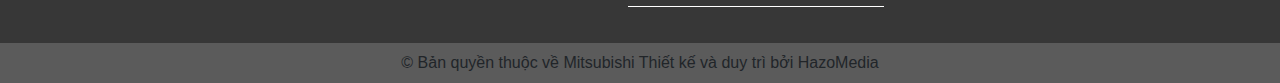
==== commit 7e4a5a71: "Merge branch 'master' of https://github.com/nguyenducquyhust/misubishi into huan/tao_project" ====
--- a/html/index.html
+++ b/html/index.html
@@ -218,14 +218,45 @@
                 Nhật Bản
             </div>
         </div>
+        
         <!-- Giới thiệu -->
         <div class=" introduce container ">
-            <div class="d-flex justify-content-between flex-wrap ">
+            <!-- dòng kẻ ngang màu đỏ giữa màn hình -->
+            <div class="w-100 d-flex mt-5 mb-3 justify-content-center ">
+                <div class="w-25 d-flex justify-content-center ">
+                    <div class="w-25 " style="border-bottom: red 2px solid ; "></div>
+                </div>
+            </div>
+            <!--
+            <div class="d-flex justify-content-between-1 flex-wrap ">
                 <img src="../image/45.jpg " alt=" " class="introduce-items ">
                 <img src="../image/6.jpg " alt=" " class=" introduce-items ">
                 <img src="../image/7.jpg " alt=" " class=" introduce-items ">
                 <img src="../image/8.jpg " alt=" " class=" introduce-items ">
             </div>
+            -->
+            <!--Begin Tin tuc-->
+            <h2 style="text-align: center; text-transform: uppercase; color:red;padding-top: 2rem;">Tin Tức</h2>
+            <div class="introduce-row">
+                <div class="introduce-row__col-half ">
+                        <div class="news-block__img">
+                            <img src="../image/45.jpg" alt="" class="news__img">
+                        </div>
+                        <div class="news-block__description">
+                            <span class="news--description__style">"Quà tặng Máy phát Nanoe-X lọc không khí và khử mùi khi mua xe Mitsubishi từ 11 – 30/06"</span>
+                        </div>
+                </div>
+                <div class="introduce-row__col-half ">
+                        <div class="news-block__img">
+                            <img src="../image/6.jpg" alt="" class="news__img">
+                        </div>
+                        <div class="news-block__description">
+                            <span class="news--description__style">"MITSUBISHI MOTORS VIỆT NAM trao tặng xe bán tải TRITION và tiền mặt để hỗ trợ trong công tác phòng chống dịch Covid-19"
+                            </span>
+                        </div>
+                </div>
+            </div>
+            <!--End Tin tuc-->
             <div class="d-flex justify-content-between flex-wrap ">
                 <div class="introduce-items__info text-uppercase text-center float-left ">
                     <div class="d-flex justify-content-center flex-column ">
--- a/css/index.css
+++ b/css/index.css
@@ -124,6 +124,30 @@
 
 
 /* Css phần info */
+.introduce-row{
+    padding-bottom: 2rem;
+    padding-top: 2rem;
+    display: flex;
+}
+.introduce-row__col-half{
+    width: 50%;
+    text-align: center;
+}
+.introduce-row .news__img{
+    width: 90%;
+}
+.news-block__description{
+    margin-top:1rem;
+    padding-left: 2rem;
+    padding-right: 2rem;
+}
+.news--description__style:hover{
+    color:var(--colorText);
+}
+.news--description__style{
+    font-weight: 500;
+    font-size: 1.4rem;
+}
 
 .info-image {
     width: 50%;
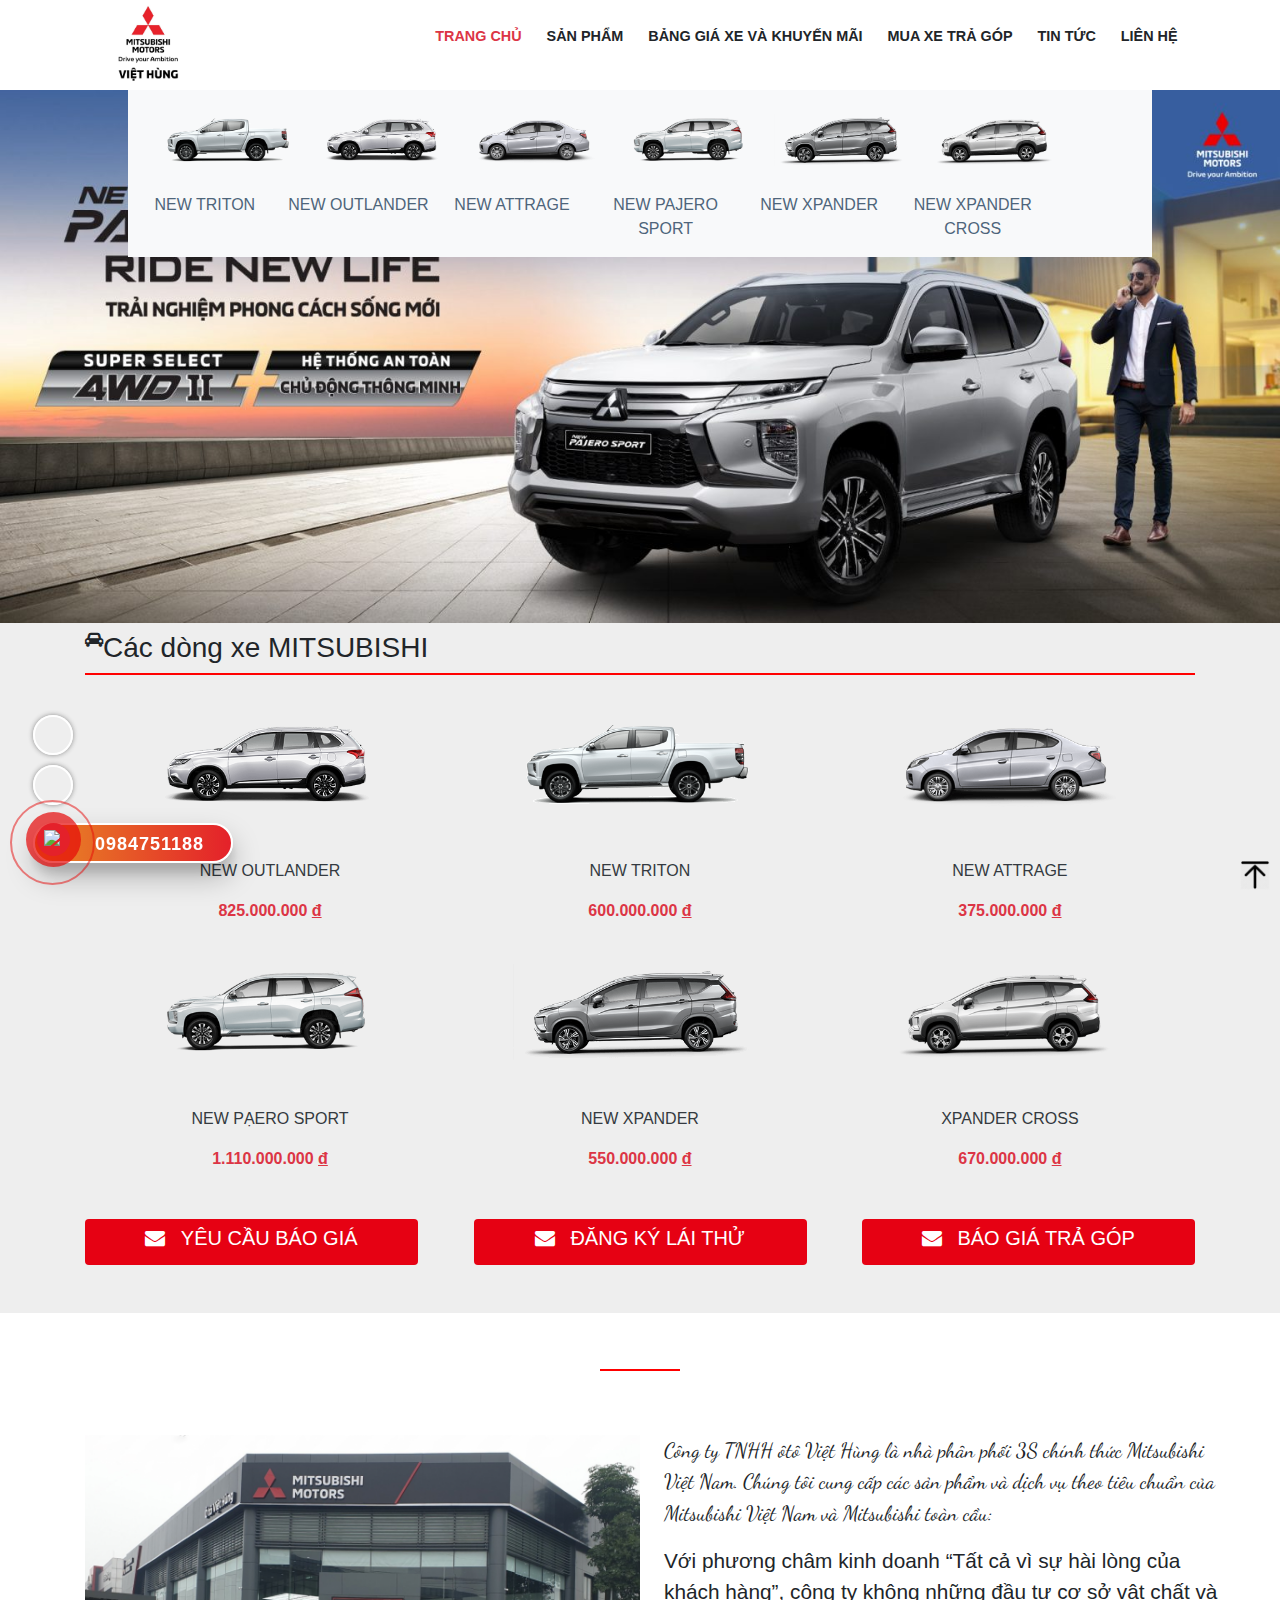
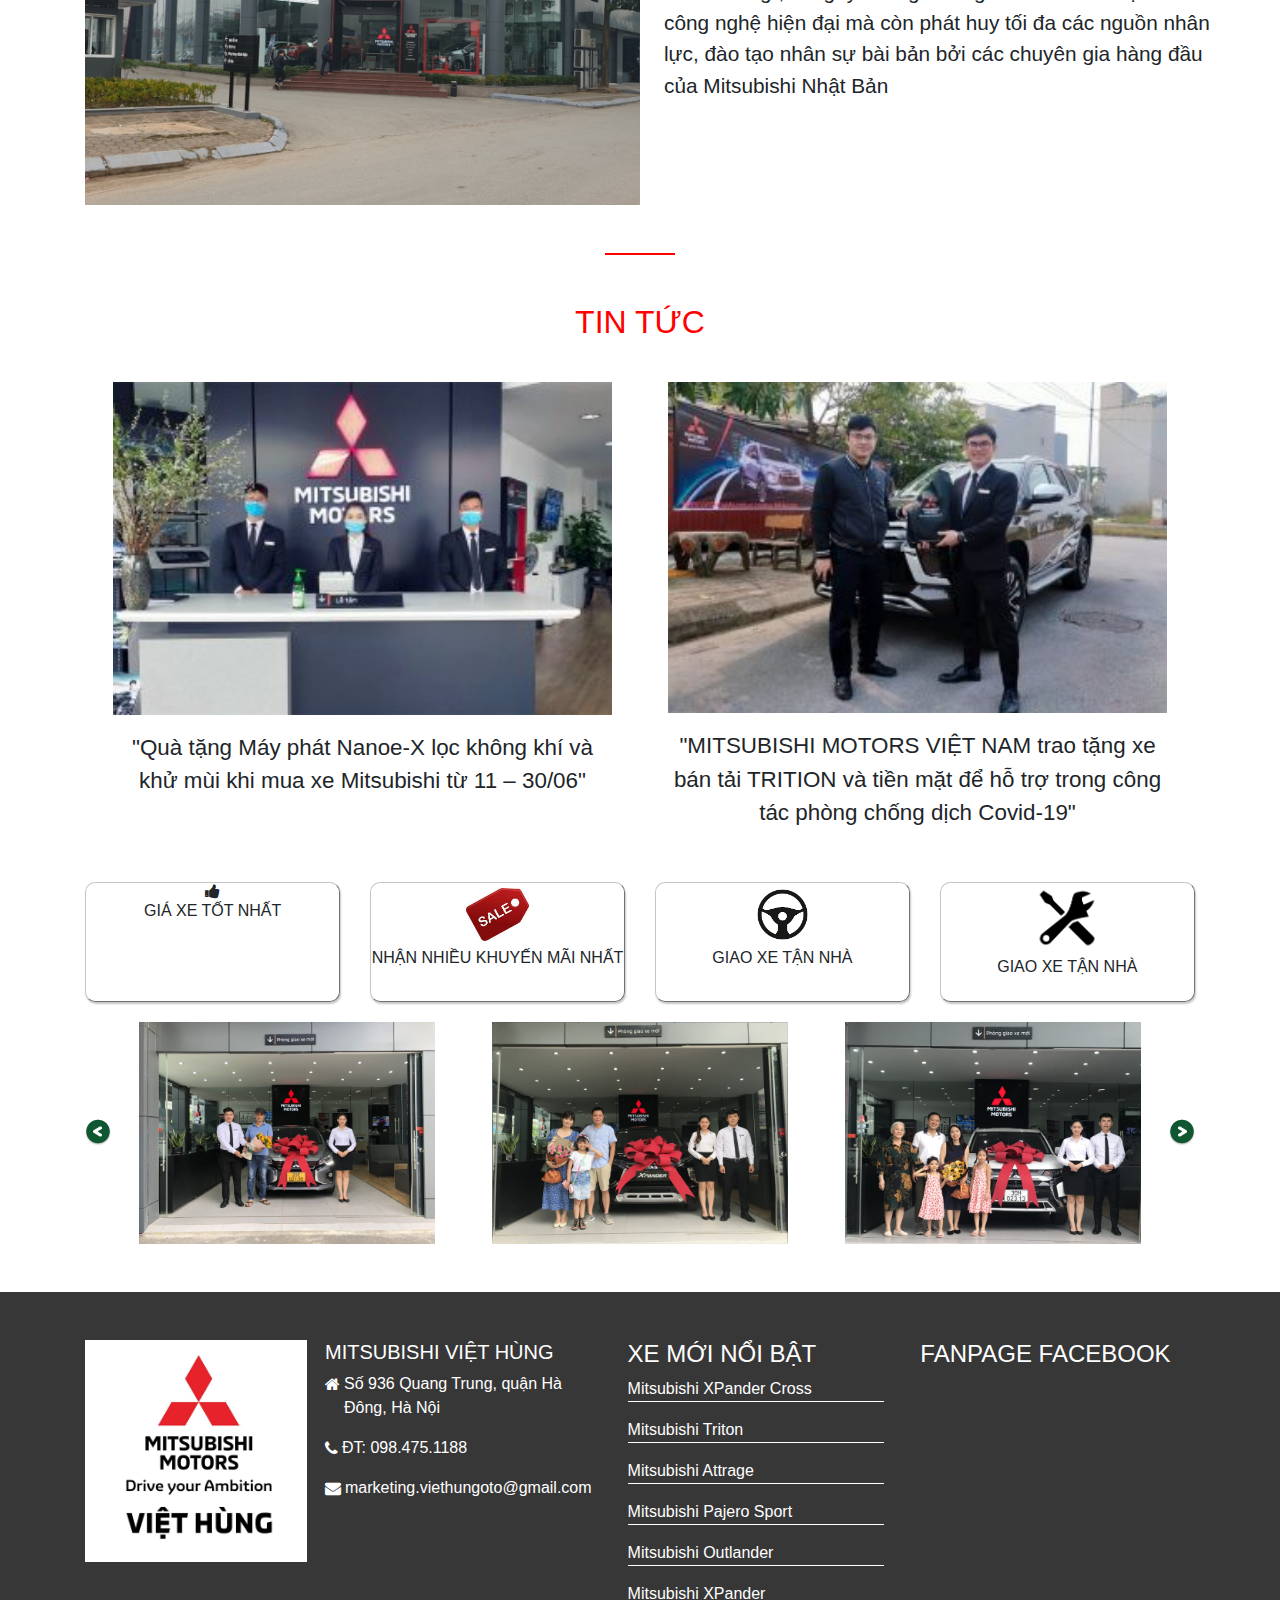
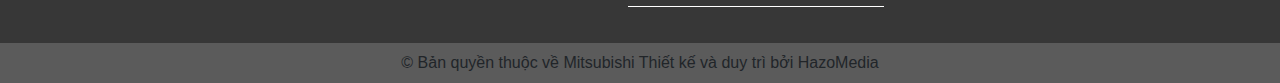
==== commit c8aa11a9: "Sua_header_toyata" ====
--- a/html/index.html
+++ b/html/index.html
@@ -38,7 +38,7 @@
                 <b class="text-danger">Trang chủ </b>
             </div>
             <div class="header-menu__item">
-                <b class="">Sản phẩm &#813;</b>
+                <b class="">Sản phẩm </b>
             </div>
             <div class=" header-menu__item ">
                 <b class="">Bảng giá xe và khuyến mãi </b>
--- a/css/index.css
+++ b/css/index.css
@@ -92,7 +92,7 @@
 }
 
 .hide-menu {
-    display: none;
+    
     width: 80%;
     z-index: 3;
 }
